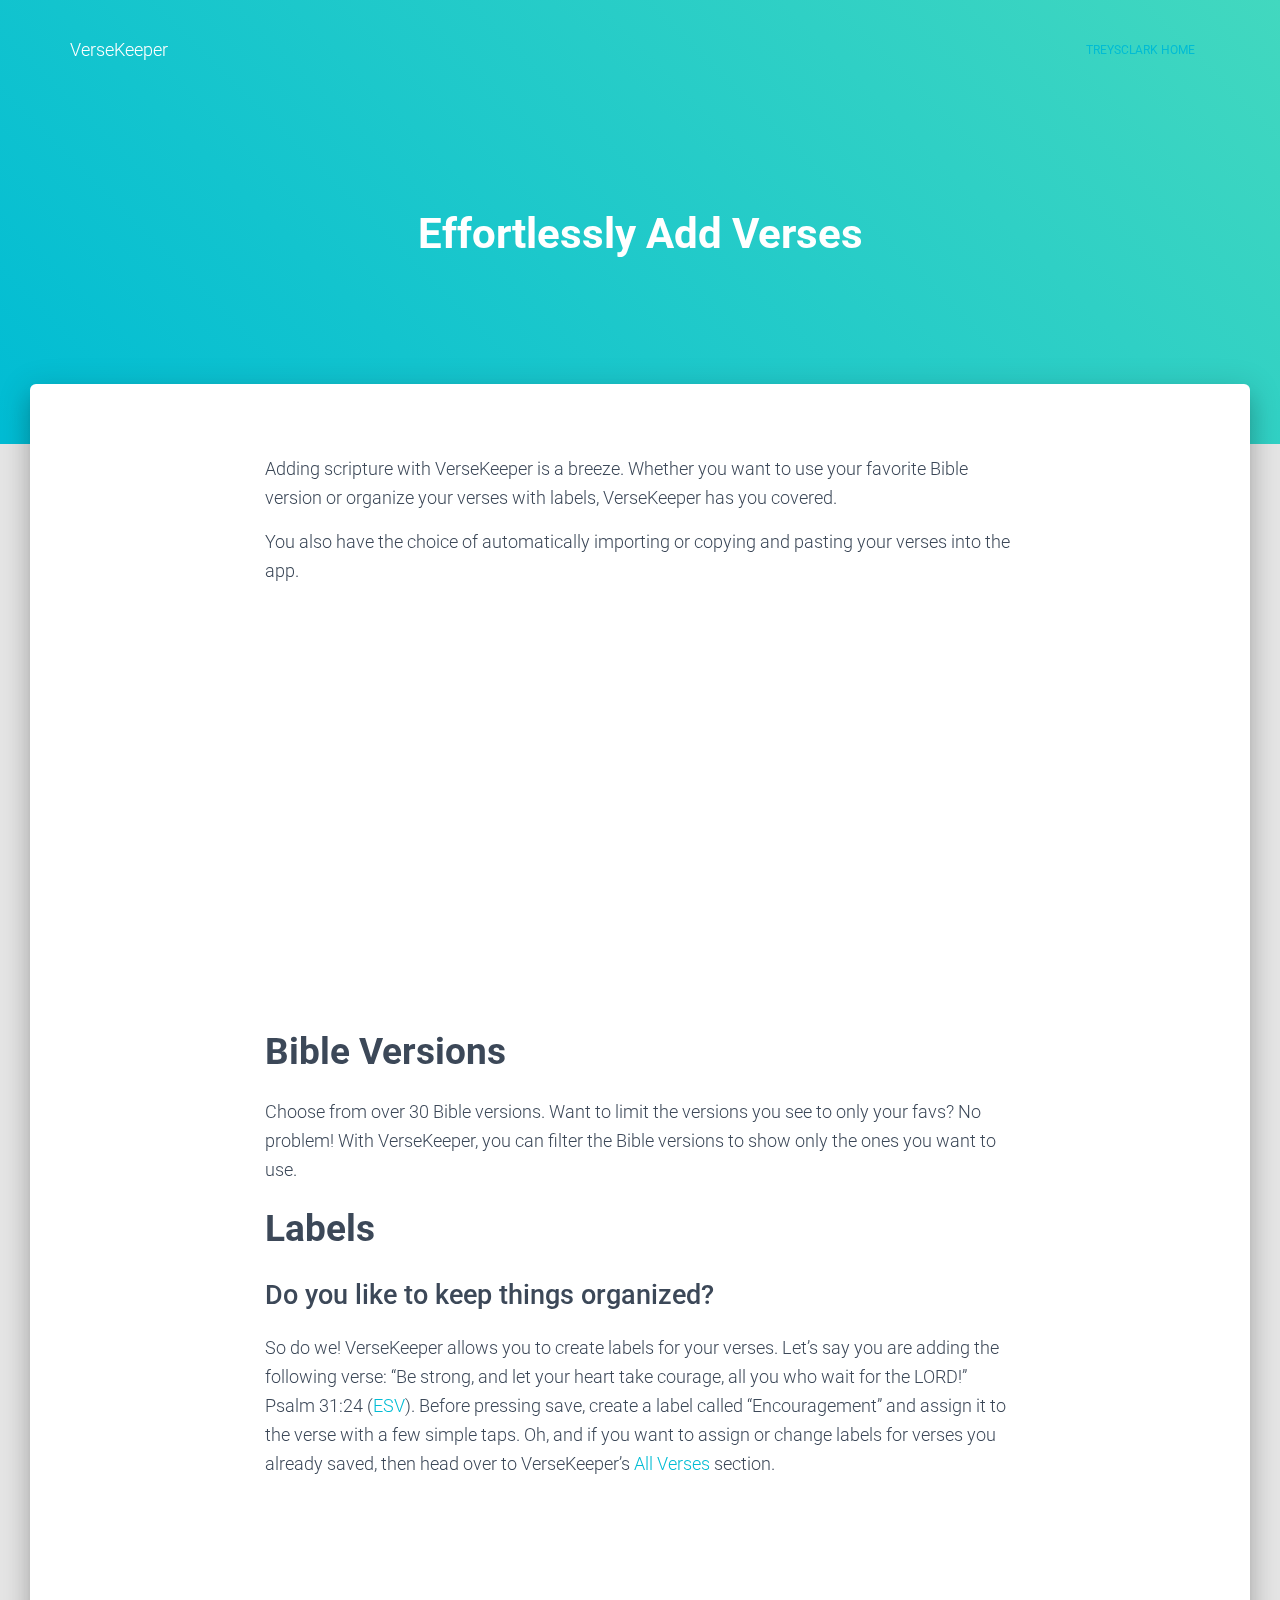
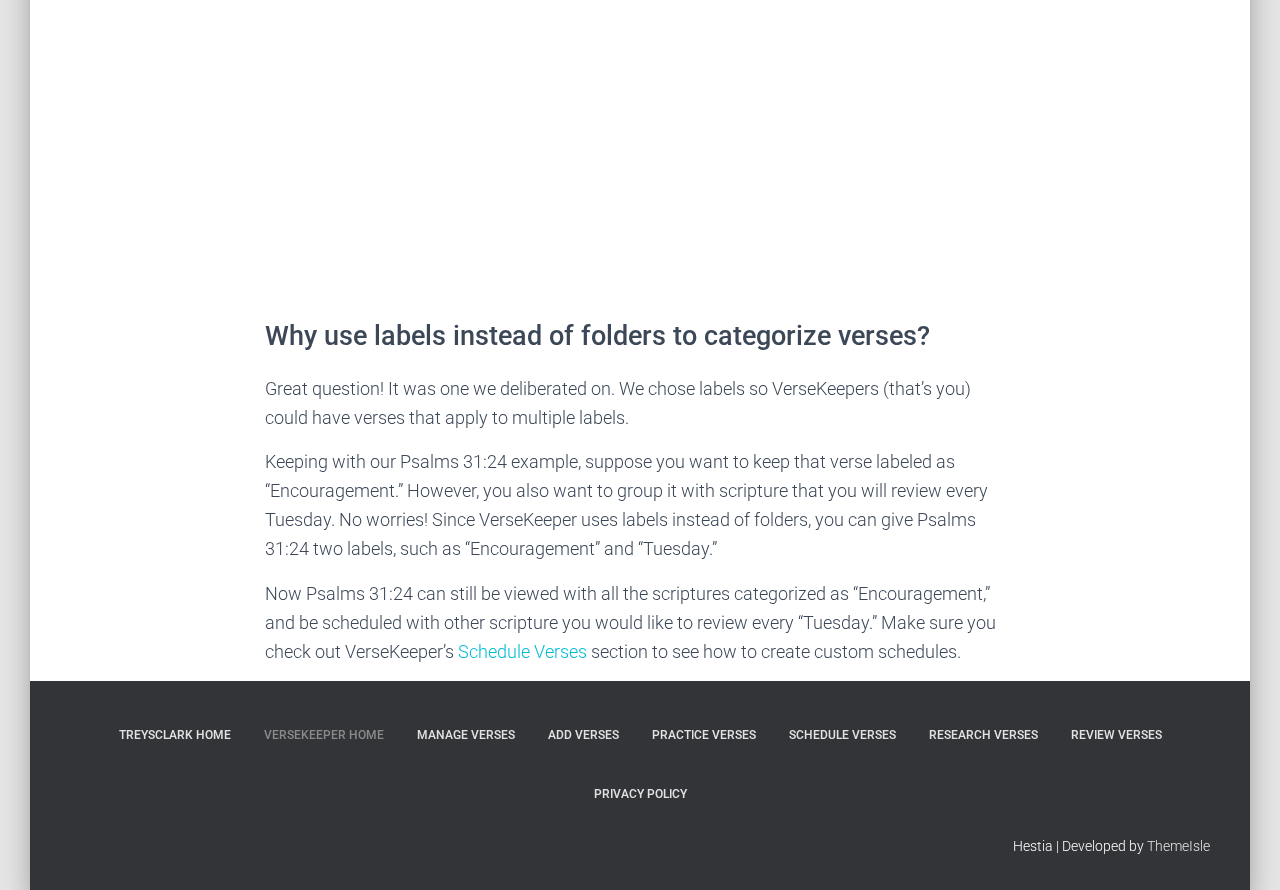
==== versekeeper/add-verses.html @ 7c16a23e "Added VerseKeeper" ====
<!DOCTYPE html>
<html lang="en-US">

<head>
    <meta charset="UTF-8">
    <meta name="viewport" content="width=device-width, initial-scale=1">
    <link rel="profile" href="http://gmpg.org/xfn/11">
    <meta name="robots" content="index, follow, max-image-preview:large, max-snippet:-1, max-video-preview:-1">

    <!-- This site is optimized with the Yoast SEO plugin v19.2 - https://yoast.com/wordpress/plugins/seo/ -->
    <title>Effortlessly Add Verses - VerseKeeper</title>
    <meta name="description"
        content="Whether your importing your favorite Bible version or organizing your verses with labels, adding scripture with VerseKeeper is a breeze.">
    <link rel="canonical" href="./index.html">
    <meta property="og:locale" content="en_US">
    <meta property="og:type" content="article">
    <meta property="og:title" content="Effortlessly Add Verses - VerseKeeper">
    <meta property="og:description"
        content="Whether your importing your favorite Bible version or organizing your verses with labels, adding scripture with VerseKeeper is a breeze.">
    <meta property="og:url" content="./?page_id=76">
    <meta property="og:site_name" content="VerseKeeper">
    <meta property="article:modified_time" content="2021-11-06T21:40:56+00:00">
    <meta name="author" content="VerseKeeper">
    <meta name="twitter:card" content="summary_large_image">
    <meta name="twitter:label1" content="Est. reading time">
    <meta name="twitter:data1" content="2 minutes">
    <script type="application/ld+json"
        class="yoast-schema-graph">{"@context":"https://schema.org","@graph":[{"@type":"WebSite","@id":"./#website","url":"./","name":"VerseKeeper","description":"Treasuring God&#039;s Word in Our Hearts","potentialAction":[{"@type":"SearchAction","target":{"@type":"EntryPoint","urlTemplate":"./?s={search_term_string}"},"query-input":"required name=search_term_string"}],"inLanguage":"en-US"},{"@type":"WebPage","@id":"./?page_id=76#webpage","url":"./?page_id=76","name":"Effortlessly Add Verses - VerseKeeper","isPartOf":{"@id":"./#website"},"datePublished":"2021-10-20T01:27:53+00:00","dateModified":"2021-11-06T21:40:56+00:00","description":"Whether your importing your favorite Bible version or organizing your verses with labels, adding scripture with VerseKeeper is a breeze.","breadcrumb":{"@id":"./?page_id=76#breadcrumb"},"inLanguage":"en-US","potentialAction":[{"@type":"ReadAction","target":["./?page_id=76"]}]},{"@type":"BreadcrumbList","@id":"./?page_id=76#breadcrumb","itemListElement":[{"@type":"ListItem","position":1,"name":"Home","item":"./"},{"@type":"ListItem","position":2,"name":"Effortlessly Add Verses"}]}]}</script>
    <!-- / Yoast SEO plugin. -->


    <link rel="dns-prefetch" href="//fonts.googleapis.com">
    <link rel="dns-prefetch" href="//s.w.org">
    <link rel="dns-prefetch" href="//i0.wp.com">
    <link rel="alternate" type="application/rss+xml" title="VerseKeeper &raquo; Feed" href="./index.html?feed=rss2">
    <link rel="alternate" type="application/rss+xml" title="VerseKeeper &raquo; Comments Feed"
        href="./index.html?feed=comments-rss2">
    <!-- This site uses the Google Analytics by MonsterInsights plugin v8.6.0 - Using Analytics tracking - https://www.monsterinsights.com/ -->
    <!-- Note: MonsterInsights is not currently configured on this site. The site owner needs to authenticate with Google Analytics in the MonsterInsights settings panel. -->
    <!-- No UA code set -->
    <!-- / Google Analytics by MonsterInsights -->
    <script type="text/javascript">
        window._wpemojiSettings = { "baseUrl": "https:\/\/s.w.org\/images\/core\/emoji\/14.0.0\/72x72\/", "ext": ".png", "svgUrl": "https:\/\/s.w.org\/images\/core\/emoji\/14.0.0\/svg\/", "svgExt": ".svg", "source": { "concatemoji": ".\/wp-includes\/js\/wp-emoji-release.min.js?ver=6.0" } };
        /*! This file is auto-generated */
        !function (e, a, t) { var n, r, o, i = a.createElement("canvas"), p = i.getContext && i.getContext("2d"); function s(e, t) { var a = String.fromCharCode, e = (p.clearRect(0, 0, i.width, i.height), p.fillText(a.apply(this, e), 0, 0), i.toDataURL()); return p.clearRect(0, 0, i.width, i.height), p.fillText(a.apply(this, t), 0, 0), e === i.toDataURL() } function c(e) { var t = a.createElement("script"); t.src = e, t.defer = t.type = "text/javascript", a.getElementsByTagName("head")[0].appendChild(t) } for (o = Array("flag", "emoji"), t.supports = { everything: !0, everythingExceptFlag: !0 }, r = 0; r < o.length; r++)t.supports[o[r]] = function (e) { if (!p || !p.fillText) return !1; switch (p.textBaseline = "top", p.font = "600 32px Arial", e) { case "flag": return s([127987, 65039, 8205, 9895, 65039], [127987, 65039, 8203, 9895, 65039]) ? !1 : !s([55356, 56826, 55356, 56819], [55356, 56826, 8203, 55356, 56819]) && !s([55356, 57332, 56128, 56423, 56128, 56418, 56128, 56421, 56128, 56430, 56128, 56423, 56128, 56447], [55356, 57332, 8203, 56128, 56423, 8203, 56128, 56418, 8203, 56128, 56421, 8203, 56128, 56430, 8203, 56128, 56423, 8203, 56128, 56447]); case "emoji": return !s([129777, 127995, 8205, 129778, 127999], [129777, 127995, 8203, 129778, 127999]) }return !1 }(o[r]), t.supports.everything = t.supports.everything && t.supports[o[r]], "flag" !== o[r] && (t.supports.everythingExceptFlag = t.supports.everythingExceptFlag && t.supports[o[r]]); t.supports.everythingExceptFlag = t.supports.everythingExceptFlag && !t.supports.flag, t.DOMReady = !1, t.readyCallback = function () { t.DOMReady = !0 }, t.supports.everything || (n = function () { t.readyCallback() }, a.addEventListener ? (a.addEventListener("DOMContentLoaded", n, !1), e.addEventListener("load", n, !1)) : (e.attachEvent("onload", n), a.attachEvent("onreadystatechange", function () { "complete" === a.readyState && t.readyCallback() })), (e = t.source || {}).concatemoji ? c(e.concatemoji) : e.wpemoji && e.twemoji && (c(e.twemoji), c(e.wpemoji))) }(window, document, window._wpemojiSettings);
    </script>
    <style type="text/css">
        img.wp-smiley,
        img.emoji {
            display: inline !important;
            border: none !important;
            box-shadow: none !important;
            height: 1em !important;
            width: 1em !important;
            margin: 0 0.07em !important;
            vertical-align: -0.1em !important;
            background: none !important;
            padding: 0 !important;
        }
    </style>
    <link rel="stylesheet" id="wp-block-library-css" href="./wp-includes/css/dist/block-library/style.min.css?ver=6.0"
        type="text/css" media="all">
    <style id="wp-block-library-inline-css" type="text/css">
        .has-text-align-justify {
            text-align: justify;
        }
    </style>
    <style id="ce4wp-subscribe-style-inline-css" type="text/css">
        .wp-block-ce4wp-subscribe {
            max-width: 840px;
            margin: 0 auto
        }

        .wp-block-ce4wp-subscribe .title {
            margin-bottom: 0
        }

        .wp-block-ce4wp-subscribe .subTitle {
            margin-top: 0;
            font-size: 0.8em
        }

        .wp-block-ce4wp-subscribe .disclaimer {
            margin-top: 5px;
            font-size: 0.8em
        }

        .wp-block-ce4wp-subscribe .disclaimer .disclaimer-label {
            margin-left: 10px
        }

        .wp-block-ce4wp-subscribe .inputBlock {
            width: 100%;
            margin-bottom: 10px
        }

        .wp-block-ce4wp-subscribe .inputBlock input {
            width: 100%
        }

        .wp-block-ce4wp-subscribe .inputBlock label {
            display: inline-block
        }

        .wp-block-ce4wp-subscribe .submit-button {
            margin-top: 25px;
            display: block
        }

        .wp-block-ce4wp-subscribe .required-text {
            display: inline-block;
            margin: 0;
            padding: 0;
            margin-left: 0.3em
        }

        .wp-block-ce4wp-subscribe .onSubmission {
            height: 0;
            max-width: 840px;
            margin: 0 auto
        }

        .wp-block-ce4wp-subscribe .firstNameSummary .lastNameSummary {
            text-transform: capitalize
        }

        .wp-block-ce4wp-subscribe .ce4wp-inline-notification {
            display: flex;
            flex-direction: row;
            align-items: center;
            padding: 13px 10px;
            width: 100%;
            height: 40px;
            border-style: solid;
            border-color: orange;
            border-width: 1px;
            border-left-width: 4px;
            border-radius: 3px;
            background: rgba(255, 133, 15, 0.1);
            flex: none;
            order: 0;
            flex-grow: 1;
            margin: 0px 0px
        }

        .wp-block-ce4wp-subscribe .ce4wp-inline-warning-text {
            font-style: normal;
            font-weight: normal;
            font-size: 16px;
            line-height: 20px;
            display: flex;
            align-items: center;
            color: #571600;
            margin-left: 9px
        }

        .wp-block-ce4wp-subscribe .ce4wp-inline-warning-icon {
            color: orange
        }

        .wp-block-ce4wp-subscribe .ce4wp-inline-warning-arrow {
            color: #571600;
            margin-left: auto
        }

        .wp-block-ce4wp-subscribe .ce4wp-banner-clickable {
            cursor: pointer
        }

        .ce4wp-link {
            cursor: pointer
        }

        .no-flex {
            display: block
        }

        .sub-header {
            margin-bottom: 1em
        }
    </style>
    <link rel="stylesheet" id="mediaelement-css"
        href="./wp-includes/js/mediaelement/mediaelementplayer-legacy.min.css?ver=4.2.16" type="text/css" media="all">
    <link rel="stylesheet" id="wp-mediaelement-css" href="./wp-includes/js/mediaelement/wp-mediaelement.min.css?ver=6.0"
        type="text/css" media="all">
    <style id="global-styles-inline-css" type="text/css">
        body {
            --wp--preset--color--black: #000000;
            --wp--preset--color--cyan-bluish-gray: #abb8c3;
            --wp--preset--color--white: #ffffff;
            --wp--preset--color--pale-pink: #f78da7;
            --wp--preset--color--vivid-red: #cf2e2e;
            --wp--preset--color--luminous-vivid-orange: #ff6900;
            --wp--preset--color--luminous-vivid-amber: #fcb900;
            --wp--preset--color--light-green-cyan: #7bdcb5;
            --wp--preset--color--vivid-green-cyan: #00d084;
            --wp--preset--color--pale-cyan-blue: #8ed1fc;
            --wp--preset--color--vivid-cyan-blue: #0693e3;
            --wp--preset--color--vivid-purple: #9b51e0;
            --wp--preset--color--accent: #00bcd4;
            --wp--preset--color--background-color: #E5E5E5;
            --wp--preset--color--header-gradient: #00bcd4;
            --wp--preset--gradient--vivid-cyan-blue-to-vivid-purple: linear-gradient(135deg, rgba(6, 147, 227, 1) 0%, rgb(155, 81, 224) 100%);
            --wp--preset--gradient--light-green-cyan-to-vivid-green-cyan: linear-gradient(135deg, rgb(122, 220, 180) 0%, rgb(0, 208, 130) 100%);
            --wp--preset--gradient--luminous-vivid-amber-to-luminous-vivid-orange: linear-gradient(135deg, rgba(252, 185, 0, 1) 0%, rgba(255, 105, 0, 1) 100%);
            --wp--preset--gradient--luminous-vivid-orange-to-vivid-red: linear-gradient(135deg, rgba(255, 105, 0, 1) 0%, rgb(207, 46, 46) 100%);
            --wp--preset--gradient--very-light-gray-to-cyan-bluish-gray: linear-gradient(135deg, rgb(238, 238, 238) 0%, rgb(169, 184, 195) 100%);
            --wp--preset--gradient--cool-to-warm-spectrum: linear-gradient(135deg, rgb(74, 234, 220) 0%, rgb(151, 120, 209) 20%, rgb(207, 42, 186) 40%, rgb(238, 44, 130) 60%, rgb(251, 105, 98) 80%, rgb(254, 248, 76) 100%);
            --wp--preset--gradient--blush-light-purple: linear-gradient(135deg, rgb(255, 206, 236) 0%, rgb(152, 150, 240) 100%);
            --wp--preset--gradient--blush-bordeaux: linear-gradient(135deg, rgb(254, 205, 165) 0%, rgb(254, 45, 45) 50%, rgb(107, 0, 62) 100%);
            --wp--preset--gradient--luminous-dusk: linear-gradient(135deg, rgb(255, 203, 112) 0%, rgb(199, 81, 192) 50%, rgb(65, 88, 208) 100%);
            --wp--preset--gradient--pale-ocean: linear-gradient(135deg, rgb(255, 245, 203) 0%, rgb(182, 227, 212) 50%, rgb(51, 167, 181) 100%);
            --wp--preset--gradient--electric-grass: linear-gradient(135deg, rgb(202, 248, 128) 0%, rgb(113, 206, 126) 100%);
            --wp--preset--gradient--midnight: linear-gradient(135deg, rgb(2, 3, 129) 0%, rgb(40, 116, 252) 100%);
            --wp--preset--duotone--dark-grayscale: url('#wp-duotone-dark-grayscale');
            --wp--preset--duotone--grayscale: url('#wp-duotone-grayscale');
            --wp--preset--duotone--purple-yellow: url('#wp-duotone-purple-yellow');
            --wp--preset--duotone--blue-red: url('#wp-duotone-blue-red');
            --wp--preset--duotone--midnight: url('#wp-duotone-midnight');
            --wp--preset--duotone--magenta-yellow: url('#wp-duotone-magenta-yellow');
            --wp--preset--duotone--purple-green: url('#wp-duotone-purple-green');
            --wp--preset--duotone--blue-orange: url('#wp-duotone-blue-orange');
            --wp--preset--font-size--small: 13px;
            --wp--preset--font-size--medium: 20px;
            --wp--preset--font-size--large: 36px;
            --wp--preset--font-size--x-large: 42px;
        }

        .has-black-color {
            color: var(--wp--preset--color--black) !important;
        }

        .has-cyan-bluish-gray-color {
            color: var(--wp--preset--color--cyan-bluish-gray) !important;
        }

        .has-white-color {
            color: var(--wp--preset--color--white) !important;
        }

        .has-pale-pink-color {
            color: var(--wp--preset--color--pale-pink) !important;
        }

        .has-vivid-red-color {
            color: var(--wp--preset--color--vivid-red) !important;
        }

        .has-luminous-vivid-orange-color {
            color: var(--wp--preset--color--luminous-vivid-orange) !important;
        }

        .has-luminous-vivid-amber-color {
            color: var(--wp--preset--color--luminous-vivid-amber) !important;
        }

        .has-light-green-cyan-color {
            color: var(--wp--preset--color--light-green-cyan) !important;
        }

        .has-vivid-green-cyan-color {
            color: var(--wp--preset--color--vivid-green-cyan) !important;
        }

        .has-pale-cyan-blue-color {
            color: var(--wp--preset--color--pale-cyan-blue) !important;
        }

        .has-vivid-cyan-blue-color {
            color: var(--wp--preset--color--vivid-cyan-blue) !important;
        }

        .has-vivid-purple-color {
            color: var(--wp--preset--color--vivid-purple) !important;
        }

        .has-black-background-color {
            background-color: var(--wp--preset--color--black) !important;
        }

        .has-cyan-bluish-gray-background-color {
            background-color: var(--wp--preset--color--cyan-bluish-gray) !important;
        }

        .has-white-background-color {
            background-color: var(--wp--preset--color--white) !important;
        }

        .has-pale-pink-background-color {
            background-color: var(--wp--preset--color--pale-pink) !important;
        }

        .has-vivid-red-background-color {
            background-color: var(--wp--preset--color--vivid-red) !important;
        }

        .has-luminous-vivid-orange-background-color {
            background-color: var(--wp--preset--color--luminous-vivid-orange) !important;
        }

        .has-luminous-vivid-amber-background-color {
            background-color: var(--wp--preset--color--luminous-vivid-amber) !important;
        }

        .has-light-green-cyan-background-color {
            background-color: var(--wp--preset--color--light-green-cyan) !important;
        }

        .has-vivid-green-cyan-background-color {
            background-color: var(--wp--preset--color--vivid-green-cyan) !important;
        }

        .has-pale-cyan-blue-background-color {
            background-color: var(--wp--preset--color--pale-cyan-blue) !important;
        }

        .has-vivid-cyan-blue-background-color {
            background-color: var(--wp--preset--color--vivid-cyan-blue) !important;
        }

        .has-vivid-purple-background-color {
            background-color: var(--wp--preset--color--vivid-purple) !important;
        }

        .has-black-border-color {
            border-color: var(--wp--preset--color--black) !important;
        }

        .has-cyan-bluish-gray-border-color {
            border-color: var(--wp--preset--color--cyan-bluish-gray) !important;
        }

        .has-white-border-color {
            border-color: var(--wp--preset--color--white) !important;
        }

        .has-pale-pink-border-color {
            border-color: var(--wp--preset--color--pale-pink) !important;
        }

        .has-vivid-red-border-color {
            border-color: var(--wp--preset--color--vivid-red) !important;
        }

        .has-luminous-vivid-orange-border-color {
            border-color: var(--wp--preset--color--luminous-vivid-orange) !important;
        }

        .has-luminous-vivid-amber-border-color {
            border-color: var(--wp--preset--color--luminous-vivid-amber) !important;
        }

        .has-light-green-cyan-border-color {
            border-color: var(--wp--preset--color--light-green-cyan) !important;
        }

        .has-vivid-green-cyan-border-color {
            border-color: var(--wp--preset--color--vivid-green-cyan) !important;
        }

        .has-pale-cyan-blue-border-color {
            border-color: var(--wp--preset--color--pale-cyan-blue) !important;
        }

        .has-vivid-cyan-blue-border-color {
            border-color: var(--wp--preset--color--vivid-cyan-blue) !important;
        }

        .has-vivid-purple-border-color {
            border-color: var(--wp--preset--color--vivid-purple) !important;
        }

        .has-vivid-cyan-blue-to-vivid-purple-gradient-background {
            background: var(--wp--preset--gradient--vivid-cyan-blue-to-vivid-purple) !important;
        }

        .has-light-green-cyan-to-vivid-green-cyan-gradient-background {
            background: var(--wp--preset--gradient--light-green-cyan-to-vivid-green-cyan) !important;
        }

        .has-luminous-vivid-amber-to-luminous-vivid-orange-gradient-background {
            background: var(--wp--preset--gradient--luminous-vivid-amber-to-luminous-vivid-orange) !important;
        }

        .has-luminous-vivid-orange-to-vivid-red-gradient-background {
            background: var(--wp--preset--gradient--luminous-vivid-orange-to-vivid-red) !important;
        }

        .has-very-light-gray-to-cyan-bluish-gray-gradient-background {
            background: var(--wp--preset--gradient--very-light-gray-to-cyan-bluish-gray) !important;
        }

        .has-cool-to-warm-spectrum-gradient-background {
            background: var(--wp--preset--gradient--cool-to-warm-spectrum) !important;
        }

        .has-blush-light-purple-gradient-background {
            background: var(--wp--preset--gradient--blush-light-purple) !important;
        }

        .has-blush-bordeaux-gradient-background {
            background: var(--wp--preset--gradient--blush-bordeaux) !important;
        }

        .has-luminous-dusk-gradient-background {
            background: var(--wp--preset--gradient--luminous-dusk) !important;
        }

        .has-pale-ocean-gradient-background {
            background: var(--wp--preset--gradient--pale-ocean) !important;
        }

        .has-electric-grass-gradient-background {
            background: var(--wp--preset--gradient--electric-grass) !important;
        }

        .has-midnight-gradient-background {
            background: var(--wp--preset--gradient--midnight) !important;
        }

        .has-small-font-size {
            font-size: var(--wp--preset--font-size--small) !important;
        }

        .has-medium-font-size {
            font-size: var(--wp--preset--font-size--medium) !important;
        }

        .has-large-font-size {
            font-size: var(--wp--preset--font-size--large) !important;
        }

        .has-x-large-font-size {
            font-size: var(--wp--preset--font-size--x-large) !important;
        }
    </style>
    <link rel="stylesheet" id="hestia-clients-bar-css"
        href="./wp-content/plugins/themeisle-companion/obfx_modules/companion-legacy/assets/css/hestia/clients-bar.css?ver=6.0"
        type="text/css" media="all">
    <link rel="stylesheet" id="bootstrap-css"
        href="./wp-content/themes/hestia/assets/bootstrap/css/bootstrap.min.css?ver=1.0.2" type="text/css" media="all">
    <link rel="stylesheet" id="hestia-font-sizes-css"
        href="./wp-content/themes/hestia/assets/css/font-sizes.min.css?ver=3.0.23" type="text/css" media="all">
    <link rel="stylesheet" id="hestia_style-css" href="./wp-content/themes/hestia/style.min.css?ver=3.0.23"
        type="text/css" media="all">
    <style id="hestia_style-inline-css" type="text/css">
        div.wpforms-container-full .wpforms-form div.wpforms-field input.wpforms-error {
            border: none;
        }

        div.wpforms-container .wpforms-form input[type=date],
        div.wpforms-container .wpforms-form input[type=datetime],
        div.wpforms-container .wpforms-form input[type=datetime-local],
        div.wpforms-container .wpforms-form input[type=email],
        div.wpforms-container .wpforms-form input[type=month],
        div.wpforms-container .wpforms-form input[type=number],
        div.wpforms-container .wpforms-form input[type=password],
        div.wpforms-container .wpforms-form input[type=range],
        div.wpforms-container .wpforms-form input[type=search],
        div.wpforms-container .wpforms-form input[type=tel],
        div.wpforms-container .wpforms-form input[type=text],
        div.wpforms-container .wpforms-form input[type=time],
        div.wpforms-container .wpforms-form input[type=url],
        div.wpforms-container .wpforms-form input[type=week],
        div.wpforms-container .wpforms-form select,
        div.wpforms-container .wpforms-form textarea,
        .nf-form-cont input:not([type=button]),
        div.wpforms-container .wpforms-form .form-group.is-focused .form-control {
            box-shadow: none;
        }

        div.wpforms-container .wpforms-form input[type=date],
        div.wpforms-container .wpforms-form input[type=datetime],
        div.wpforms-container .wpforms-form input[type=datetime-local],
        div.wpforms-container .wpforms-form input[type=email],
        div.wpforms-container .wpforms-form input[type=month],
        div.wpforms-container .wpforms-form input[type=number],
        div.wpforms-container .wpforms-form input[type=password],
        div.wpforms-container .wpforms-form input[type=range],
        div.wpforms-container .wpforms-form input[type=search],
        div.wpforms-container .wpforms-form input[type=tel],
        div.wpforms-container .wpforms-form input[type=text],
        div.wpforms-container .wpforms-form input[type=time],
        div.wpforms-container .wpforms-form input[type=url],
        div.wpforms-container .wpforms-form input[type=week],
        div.wpforms-container .wpforms-form select,
        div.wpforms-container .wpforms-form textarea,
        .nf-form-cont input:not([type=button]) {
            background-image: linear-gradient(#9c27b0, #9c27b0), linear-gradient(#d2d2d2, #d2d2d2);
            float: none;
            border: 0;
            border-radius: 0;
            background-color: transparent;
            background-repeat: no-repeat;
            background-position: center bottom, center calc(100% - 1px);
            background-size: 0 2px, 100% 1px;
            font-weight: 400;
            transition: background 0s ease-out;
        }

        div.wpforms-container .wpforms-form .form-group.is-focused .form-control {
            outline: none;
            background-size: 100% 2px, 100% 1px;
            transition-duration: 0.3s;
        }

        /* Compatibility with WPForms */
        div.wpforms-container .wpforms-form input[type=date].form-control,
        div.wpforms-container .wpforms-form input[type=datetime].form-control,
        div.wpforms-container .wpforms-form input[type=datetime-local].form-control,
        div.wpforms-container .wpforms-form input[type=email].form-control,
        div.wpforms-container .wpforms-form input[type=month].form-control,
        div.wpforms-container .wpforms-form input[type=number].form-control,
        div.wpforms-container .wpforms-form input[type=password].form-control,
        div.wpforms-container .wpforms-form input[type=range].form-control,
        div.wpforms-container .wpforms-form input[type=search].form-control,
        div.wpforms-container .wpforms-form input[type=tel].form-control,
        div.wpforms-container .wpforms-form input[type=text].form-control,
        div.wpforms-container .wpforms-form input[type=time].form-control,
        div.wpforms-container .wpforms-form input[type=url].form-control,
        div.wpforms-container .wpforms-form input[type=week].form-control,
        div.wpforms-container .wpforms-form select.form-control,
        div.wpforms-container .wpforms-form textarea.form-control {
            border: none;
            padding: 7px 0;
            font-size: 14px;
        }

        div.wpforms-container .wpforms-form .wpforms-field-select select {
            border-radius: 3px;
        }

        div.wpforms-container .wpforms-form .wpforms-field-number input[type=number] {
            background-image: none;
            border-radius: 3px;
        }

        div.wpforms-container .wpforms-form button[type=submit].wpforms-submit,
        div.wpforms-container .wpforms-form button[type=submit].wpforms-submit:hover {
            color: #ffffff;
            border: none;
        }

        .home div.wpforms-container-full .wpforms-form {
            margin-left: 15px;
            margin-right: 15px;
        }

        div.wpforms-container-full .wpforms-form .wpforms-field {
            padding: 0 0 24px 0 !important;
        }

        div.wpforms-container-full .wpforms-form .wpforms-submit-container {
            text-align: right;
        }

        div.wpforms-container-full .wpforms-form .wpforms-submit-container button {
            text-transform: uppercase;
        }

        div.wpforms-container-full .wpforms-form textarea {
            border: none !important;
        }

        div.wpforms-container-full .wpforms-form textarea:focus {
            border-width: 0 0 0 0 !important;
        }

        .home div.wpforms-container .wpforms-form textarea {
            background-image: linear-gradient(#9c27b0, #9c27b0), linear-gradient(#d2d2d2, #d2d2d2);
            background-color: transparent;
            background-repeat: no-repeat;
            background-position: center bottom, center calc(100% - 1px);
            background-size: 0 2px, 100% 1px;
        }

        /* WPForms media queries for front page and mobile*/
        @media only screen and (max-width: 768px) {

            .wpforms-container-full .wpforms-form .wpforms-one-half,
            .wpforms-container-full .wpforms-form button {
                width: 100% !important;
                margin-left: 0 !important;
            }

            .wpforms-container-full .wpforms-form .wpforms-submit-container {
                text-align: center;
            }
        }

        div.wpforms-container .wpforms-form input:focus,
        div.wpforms-container .wpforms-form select:focus {
            border: none;
        }

        .hestia-top-bar,
        .hestia-top-bar .widget.widget_shopping_cart .cart_list {
            background-color: #363537
        }

        .hestia-top-bar .widget .label-floating input[type=search]:-webkit-autofill {
            -webkit-box-shadow: inset 0 0 0px 9999px #363537;
            box-shadow: inset 0 0 0px 9999px #363537
        }

        .hestia-top-bar,
        .hestia-top-bar .widget .label-floating input[type=search],
        .hestia-top-bar .widget.widget_search form.form-group:before,
        .hestia-top-bar .widget.widget_product_search form.form-group:before,
        .hestia-top-bar .widget.widget_shopping_cart:before {
            color: #ffffff
        }

        .hestia-top-bar .widget .label-floating input[type=search] {
            -webkit-text-fill-color: #ffffff !important
        }

        .hestia-top-bar div.widget.widget_shopping_cart:before,
        .hestia-top-bar .widget.widget_product_search form.form-group:before,
        .hestia-top-bar .widget.widget_search form.form-group:before {
            background-color: #ffffff
        }

        .hestia-top-bar a,
        .hestia-top-bar .top-bar-nav li a {
            color: #ffffff
        }

        .hestia-top-bar ul li a[href*="mailto:"]:before,
        .hestia-top-bar ul li a[href*="tel:"]:before {
            background-color: #ffffff
        }

        .hestia-top-bar a:hover,
        .hestia-top-bar .top-bar-nav li a:hover {
            color: #eeeeee
        }

        .hestia-top-bar ul li:hover a[href*="mailto:"]:before,
        .hestia-top-bar ul li:hover a[href*="tel:"]:before {
            background-color: #eeeeee
        }


        a,
        .navbar .dropdown-menu li:hover>a,
        .navbar .dropdown-menu li:focus>a,
        .navbar .dropdown-menu li:active>a,
        .navbar .navbar-nav>li .dropdown-menu li:hover>a,
        body:not(.home) .navbar-default .navbar-nav>.active:not(.btn)>a,
        body:not(.home) .navbar-default .navbar-nav>.active:not(.btn)>a:hover,
        body:not(.home) .navbar-default .navbar-nav>.active:not(.btn)>a:focus,
        a:hover,
        .card-blog a.moretag:hover,
        .card-blog a.more-link:hover,
        .widget a:hover,
        .has-text-color.has-accent-color,
        p.has-text-color a {
            color: #00bcd4;
        }

        .svg-text-color {
            fill: #00bcd4;
        }

        .pagination span.current,
        .pagination span.current:focus,
        .pagination span.current:hover {
            border-color: #00bcd4
        }

        button,
        button:hover,
        .woocommerce .track_order button[type="submit"],
        .woocommerce .track_order button[type="submit"]:hover,
        div.wpforms-container .wpforms-form button[type=submit].wpforms-submit,
        div.wpforms-container .wpforms-form button[type=submit].wpforms-submit:hover,
        input[type="button"],
        input[type="button"]:hover,
        input[type="submit"],
        input[type="submit"]:hover,
        input#searchsubmit,
        .pagination span.current,
        .pagination span.current:focus,
        .pagination span.current:hover,
        .btn.btn-primary,
        .btn.btn-primary:link,
        .btn.btn-primary:hover,
        .btn.btn-primary:focus,
        .btn.btn-primary:active,
        .btn.btn-primary.active,
        .btn.btn-primary.active:focus,
        .btn.btn-primary.active:hover,
        .btn.btn-primary:active:hover,
        .btn.btn-primary:active:focus,
        .btn.btn-primary:active:hover,
        .hestia-sidebar-open.btn.btn-rose,
        .hestia-sidebar-close.btn.btn-rose,
        .hestia-sidebar-open.btn.btn-rose:hover,
        .hestia-sidebar-close.btn.btn-rose:hover,
        .hestia-sidebar-open.btn.btn-rose:focus,
        .hestia-sidebar-close.btn.btn-rose:focus,
        .label.label-primary,
        .hestia-work .portfolio-item:nth-child(6n+1) .label,
        .nav-cart .nav-cart-content .widget .buttons .button,
        .has-accent-background-color[class*="has-background"] {
            background-color: #00bcd4;
        }

        @media (max-width: 768px) {

            .navbar-default .navbar-nav>li>a:hover,
            .navbar-default .navbar-nav>li>a:focus,
            .navbar .navbar-nav .dropdown .dropdown-menu li a:hover,
            .navbar .navbar-nav .dropdown .dropdown-menu li a:focus,
            .navbar button.navbar-toggle:hover,
            .navbar .navbar-nav li:hover>a i {
                color: #00bcd4;
            }
        }

        body:not(.woocommerce-page) button:not([class^="fl-"]):not(.hestia-scroll-to-top):not(.navbar-toggle):not(.close),
        body:not(.woocommerce-page) .button:not([class^="fl-"]):not(hestia-scroll-to-top):not(.navbar-toggle):not(.add_to_cart_button):not(.product_type_grouped):not(.product_type_external),
        div.wpforms-container .wpforms-form button[type=submit].wpforms-submit,
        input[type="submit"],
        input[type="button"],
        .btn.btn-primary,
        .widget_product_search button[type="submit"],
        .hestia-sidebar-open.btn.btn-rose,
        .hestia-sidebar-close.btn.btn-rose,
        .everest-forms button[type=submit].everest-forms-submit-button {
            -webkit-box-shadow: 0 2px 2px 0 rgba(0, 188, 212, 0.14), 0 3px 1px -2px rgba(0, 188, 212, 0.2), 0 1px 5px 0 rgba(0, 188, 212, 0.12);
            box-shadow: 0 2px 2px 0 rgba(0, 188, 212, 0.14), 0 3px 1px -2px rgba(0, 188, 212, 0.2), 0 1px 5px 0 rgba(0, 188, 212, 0.12);
        }

        .card .header-primary,
        .card .content-primary,
        .everest-forms button[type=submit].everest-forms-submit-button {
            background: #00bcd4;
        }

        body:not(.woocommerce-page) .button:not([class^="fl-"]):not(.hestia-scroll-to-top):not(.navbar-toggle):not(.add_to_cart_button):hover,
        body:not(.woocommerce-page) button:not([class^="fl-"]):not(.hestia-scroll-to-top):not(.navbar-toggle):not(.close):hover,
        div.wpforms-container .wpforms-form button[type=submit].wpforms-submit:hover,
        input[type="submit"]:hover,
        input[type="button"]:hover,
        input#searchsubmit:hover,
        .widget_product_search button[type="submit"]:hover,
        .pagination span.current,
        .btn.btn-primary:hover,
        .btn.btn-primary:focus,
        .btn.btn-primary:active,
        .btn.btn-primary.active,
        .btn.btn-primary:active:focus,
        .btn.btn-primary:active:hover,
        .hestia-sidebar-open.btn.btn-rose:hover,
        .hestia-sidebar-close.btn.btn-rose:hover,
        .pagination span.current:hover,
        .everest-forms button[type=submit].everest-forms-submit-button:hover,
        .everest-forms button[type=submit].everest-forms-submit-button:focus,
        .everest-forms button[type=submit].everest-forms-submit-button:active {
            -webkit-box-shadow: 0 14px 26px -12px rgba(0, 188, 212, 0.42), 0 4px 23px 0 rgba(0, 0, 0, 0.12), 0 8px 10px -5px rgba(0, 188, 212, 0.2);
            box-shadow: 0 14px 26px -12px rgba(0, 188, 212, 0.42), 0 4px 23px 0 rgba(0, 0, 0, 0.12), 0 8px 10px -5px rgba(0, 188, 212, 0.2);
            color: #fff;
        }

        .form-group.is-focused .form-control {
            background-image: -webkit-gradient(linear, left top, left bottom, from(#00bcd4), to(#00bcd4)), -webkit-gradient(linear, left top, left bottom, from(#d2d2d2), to(#d2d2d2));
            background-image: -webkit-linear-gradient(linear, left top, left bottom, from(#00bcd4), to(#00bcd4)), -webkit-linear-gradient(linear, left top, left bottom, from(#d2d2d2), to(#d2d2d2));
            background-image: linear-gradient(linear, left top, left bottom, from(#00bcd4), to(#00bcd4)), linear-gradient(linear, left top, left bottom, from(#d2d2d2), to(#d2d2d2));
        }

        .navbar:not(.navbar-transparent) li:not(.btn):hover>a,
        .navbar li.on-section:not(.btn)>a,
        .navbar.full-screen-menu.navbar-transparent li:not(.btn):hover>a,
        .navbar.full-screen-menu .navbar-toggle:hover,
        .navbar:not(.navbar-transparent) .nav-cart:hover,
        .navbar:not(.navbar-transparent) .hestia-toggle-search:hover {
            color: #00bcd4
        }

        .header-filter-gradient {
            background: linear-gradient(45deg, rgba(0, 188, 212, 1) 0%, rgb(66, 216, 191) 100%);
        }

        .has-text-color.has-header-gradient-color {
            color: #00bcd4;
        }

        .has-header-gradient-background-color[class*="has-background"] {
            background-color: #00bcd4;
        }

        .has-text-color.has-background-color-color {
            color: #E5E5E5;
        }

        .has-background-color-background-color[class*="has-background"] {
            background-color: #E5E5E5;
        }

        .btn.btn-primary:not(.colored-button):not(.btn-left):not(.btn-right):not(.btn-just-icon):not(.menu-item),
        input[type="submit"]:not(.search-submit),
        body:not(.woocommerce-account) .woocommerce .button.woocommerce-Button,
        .woocommerce .product button.button,
        .woocommerce .product button.button.alt,
        .woocommerce .product #respond input#submit,
        .woocommerce-cart .blog-post .woocommerce .cart-collaterals .cart_totals .checkout-button,
        .woocommerce-checkout #payment #place_order,
        .woocommerce-account.woocommerce-page button.button,
        .woocommerce .track_order button[type="submit"],
        .nav-cart .nav-cart-content .widget .buttons .button,
        .woocommerce a.button.wc-backward,
        body.woocommerce .wccm-catalog-item a.button,
        body.woocommerce a.wccm-button.button,
        form.woocommerce-form-coupon button.button,
        div.wpforms-container .wpforms-form button[type=submit].wpforms-submit,
        div.woocommerce a.button.alt,
        div.woocommerce table.my_account_orders .button,
        .btn.colored-button,
        .btn.btn-left,
        .btn.btn-right,
        .btn:not(.colored-button):not(.btn-left):not(.btn-right):not(.btn-just-icon):not(.menu-item):not(.hestia-sidebar-open):not(.hestia-sidebar-close) {
            padding-top: 15px;
            padding-bottom: 15px;
            padding-left: 33px;
            padding-right: 33px;
        }

        .btn.btn-primary:not(.colored-button):not(.btn-left):not(.btn-right):not(.btn-just-icon):not(.menu-item),
        input[type="submit"]:not(.search-submit),
        body:not(.woocommerce-account) .woocommerce .button.woocommerce-Button,
        .woocommerce .product button.button,
        .woocommerce .product button.button.alt,
        .woocommerce .product #respond input#submit,
        .woocommerce-cart .blog-post .woocommerce .cart-collaterals .cart_totals .checkout-button,
        .woocommerce-checkout #payment #place_order,
        .woocommerce-account.woocommerce-page button.button,
        .woocommerce .track_order button[type="submit"],
        .nav-cart .nav-cart-content .widget .buttons .button,
        .woocommerce a.button.wc-backward,
        body.woocommerce .wccm-catalog-item a.button,
        body.woocommerce a.wccm-button.button,
        form.woocommerce-form-coupon button.button,
        div.wpforms-container .wpforms-form button[type=submit].wpforms-submit,
        div.woocommerce a.button.alt,
        div.woocommerce table.my_account_orders .button,
        input[type="submit"].search-submit,
        .hestia-view-cart-wrapper .added_to_cart.wc-forward,
        .woocommerce-product-search button,
        .woocommerce-cart .actions .button,
        #secondary div[id^=woocommerce_price_filter] .button,
        .woocommerce div[id^=woocommerce_widget_cart].widget .buttons .button,
        .searchform input[type=submit],
        .searchform button,
        .search-form:not(.media-toolbar-primary) input[type=submit],
        .search-form:not(.media-toolbar-primary) button,
        .woocommerce-product-search input[type=submit],
        .btn.colored-button,
        .btn.btn-left,
        .btn.btn-right,
        .btn:not(.colored-button):not(.btn-left):not(.btn-right):not(.btn-just-icon):not(.menu-item):not(.hestia-sidebar-open):not(.hestia-sidebar-close) {
            border-radius: 3px;
        }

        @media (min-width: 769px) {

            .page-header.header-small .hestia-title,
            .page-header.header-small .title,
            h1.hestia-title.title-in-content,
            .main article.section .has-title-font-size {
                font-size: 42px;
            }
        }
    </style>
    <link rel="stylesheet" id="hestia_fonts-css"
        href="https://fonts.googleapis.com/css?family=Roboto%3A300%2C400%2C500%2C700%7CRoboto+Slab%3A400%2C700&#038;subset=latin%2Clatin-ext&#038;ver=3.0.23"
        type="text/css" media="all">
    <link rel="stylesheet" id="jetpack_css-css" href="./wp-content/plugins/jetpack/css/jetpack.css?ver=11.0"
        type="text/css" media="all">
    <script type="text/javascript" src="./wp-includes/js/jquery/jquery.min.js?ver=3.6.0" id="jquery-core-js"></script>
    <script type="text/javascript" src="./wp-includes/js/jquery/jquery-migrate.min.js?ver=3.3.2"
        id="jquery-migrate-js"></script>
    <link rel="https://api.w.org/" href="./index.php?rest_route=/">
    <link rel="alternate" type="application/json" href="./index.php?rest_route=/wp/v2/pages/76">
    <link rel="EditURI" type="application/rsd+xml" title="RSD" href="./xmlrpc.php?rsd">
    <link rel="wlwmanifest" type="application/wlwmanifest+xml" href="./wp-includes/wlwmanifest.xml">
    <meta name="generator" content="WordPress 6.0">
    <link rel="shortlink" href="./index.html?p=76">
    <link rel="alternate" type="application/json+oembed"
        href="./index.php?rest_route=%2Foembed%2F1.0%2Fembed&#038;url=https%3A%2F%2F%2F%3Fpage_id%3D76">
    <link rel="alternate" type="text/xml+oembed"
        href="./index.php?rest_route=%2Foembed%2F1.0%2Fembed&#038;url=https%3A%2F%2F%2F%3Fpage_id%3D76&#038;format=xml">
    <!-- Enter your scripts here -->
    <style>
        img#wpstats {
            display: none
        }
    </style>
    <link rel="icon"
        href="https://i0.wp.com/versekeeper.com/wp-content/uploads/2022/04/cropped-android-chrome-512x512-1.png?fit=32%2C32&#038;ssl=1"
        sizes="32x32">
    <link rel="icon"
        href="https://i0.wp.com/versekeeper.com/wp-content/uploads/2022/04/cropped-android-chrome-512x512-1.png?fit=192%2C192&#038;ssl=1"
        sizes="192x192">
    <link rel="apple-touch-icon"
        href="https://i0.wp.com/versekeeper.com/wp-content/uploads/2022/04/cropped-android-chrome-512x512-1.png?fit=180%2C180&#038;ssl=1">
    <meta name="msapplication-TileImage"
        content="https://i0.wp.com/versekeeper.com/wp-content/uploads/2022/04/cropped-android-chrome-512x512-1.png?fit=270%2C270&#038;ssl=1">
</head>

<body class="page-template-default page page-id-76 blog-post header-layout-default">
    <svg xmlns="http://www.w3.org/2000/svg" viewbox="0 0 0 0" width="0" height="0" focusable="false" role="none"
        style="visibility: hidden; position: absolute; left: -9999px; overflow: hidden;">
        <defs>
            <filter id="wp-duotone-dark-grayscale">
                <fecolormatrix color-interpolation-filters="sRGB" type="matrix"
                    values=" .299 .587 .114 0 0 .299 .587 .114 0 0 .299 .587 .114 0 0 .299 .587 .114 0 0 ">
                </fecolormatrix>
                <fecomponenttransfer color-interpolation-filters="sRGB">
                    <fefuncr type="table" tablevalues="0 0.49803921568627"></fefuncr>
                    <fefuncg type="table" tablevalues="0 0.49803921568627"></fefuncg>
                    <fefuncb type="table" tablevalues="0 0.49803921568627"></fefuncb>
                    <fefunca type="table" tablevalues="1 1"></fefunca>
                </fecomponenttransfer>
                <fecomposite in2="SourceGraphic" operator="in"></fecomposite>
            </filter>
        </defs>
    </svg><svg xmlns="http://www.w3.org/2000/svg" viewbox="0 0 0 0" width="0" height="0" focusable="false" role="none"
        style="visibility: hidden; position: absolute; left: -9999px; overflow: hidden;">
        <defs>
            <filter id="wp-duotone-grayscale">
                <fecolormatrix color-interpolation-filters="sRGB" type="matrix"
                    values=" .299 .587 .114 0 0 .299 .587 .114 0 0 .299 .587 .114 0 0 .299 .587 .114 0 0 ">
                </fecolormatrix>
                <fecomponenttransfer color-interpolation-filters="sRGB">
                    <fefuncr type="table" tablevalues="0 1"></fefuncr>
                    <fefuncg type="table" tablevalues="0 1"></fefuncg>
                    <fefuncb type="table" tablevalues="0 1"></fefuncb>
                    <fefunca type="table" tablevalues="1 1"></fefunca>
                </fecomponenttransfer>
                <fecomposite in2="SourceGraphic" operator="in"></fecomposite>
            </filter>
        </defs>
    </svg><svg xmlns="http://www.w3.org/2000/svg" viewbox="0 0 0 0" width="0" height="0" focusable="false" role="none"
        style="visibility: hidden; position: absolute; left: -9999px; overflow: hidden;">
        <defs>
            <filter id="wp-duotone-purple-yellow">
                <fecolormatrix color-interpolation-filters="sRGB" type="matrix"
                    values=" .299 .587 .114 0 0 .299 .587 .114 0 0 .299 .587 .114 0 0 .299 .587 .114 0 0 ">
                </fecolormatrix>
                <fecomponenttransfer color-interpolation-filters="sRGB">
                    <fefuncr type="table" tablevalues="0.54901960784314 0.98823529411765"></fefuncr>
                    <fefuncg type="table" tablevalues="0 1"></fefuncg>
                    <fefuncb type="table" tablevalues="0.71764705882353 0.25490196078431"></fefuncb>
                    <fefunca type="table" tablevalues="1 1"></fefunca>
                </fecomponenttransfer>
                <fecomposite in2="SourceGraphic" operator="in"></fecomposite>
            </filter>
        </defs>
    </svg><svg xmlns="http://www.w3.org/2000/svg" viewbox="0 0 0 0" width="0" height="0" focusable="false" role="none"
        style="visibility: hidden; position: absolute; left: -9999px; overflow: hidden;">
        <defs>
            <filter id="wp-duotone-blue-red">
                <fecolormatrix color-interpolation-filters="sRGB" type="matrix"
                    values=" .299 .587 .114 0 0 .299 .587 .114 0 0 .299 .587 .114 0 0 .299 .587 .114 0 0 ">
                </fecolormatrix>
                <fecomponenttransfer color-interpolation-filters="sRGB">
                    <fefuncr type="table" tablevalues="0 1"></fefuncr>
                    <fefuncg type="table" tablevalues="0 0.27843137254902"></fefuncg>
                    <fefuncb type="table" tablevalues="0.5921568627451 0.27843137254902"></fefuncb>
                    <fefunca type="table" tablevalues="1 1"></fefunca>
                </fecomponenttransfer>
                <fecomposite in2="SourceGraphic" operator="in"></fecomposite>
            </filter>
        </defs>
    </svg><svg xmlns="http://www.w3.org/2000/svg" viewbox="0 0 0 0" width="0" height="0" focusable="false" role="none"
        style="visibility: hidden; position: absolute; left: -9999px; overflow: hidden;">
        <defs>
            <filter id="wp-duotone-midnight">
                <fecolormatrix color-interpolation-filters="sRGB" type="matrix"
                    values=" .299 .587 .114 0 0 .299 .587 .114 0 0 .299 .587 .114 0 0 .299 .587 .114 0 0 ">
                </fecolormatrix>
                <fecomponenttransfer color-interpolation-filters="sRGB">
                    <fefuncr type="table" tablevalues="0 0"></fefuncr>
                    <fefuncg type="table" tablevalues="0 0.64705882352941"></fefuncg>
                    <fefuncb type="table" tablevalues="0 1"></fefuncb>
                    <fefunca type="table" tablevalues="1 1"></fefunca>
                </fecomponenttransfer>
                <fecomposite in2="SourceGraphic" operator="in"></fecomposite>
            </filter>
        </defs>
    </svg><svg xmlns="http://www.w3.org/2000/svg" viewbox="0 0 0 0" width="0" height="0" focusable="false" role="none"
        style="visibility: hidden; position: absolute; left: -9999px; overflow: hidden;">
        <defs>
            <filter id="wp-duotone-magenta-yellow">
                <fecolormatrix color-interpolation-filters="sRGB" type="matrix"
                    values=" .299 .587 .114 0 0 .299 .587 .114 0 0 .299 .587 .114 0 0 .299 .587 .114 0 0 ">
                </fecolormatrix>
                <fecomponenttransfer color-interpolation-filters="sRGB">
                    <fefuncr type="table" tablevalues="0.78039215686275 1"></fefuncr>
                    <fefuncg type="table" tablevalues="0 0.94901960784314"></fefuncg>
                    <fefuncb type="table" tablevalues="0.35294117647059 0.47058823529412"></fefuncb>
                    <fefunca type="table" tablevalues="1 1"></fefunca>
                </fecomponenttransfer>
                <fecomposite in2="SourceGraphic" operator="in"></fecomposite>
            </filter>
        </defs>
    </svg><svg xmlns="http://www.w3.org/2000/svg" viewbox="0 0 0 0" width="0" height="0" focusable="false" role="none"
        style="visibility: hidden; position: absolute; left: -9999px; overflow: hidden;">
        <defs>
            <filter id="wp-duotone-purple-green">
                <fecolormatrix color-interpolation-filters="sRGB" type="matrix"
                    values=" .299 .587 .114 0 0 .299 .587 .114 0 0 .299 .587 .114 0 0 .299 .587 .114 0 0 ">
                </fecolormatrix>
                <fecomponenttransfer color-interpolation-filters="sRGB">
                    <fefuncr type="table" tablevalues="0.65098039215686 0.40392156862745"></fefuncr>
                    <fefuncg type="table" tablevalues="0 1"></fefuncg>
                    <fefuncb type="table" tablevalues="0.44705882352941 0.4"></fefuncb>
                    <fefunca type="table" tablevalues="1 1"></fefunca>
                </fecomponenttransfer>
                <fecomposite in2="SourceGraphic" operator="in"></fecomposite>
            </filter>
        </defs>
    </svg><svg xmlns="http://www.w3.org/2000/svg" viewbox="0 0 0 0" width="0" height="0" focusable="false" role="none"
        style="visibility: hidden; position: absolute; left: -9999px; overflow: hidden;">
        <defs>
            <filter id="wp-duotone-blue-orange">
                <fecolormatrix color-interpolation-filters="sRGB" type="matrix"
                    values=" .299 .587 .114 0 0 .299 .587 .114 0 0 .299 .587 .114 0 0 .299 .587 .114 0 0 ">
                </fecolormatrix>
                <fecomponenttransfer color-interpolation-filters="sRGB">
                    <fefuncr type="table" tablevalues="0.098039215686275 1"></fefuncr>
                    <fefuncg type="table" tablevalues="0 0.66274509803922"></fefuncg>
                    <fefuncb type="table" tablevalues="0.84705882352941 0.41960784313725"></fefuncb>
                    <fefunca type="table" tablevalues="1 1"></fefunca>
                </fecomponenttransfer>
                <fecomposite in2="SourceGraphic" operator="in"></fecomposite>
            </filter>
        </defs>
    </svg>
    <div class="wrapper  default ">
        <header class="header ">
            <div style="display: none"></div>
			<nav class="navbar navbar-default navbar-fixed-top  navbar-color-on-scroll navbar-transparent hestia_left">
				<div class="container">
					<div class="navbar-header">
						<div class="title-logo-wrapper">
							<a class="navbar-brand" href="./versekeeper.html" title="VerseKeeper">
								<p>VerseKeeper</p>
							</a>
						</div>
						<div class="navbar-toggle-wrapper">
							<button type="button" class="navbar-toggle" data-toggle="collapse"
								data-target="#main-navigation">
								<span class="icon-bar"></span>
								<span class="icon-bar"></span>
								<span class="icon-bar"></span>
								<span class="sr-only">Toggle Navigation</span>
							</button>
						</div>
					</div>
					<div id="main-navigation" class="collapse navbar-collapse">
						<ul id="menu-primary-menu" class="nav navbar-nav">
							<li id="menu-item-46"
								class="menu-item menu-item-type-post_type menu-item-object-page menu-item-home current-menu-item page_item page-item-29 current_page_item menu-item-46 active">
								<a title="Home" href="../index.html">TreySClark Home</a>
							</li>
						</ul>
					</div>
				</div>
			</nav>
        </header>
        <div id="primary" class="boxed-layout-header page-header header-small" data-parallax="active">
            <div class="container">
                <div class="row">
                    <div class="col-md-10 col-md-offset-1 text-center">
                        <h1 class="hestia-title ">Effortlessly Add Verses</h1>
                    </div>
                </div>
            </div>
            <div class="header-filter header-filter-gradient"></div>
        </div>
        <div class="main  main-raised ">
            <div class="blog-post ">
                <div class="container">


                    <article id="post-76" class="section section-text">
                        <div class="row">
                            <div class="col-md-8 page-content-wrap  col-md-offset-2">

                                <p>Adding scripture with VerseKeeper is a breeze. Whether you want to use your favorite
                                    Bible version or organize your verses with labels, VerseKeeper has you covered.</p>



                                <p>You also have the choice of automatically importing or copying and pasting your
                                    verses into the app.&nbsp;</p>



                                <figure
                                    class="wp-block-embed is-type-video is-provider-youtube wp-block-embed-youtube wp-embed-aspect-16-9 wp-has-aspect-ratio">
                                    <div class="wp-block-embed__wrapper">
                                        <iframe title="VerseKeeper&#039;s Add Verses: Import Verses" width="750"
                                            height="422" src="https://www.youtube.com/embed/ixHI5OQ3ytU?feature=oembed"
                                            frameborder="0"
                                            allow="accelerometer; autoplay; clipboard-write; encrypted-media; gyroscope; picture-in-picture"
                                            allowfullscreen></iframe>
                                    </div>
                                </figure>



                                <h2><strong>Bible Versions</strong></h2>



                                <p>Choose from over 30 Bible versions. Want to limit the versions you see to only your
                                    favs? No problem! With VerseKeeper, you can filter the Bible versions to show only
                                    the ones you want to use.</p>



                                <h2 id="add-labels"><strong>Labels</strong></h2>



                                <h4>Do you like to keep things organized?</h4>



                                <p>So do we! VerseKeeper allows you to create labels for your verses. Let’s say you are
                                    adding the following verse: “Be strong, and let your heart take courage, all you who
                                    wait for the LORD!” Psalm 31:24 (<a href="https://www.esv.org/Ps31.24/"
                                        target="_blank" rel="noreferrer noopener">ESV</a>). Before pressing save, create
                                    a label called “Encouragement” and assign it to the verse with a few simple taps.
                                    Oh, and if you want to assign or change labels for verses you already saved, then
                                    head over to VerseKeeper’s <a href="./index.html?page_id=78">All Verses</a> section.
                                </p>



                                <figure
                                    class="wp-block-embed is-type-video is-provider-youtube wp-block-embed-youtube wp-embed-aspect-16-9 wp-has-aspect-ratio">
                                    <div class="wp-block-embed__wrapper">
                                        <iframe loading="lazy" title="VerseKeeper&#039;s Add Verses: Adding Labels"
                                            width="750" height="422"
                                            src="https://www.youtube.com/embed/G7Z6jnxqlA8?feature=oembed"
                                            frameborder="0"
                                            allow="accelerometer; autoplay; clipboard-write; encrypted-media; gyroscope; picture-in-picture"
                                            allowfullscreen></iframe>
                                    </div>
                                </figure>



                                <h4>Why use labels instead of folders to categorize verses?</h4>



                                <p>Great question! It was one we deliberated on. We chose labels so VerseKeepers (that’s
                                    you) could have verses that apply to multiple labels.&nbsp;</p>



                                <p>Keeping with our Psalms 31:24 example, suppose you want to keep that verse labeled as
                                    “Encouragement.” However, you also want to group it with scripture that you will
                                    review every Tuesday. No worries! Since VerseKeeper uses labels instead of folders,
                                    you can give Psalms 31:24 two labels, such as “Encouragement” and “Tuesday.”&nbsp;
                                </p>



                                <p>Now Psalms 31:24 can still be viewed with all the scriptures categorized as
                                    “Encouragement,” and be scheduled with other scripture you would like to review
                                    every “Tuesday.” Make sure you check out VerseKeeper’s <a
                                        href="./index.html?page_id=107">Schedule Verses</a> section to see how to create
                                    custom schedules.</p>
                            </div>
                        </div>
                    </article>
                </div>
            </div>
            <footer class="footer footer-black footer-big">
                <div class="container">
                    <div class="hestia-bottom-footer-content">
						<ul class="footer-menu pull-left">
							<li class="page_item page-item-29 current_page_item"><a href="../index.html" aria-current="page">TreySClark Home</a></li>
							<li class="page_item page-item-29 current_page_item"><a href="./versekeeper.html" title="VerseKeeper"><p>VerseKeeper Home</p></a></li>
							<li class="page_item page-item-78"><a href="review-verses.html">Manage Verses</a></li>
							<li class="page_item page-item-76"><a href="add-verses.html">Add Verses</a></li>
							<li class="page_item page-item-86"><a href="practice-verses.html">Practice Verses</a></li>
							<li class="page_item page-item-107"><a href="schedule-verses.html">Schedule Verses</a></li>
							<li class="page_item page-item-136"><a href="research-verses.html">Research Verses</a></li>
							<li class="page_item page-item-101"><a href="review-verses.html">Review Verses</a></li>
							<li class="page_item page-item-3"><a href="privacy-policy.html">Privacy Policy</a></li>
						</ul>
                        <div class="copyright pull-right">Hestia | Developed by <a href="https://themeisle.com/"
                                rel="nofollow">ThemeIsle</a>
                        </div>
                    </div>
                </div>
            </footer>
        </div>
    </div>
    <!-- Enter your scripts here -->
    <button class="hestia-scroll-to-top">
        <svg xmlns="http://www.w3.org/2000/svg" viewbox="0 0 320 512" width="12.5px" height="20px">
            <path
                d="M177 255.7l136 136c9.4 9.4 9.4 24.6 0 33.9l-22.6 22.6c-9.4 9.4-24.6 9.4-33.9 0L160 351.9l-96.4 96.4c-9.4 9.4-24.6 9.4-33.9 0L7 425.7c-9.4-9.4-9.4-24.6 0-33.9l136-136c9.4-9.5 24.6-9.5 34-.1zm-34-192L7 199.7c-9.4 9.4-9.4 24.6 0 33.9l22.6 22.6c9.4 9.4 24.6 9.4 33.9 0l96.4-96.4 96.4 96.4c9.4 9.4 24.6 9.4 33.9 0l22.6-22.6c9.4-9.4 9.4-24.6 0-33.9l-136-136c-9.2-9.4-24.4-9.4-33.8 0z">
            </path>
        </svg>
    </button>
    <script type="text/javascript" id="ce4wp_form_submit-js-extra">
        /* <![CDATA[ */
        var ce4wp_form_submit_data = { "siteUrl": ".", "url": ".\/wp-admin\/admin-ajax.php", "nonce": "2e10ae75d4", "listNonce": "32057303c9", "activatedNonce": "45f586d7f7" };
/* ]]> */
    </script>
    <script type="text/javascript"
        src="./wp-content/plugins/creative-mail-by-constant-contact/assets/js/block/submit.js?ver=1652470328"
        id="ce4wp_form_submit-js"></script>
    <script type="text/javascript" src="./wp-content/plugins/jetpack/_inc/build/photon/photon.min.js?ver=20191001"
        id="jetpack-photon-js"></script>
    <script type="text/javascript" src="./wp-includes/js/comment-reply.min.js?ver=6.0" id="comment-reply-js"></script>
    <script type="text/javascript" src="./wp-content/themes/hestia/assets/bootstrap/js/bootstrap.min.js?ver=1.0.2"
        id="jquery-bootstrap-js"></script>
    <script type="text/javascript" src="./wp-includes/js/jquery/ui/core.min.js?ver=1.13.1"
        id="jquery-ui-core-js"></script>
    <script type="text/javascript" id="hestia_scripts-js-extra">
        /* <![CDATA[ */
        var requestpost = { "ajaxurl": ".\/wp-admin\/admin-ajax.php", "disable_autoslide": "", "masonry": "" };
/* ]]> */
    </script>
    <script type="text/javascript" src="./wp-content/themes/hestia/assets/js/script.min.js?ver=3.0.23"
        id="hestia_scripts-js"></script>
    <script src="https://stats.wp.com/e-202226.js" defer></script>
    <script>
        _stq = window._stq || [];
        _stq.push(['view', { v: 'ext', j: '1:11.0', blog: '198707715', post: '76', tz: '0', srv: 'versekeeper.com' }]);
        _stq.push(['clickTrackerInit', '198707715', '76']);
    </script>
</body>

</html>
---- versekeeper/wp-includes/js/mediaelement/mediaelementplayer-legacy.min.css ----
.mejs-offscreen{border:0;clip:rect(1px,1px,1px,1px);-webkit-clip-path:inset(50%);clip-path:inset(50%);height:1px;margin:-1px;overflow:hidden;padding:0;position:absolute;width:1px;word-wrap:normal}.mejs-container{background:#000;font-family:Helvetica,Arial,serif;position:relative;text-align:left;text-indent:0;vertical-align:top}.mejs-container,.mejs-container *{box-sizing:border-box}.mejs-container video::-webkit-media-controls,.mejs-container video::-webkit-media-controls-panel,.mejs-container video::-webkit-media-controls-panel-container,.mejs-container video::-webkit-media-controls-start-playback-button{-webkit-appearance:none;display:none!important}.mejs-fill-container,.mejs-fill-container .mejs-container{height:100%;width:100%}.mejs-fill-container{background:transparent;margin:0 auto;overflow:hidden;position:relative}.mejs-container:focus{outline:none}.mejs-iframe-overlay{height:100%;position:absolute;width:100%}.mejs-embed,.mejs-embed body{background:#000;height:100%;margin:0;overflow:hidden;padding:0;width:100%}.mejs-fullscreen{overflow:hidden!important}.mejs-container-fullscreen{bottom:0;left:0;overflow:hidden;position:fixed;right:0;top:0;z-index:1000}.mejs-container-fullscreen .mejs-mediaelement,.mejs-container-fullscreen video{height:100%!important;width:100%!important}.mejs-background,.mejs-mediaelement{left:0;position:absolute;top:0}.mejs-mediaelement{height:100%;width:100%;z-index:0}.mejs-poster{background-position:50% 50%;background-repeat:no-repeat;background-size:cover;left:0;position:absolute;top:0;z-index:1}:root .mejs-poster-img{display:none}.mejs-poster-img{border:0;padding:0}.mejs-overlay{-webkit-box-align:center;-webkit-align-items:center;-ms-flex-align:center;align-items:center;display:-webkit-box;display:-webkit-flex;display:-ms-flexbox;display:flex;-webkit-box-pack:center;-webkit-justify-content:center;-ms-flex-pack:center;justify-content:center;left:0;position:absolute;top:0}.mejs-layer{z-index:1}.mejs-overlay-play{cursor:pointer}.mejs-overlay-button{background:url(./mejs-controls.svg) no-repeat;background-position:0 -39px;height:80px;width:80px}.mejs-overlay:hover>.mejs-overlay-button{background-position:-80px -39px}.mejs-overlay-loading{height:80px;width:80px}.mejs-overlay-loading-bg-img{-webkit-animation:a 1s linear infinite;animation:a 1s linear infinite;background:transparent url(./mejs-controls.svg) -160px -40px no-repeat;display:block;height:80px;width:80px;z-index:1}@-webkit-keyframes a{to{-webkit-transform:rotate(1turn);transform:rotate(1turn)}}@keyframes a{to{-webkit-transform:rotate(1turn);transform:rotate(1turn)}}.mejs-controls{bottom:0;display:-webkit-box;display:-webkit-flex;display:-ms-flexbox;display:flex;height:40px;left:0;list-style-type:none;margin:0;padding:0 10px;position:absolute;width:100%;z-index:3}.mejs-controls:not([style*="display: none"]){background:rgba(255,0,0,.7);background:-webkit-linear-gradient(transparent,rgba(0,0,0,.35));background:linear-gradient(transparent,rgba(0,0,0,.35))}.mejs-button,.mejs-time,.mejs-time-rail{font-size:10px;height:40px;line-height:10px;margin:0;width:32px}.mejs-button>button{background:transparent url(./mejs-controls.svg);border:0;cursor:pointer;display:block;font-size:0;height:20px;line-height:0;margin:10px 6px;overflow:hidden;padding:0;position:absolute;text-decoration:none;width:20px}.mejs-button>button:focus{outline:1px dotted #999}.mejs-container-keyboard-inactive [role=slider],.mejs-container-keyboard-inactive [role=slider]:focus,.mejs-container-keyboard-inactive a,.mejs-container-keyboard-inactive a:focus,.mejs-container-keyboard-inactive button,.mejs-container-keyboard-inactive button:focus{outline:0}.mejs-time{box-sizing:content-box;color:#fff;font-size:11px;font-weight:700;height:24px;overflow:hidden;padding:16px 6px 0;text-align:center;width:auto}.mejs-play>button{background-position:0 0}.mejs-pause>button{background-position:-20px 0}.mejs-replay>button{background-position:-160px 0}.mejs-time-rail{direction:ltr;-webkit-box-flex:1;-webkit-flex-grow:1;-ms-flex-positive:1;flex-grow:1;height:40px;margin:0 10px;padding-top:10px;position:relative}.mejs-time-buffering,.mejs-time-current,.mejs-time-float,.mejs-time-float-corner,.mejs-time-float-current,.mejs-time-hovered,.mejs-time-loaded,.mejs-time-marker,.mejs-time-total{border-radius:2px;cursor:pointer;display:block;height:10px;position:absolute}.mejs-time-total{background:hsla(0,0%,100%,.3);margin:5px 0 0;width:100%}.mejs-time-buffering{-webkit-animation:b 2s linear infinite;animation:b 2s linear infinite;background:-webkit-linear-gradient(135deg,hsla(0,0%,100%,.4) 25%,transparent 0,transparent 50%,hsla(0,0%,100%,.4) 0,hsla(0,0%,100%,.4) 75%,transparent 0,transparent);background:linear-gradient(-45deg,hsla(0,0%,100%,.4) 25%,transparent 0,transparent 50%,hsla(0,0%,100%,.4) 0,hsla(0,0%,100%,.4) 75%,transparent 0,transparent);background-size:15px 15px;width:100%}@-webkit-keyframes b{0%{background-position:0 0}to{background-position:30px 0}}@keyframes b{0%{background-position:0 0}to{background-position:30px 0}}.mejs-time-loaded{background:hsla(0,0%,100%,.3)}.mejs-time-current,.mejs-time-handle-content{background:hsla(0,0%,100%,.9)}.mejs-time-hovered{background:hsla(0,0%,100%,.5);z-index:10}.mejs-time-hovered.negative{background:rgba(0,0,0,.2)}.mejs-time-buffering,.mejs-time-current,.mejs-time-hovered,.mejs-time-loaded{left:0;-webkit-transform:scaleX(0);-ms-transform:scaleX(0);transform:scaleX(0);-webkit-transform-origin:0 0;-ms-transform-origin:0 0;transform-origin:0 0;-webkit-transition:all .15s ease-in;transition:all .15s ease-in;width:100%}.mejs-time-buffering{-webkit-transform:scaleX(1);-ms-transform:scaleX(1);transform:scaleX(1)}.mejs-time-hovered{-webkit-transition:height .1s cubic-bezier(.44,0,1,1);transition:height .1s cubic-bezier(.44,0,1,1)}.mejs-time-hovered.no-hover{-webkit-transform:scaleX(0)!important;-ms-transform:scaleX(0)!important;transform:scaleX(0)!important}.mejs-time-handle,.mejs-time-handle-content{border:4px solid transparent;cursor:pointer;left:0;position:absolute;-webkit-transform:translateX(0);-ms-transform:translateX(0);transform:translateX(0);z-index:11}.mejs-time-handle-content{border:4px solid hsla(0,0%,100%,.9);border-radius:50%;height:10px;left:-7px;top:-4px;-webkit-transform:scale(0);-ms-transform:scale(0);transform:scale(0);width:10px}.mejs-time-rail .mejs-time-handle-content:active,.mejs-time-rail .mejs-time-handle-content:focus,.mejs-time-rail:hover .mejs-time-handle-content{-webkit-transform:scale(1);-ms-transform:scale(1);transform:scale(1)}.mejs-time-float{background:#eee;border:1px solid #333;bottom:100%;color:#111;display:none;height:17px;margin-bottom:9px;position:absolute;text-align:center;-webkit-transform:translateX(-50%);-ms-transform:translateX(-50%);transform:translateX(-50%);width:36px}.mejs-time-float-current{display:block;left:0;margin:2px;text-align:center;width:30px}.mejs-time-float-corner{border:5px solid #eee;border-color:#eee transparent transparent;border-radius:0;display:block;height:0;left:50%;line-height:0;position:absolute;top:100%;-webkit-transform:translateX(-50%);-ms-transform:translateX(-50%);transform:translateX(-50%);width:0}.mejs-long-video .mejs-time-float{margin-left:-23px;width:64px}.mejs-long-video .mejs-time-float-current{width:60px}.mejs-broadcast{color:#fff;height:10px;position:absolute;top:15px;width:100%}.mejs-fullscreen-button>button{background-position:-80px 0}.mejs-unfullscreen>button{background-position:-100px 0}.mejs-mute>button{background-position:-60px 0}.mejs-unmute>button{background-position:-40px 0}.mejs-volume-button{position:relative}.mejs-volume-button>.mejs-volume-slider{-webkit-backface-visibility:hidden;background:rgba(50,50,50,.7);border-radius:0;bottom:100%;display:none;height:115px;left:50%;margin:0;position:absolute;-webkit-transform:translateX(-50%);-ms-transform:translateX(-50%);transform:translateX(-50%);width:25px;z-index:1}.mejs-volume-button:hover{border-radius:0 0 4px 4px}.mejs-volume-total{background:hsla(0,0%,100%,.5);height:100px;left:50%;margin:0;position:absolute;top:8px;-webkit-transform:translateX(-50%);-ms-transform:translateX(-50%);transform:translateX(-50%);width:2px}.mejs-volume-current{left:0;margin:0;width:100%}.mejs-volume-current,.mejs-volume-handle{background:hsla(0,0%,100%,.9);position:absolute}.mejs-volume-handle{border-radius:1px;cursor:ns-resize;height:6px;left:50%;-webkit-transform:translateX(-50%);-ms-transform:translateX(-50%);transform:translateX(-50%);width:16px}.mejs-horizontal-volume-slider{display:block;height:36px;position:relative;vertical-align:middle;width:56px}.mejs-horizontal-volume-total{background:rgba(50,50,50,.8);height:8px;top:16px;width:50px}.mejs-horizontal-volume-current,.mejs-horizontal-volume-total{border-radius:2px;font-size:1px;left:0;margin:0;padding:0;position:absolute}.mejs-horizontal-volume-current{background:hsla(0,0%,100%,.8);height:100%;top:0;width:100%}.mejs-horizontal-volume-handle{display:none}.mejs-captions-button,.mejs-chapters-button{position:relative}.mejs-captions-button>button{background-position:-140px 0}.mejs-chapters-button>button{background-position:-180px 0}.mejs-captions-button>.mejs-captions-selector,.mejs-chapters-button>.mejs-chapters-selector{background:rgba(50,50,50,.7);border:1px solid transparent;border-radius:0;bottom:100%;margin-right:-43px;overflow:hidden;padding:0;position:absolute;right:50%;visibility:visible;width:86px}.mejs-chapters-button>.mejs-chapters-selector{margin-right:-55px;width:110px}.mejs-captions-selector-list,.mejs-chapters-selector-list{list-style-type:none!important;margin:0;overflow:hidden;padding:0}.mejs-captions-selector-list-item,.mejs-chapters-selector-list-item{color:#fff;cursor:pointer;display:block;list-style-type:none!important;margin:0 0 6px;overflow:hidden;padding:0}.mejs-captions-selector-list-item:hover,.mejs-chapters-selector-list-item:hover{background-color:#c8c8c8!important;background-color:hsla(0,0%,100%,.4)!important}.mejs-captions-selector-input,.mejs-chapters-selector-input{clear:both;float:left;left:-1000px;margin:3px 3px 0 5px;position:absolute}.mejs-captions-selector-label,.mejs-chapters-selector-label{cursor:pointer;float:left;font-size:10px;line-height:15px;padding:4px 10px 0;width:100%}.mejs-captions-selected,.mejs-chapters-selected{color:#21f8f8}.mejs-captions-translations{font-size:10px;margin:0 0 5px}.mejs-captions-layer{bottom:0;color:#fff;font-size:16px;left:0;line-height:20px;position:absolute;text-align:center}.mejs-captions-layer a{color:#fff;text-decoration:underline}.mejs-captions-layer[lang=ar]{font-size:20px;font-weight:400}.mejs-captions-position{bottom:15px;left:0;position:absolute;width:100%}.mejs-captions-position-hover{bottom:35px}.mejs-captions-text,.mejs-captions-text *{background:hsla(0,0%,8%,.5);box-shadow:5px 0 0 hsla(0,0%,8%,.5),-5px 0 0 hsla(0,0%,8%,.5);padding:0;white-space:pre-wrap}.mejs-container.mejs-hide-cues video::-webkit-media-text-track-container{display:none}.mejs-overlay-error{position:relative}.mejs-overlay-error>img{left:0;max-width:100%;position:absolute;top:0;z-index:-1}.mejs-cannotplay,.mejs-cannotplay a{color:#fff;font-size:.8em}.mejs-cannotplay{position:relative}.mejs-cannotplay a,.mejs-cannotplay p{display:inline-block;padding:0 15px;width:100%}
---- versekeeper/wp-includes/js/mediaelement/wp-mediaelement.min.css ----
.mejs-container{clear:both;max-width:100%}.mejs-container *{font-family:Helvetica,Arial}.mejs-container,.mejs-container .mejs-controls,.mejs-embed,.mejs-embed body{background:#222}.mejs-time{font-weight:400;word-wrap:normal}.mejs-controls a.mejs-horizontal-volume-slider{display:table}.mejs-controls .mejs-horizontal-volume-slider .mejs-horizontal-volume-current,.mejs-controls .mejs-time-rail .mejs-time-loaded{background:#fff}.mejs-controls .mejs-time-rail .mejs-time-current{background:#0073aa}.mejs-controls .mejs-horizontal-volume-slider .mejs-horizontal-volume-total,.mejs-controls .mejs-time-rail .mejs-time-total{background:rgba(255,255,255,.33)}.mejs-controls .mejs-horizontal-volume-slider .mejs-horizontal-volume-current,.mejs-controls .mejs-horizontal-volume-slider .mejs-horizontal-volume-total,.mejs-controls .mejs-time-rail span{border-radius:0}.mejs-overlay-loading{background:0 0}.mejs-controls button:hover{border:none;-webkit-box-shadow:none;box-shadow:none}.me-cannotplay{width:auto!important}.media-embed-details .wp-audio-shortcode{display:inline-block;max-width:400px}.audio-details .embed-media-settings{overflow:visible}.media-embed-details .embed-media-settings .setting span:not(.button-group){max-width:400px;width:auto}.media-embed-details .embed-media-settings .checkbox-setting span{display:inline-block}.media-embed-details .embed-media-settings{padding-top:0;top:28px}.media-embed-details .instructions{padding:16px 0;max-width:600px}.media-embed-details .setting .remove-setting,.media-embed-details .setting p{color:#a00;font-size:10px;text-transform:uppercase}.media-embed-details .setting .remove-setting{padding:5px 0}.media-embed-details .setting a:hover{color:#dc3232}.media-embed-details .embed-media-settings .checkbox-setting{float:none;margin:0 0 10px}.wp-video{max-width:100%;height:auto}.wp_attachment_holder .wp-audio-shortcode,.wp_attachment_holder .wp-video{margin-top:18px}.wp-video-shortcode video,video.wp-video-shortcode{max-width:100%;display:inline-block}.video-details .wp-video-holder{width:100%;max-width:640px}.wp-playlist{border:1px solid #ccc;padding:10px;margin:12px 0 18px;font-size:14px;line-height:1.5}.wp-admin .wp-playlist{margin:0 0 18px}.wp-playlist video{display:inline-block;max-width:100%}.wp-playlist audio{display:none;max-width:100%;width:400px}.wp-playlist .mejs-container{margin:0;max-width:100%}.wp-playlist .mejs-controls .mejs-button button{outline:0}.wp-playlist-light{background:#fff;color:#000}.wp-playlist-dark{color:#fff;background:#000}.wp-playlist-caption{display:block;max-width:88%;overflow:hidden;text-overflow:ellipsis;white-space:nowrap;font-size:14px;line-height:1.5}.wp-playlist-item .wp-playlist-caption{text-decoration:none;color:#000;max-width:-webkit-calc(100% - 40px);max-width:calc(100% - 40px)}.wp-playlist-item-meta{display:block;font-size:14px;line-height:1.5}.wp-playlist-item-title{font-size:14px;line-height:1.5}.wp-playlist-item-album{font-style:italic;overflow:hidden;text-overflow:ellipsis;white-space:nowrap}.wp-playlist-item-artist{font-size:12px;text-transform:uppercase}.wp-playlist-item-length{position:absolute;right:3px;top:0;font-size:14px;line-height:1.5}.rtl .wp-playlist-item-length{left:3px;right:auto}.wp-playlist-tracks{margin-top:10px}.wp-playlist-item{position:relative;cursor:pointer;padding:0 3px;border-bottom:1px solid #ccc}.wp-playlist-item:last-child{border-bottom:0}.wp-playlist-light .wp-playlist-caption{color:#333}.wp-playlist-dark .wp-playlist-caption{color:#ddd}.wp-playlist-playing{font-weight:700;background:#f7f7f7}.wp-playlist-light .wp-playlist-playing{background:#fff;color:#000}.wp-playlist-dark .wp-playlist-playing{background:#000;color:#fff}.wp-playlist-current-item{overflow:hidden;margin-bottom:10px;height:60px}.wp-playlist .wp-playlist-current-item img{float:left;max-width:60px;height:auto;margin-right:10px;padding:0;border:0}.rtl .wp-playlist .wp-playlist-current-item img{float:right;margin-left:10px;margin-right:0}.wp-playlist-current-item .wp-playlist-item-artist,.wp-playlist-current-item .wp-playlist-item-title{overflow:hidden;text-overflow:ellipsis;white-space:nowrap}.wp-audio-playlist .me-cannotplay span{padding:5px 15px}
---- versekeeper/wp-content/plugins/themeisle-companion/obfx_modules/companion-legacy/assets/css/hestia/clients-bar.css ----
.hestia-clients-bar {
    padding: 70px 0;
}
.hestia-clients-bar .clients-bar-wrapper {
    list-style-type: none;
    margin: 0;
    padding: 0;
}
.hestia-clients-bar .clients-bar-wrapper li {
    display: inline-block;
    margin: 25px;
    vertical-align: middle;
}
.hestia-clients-bar .clients-bar-wrapper li a {
    display: block;
    padding: 5px;
}
.hestia-clients-bar .clients-bar-wrapper li img {
    max-width: 100%;
    height: auto;
}

.hestia-clients-bar .row > div {
    padding: 30px;
}
---- versekeeper/wp-content/themes/hestia/assets/css/font-sizes.min.css ----
.carousel .hestia-title{font-size:67px}.carousel span.sub-title{font-size:18px}@media (max-width:768px){.carousel .hestia-title,h1.hestia-title{font-size:36px}.page-header.header-small .hestia-title,.page-header.header-small .title{font-size:26px}}h2.hestia-title,h2.title{font-size:37px}@media (max-width:768px){h2.hestia-title,h2.title{font-size:24px}}.woocommerce .exclusive-products h2,.woocommerce .related.products h2,.woocommerce div.product .product_title{font-size:32px}@media (max-width:768px){.woocommerce .exclusive-products h2,.woocommerce .related.products h2,.woocommerce div.product .product_title{font-size:24px}}#comments .hestia-title,.subscribe-line h3.hestia-title,.woocommerce .comment-reply-title,.woocommerce-cart .blog-post h1.hestia-title,.woocommerce-checkout .blog-post h1.hestia-title{font-size:27px}h5.description,h5.subscribe-description{font-size:18px}.subscribe-line .description{font-size:14px}.woocommerce-cart .blog-post h1.hestia-title,.woocommerce-checkout .blog-post h1.hestia-title{font-size:27px}.hestia-work .card-title,.woocommerce .cart-collaterals h2,.woocommerce .cross-sells h2,.woocommerce-checkout .blog-post .section form.woocommerce-checkout h3:not(#ship-to-different-address),.woocommerce.single-product .summary .price{font-size:23px}.footer .widget h5,.hestia-info h4.info-title,h4.card-title,section.contactus h4.hestia-title{font-size:18px}.archive .card-blog .card-title,.blog .card-blog .card-title,.blog .hestia-blog-featured-card .card-title{font-size:25px}h6.category{font-size:12px}.card-description,.woocommerce .product .card-product .card-description p,.woocommerce.single-product .woocommerce-product-details__short-description,section.pricing p.text-gray{font-size:14px}.hestia-features .hestia-info p{font-size:16px}.hestia-title.title-in-content,.page-content-wrap h1,.single-post-wrap h1,h1{font-size:42px}@media (max-width:768px){.hestia-title.title-in-content{font-size:36px}}.page-content-wrap h2,.single-post-wrap h2,h2{font-size:37px}.page-content-wrap h3,.single-post-wrap h3,h3{font-size:32px}.page-content-wrap h4,.single-post-wrap h4,h4{font-size:27px}.page-content-wrap h5,.single-post-wrap h5,h5{font-size:23px}.page-content-wrap h6,.single-post-wrap h6,h6{font-size:18px}@media (max-width:768px){.page-content-wrap h1,.page-template-template-fullwidth article h1,.single-post-wrap h1,h1{font-size:30px}.page-content-wrap h2,.page-template-template-fullwidth article h2,.single-post-wrap h2,h2{font-size:28px}.page-content-wrap h3,.page-template-template-fullwidth article h3,.single-post-wrap h3,h3{font-size:24px}.page-content-wrap h4,.page-template-template-fullwidth article h4,.single-post-wrap h4,h4{font-size:22px}.page-content-wrap h5,.page-template-template-fullwidth article h5,.single-post-wrap h5,h5{font-size:20px}.page-content-wrap h6,.page-template-template-fullwidth article h6,.single-post-wrap h6,h6{font-size:18px}}.page-content-wrap,.page-content-wrap dl,.page-content-wrap ol,.page-content-wrap table,.page-content-wrap ul,.page-template-template-fullwidth article,.page-template-template-fullwidth article dl,.page-template-template-fullwidth article ol,.page-template-template-fullwidth article table,.page-template-template-fullwidth article ul,.single-post-wrap,.single-post-wrap dl,.single-post-wrap ol,.single-post-wrap table,.single-post-wrap ul{font-size:18px}@media (max-width:768px){.page-content-wrap,.page-content-wrap dl,.page-content-wrap ol,.page-content-wrap table,.page-content-wrap ul,.page-template-template-fullwidth article,.page-template-template-fullwidth article dl,.page-template-template-fullwidth article ol,.page-template-template-fullwidth article table,.page-template-template-fullwidth article ul,.single-post-wrap,.single-post-wrap dl,.single-post-wrap ol,.single-post-wrap table,.single-post-wrap ul{font-size:16px}}body{font-size:14px}.navbar a{font-size:12px}
---- versekeeper/wp-content/themes/hestia/style.min.css ----
.authors-on-blog .footer a,.btn.btn-border,.card-background:after,.form-group.label-floating label.control-label,.form-group.label-placeholder label.control-label,.form-group.label-static label.control-label,.hestia-top-bar .widget.widget_product_search form:not(.form-group),.hestia-top-bar .widget.widget_search form:not(.form-group),.pagination a,.pagination span,a{-webkit-transition:all .3s ease;-moz-transition:all .3s ease;-ms-transition:all .3s ease;-o-transition:all .3s ease;transition:all .3s ease}.btn,button,input[type=button],input[type=submit]{-webkit-transition:background-color .2s cubic-bezier(.4,0,.2,1),-webkit-box-shadow .2s cubic-bezier(.4,0,1,1);transition:background-color .2s cubic-bezier(.4,0,.2,1),-webkit-box-shadow .2s cubic-bezier(.4,0,1,1);transition:box-shadow .2s cubic-bezier(.4,0,1,1),background-color .2s cubic-bezier(.4,0,.2,1);transition:box-shadow .2s cubic-bezier(.4,0,1,1),background-color .2s cubic-bezier(.4,0,.2,1),-webkit-box-shadow .2s cubic-bezier(.4,0,1,1)}.btn.active:disabled,.btn.active[disabled],.btn.btn-behance.btn-simple,.btn.btn-border,.btn.btn-border:focus,.btn.btn-border:hover,.btn.btn-default.btn-simple,.btn.btn-deviantart.btn-simple,.btn.btn-dribbble.btn-simple,.btn.btn-facebook.btn-simple,.btn.btn-github.btn-simple,.btn.btn-google.btn-simple,.btn.btn-instagram.btn-simple,.btn.btn-linkedin.btn-simple,.btn.btn-pinterest.btn-simple,.btn.btn-primary.btn-simple,.btn.btn-reddit.btn-simple,.btn.btn-simple,.btn.btn-snapchat.btn-simple,.btn.btn-tumblr.btn-simple,.btn.btn-twitter.btn-simple,.btn.btn-vimeo.btn-simple,.btn.btn-white.btn-simple,.btn.btn-youtube.btn-simple,.btn.disabled,.btn.disabled.active,.btn.disabled.focus,.btn.disabled:active,.btn.disabled:focus,.btn.disabled:hover,.btn.focus:disabled,.btn.focus[disabled],.btn:disabled,.btn:disabled:active,.btn:disabled:focus,.btn:disabled:hover,.btn[disabled],.btn[disabled]:active,.btn[disabled]:focus,.btn[disabled]:hover,.form-control,.form-group .form-control,.form-group.has-error .form-control,.form-group.has-info .form-control,.form-group.has-success .form-control,.form-group.has-warning .form-control,.form-group.is-focused .form-control,.form-group.is-focused select.form-control,.navbar .navbar-nav>li>a.btn.btn-behance.btn-simple,.navbar .navbar-nav>li>a.btn.btn-deviantart.btn-simple,.navbar .navbar-nav>li>a.btn.btn-dribbble.btn-simple,.navbar .navbar-nav>li>a.btn.btn-facebook.btn-simple,.navbar .navbar-nav>li>a.btn.btn-github.btn-simple,.navbar .navbar-nav>li>a.btn.btn-google.btn-simple,.navbar .navbar-nav>li>a.btn.btn-instagram.btn-simple,.navbar .navbar-nav>li>a.btn.btn-linkedin.btn-simple,.navbar .navbar-nav>li>a.btn.btn-pinterest.btn-simple,.navbar .navbar-nav>li>a.btn.btn-reddit.btn-simple,.navbar .navbar-nav>li>a.btn.btn-snapchat.btn-simple,.navbar .navbar-nav>li>a.btn.btn-tumblr.btn-simple,.navbar .navbar-nav>li>a.btn.btn-twitter.btn-simple,.navbar .navbar-nav>li>a.btn.btn-vimeo.btn-simple,.navbar .navbar-nav>li>a.btn.btn-youtube.btn-simple,.navbar button.navbar-toggle,.navbar button.navbar-toggle:hover,.woocommerce form .form-row input.input-text,.woocommerce form .form-row textarea,fieldset[disabled] .btn,fieldset[disabled] .btn.active,fieldset[disabled] .btn.focus,fieldset[disabled] .btn:active,fieldset[disabled] .btn:focus,fieldset[disabled] .btn:hover,select.form-control{-webkit-box-shadow:none;-moz-box-shadow:none;box-shadow:none}.form-control,.form-group .form-control,.woocommerce form .form-row input.input-text,.woocommerce form .form-row textarea{background-image:-webkit-gradient(linear,left top,left bottom,from(#9c27b0),to(#9c27b0)),-webkit-gradient(linear,left top,left bottom,from(#d2d2d2),to(#d2d2d2));background-image:-webkit-linear-gradient(#9c27b0,#9c27b0),-webkit-linear-gradient(#d2d2d2,#d2d2d2);background-image:linear-gradient(#9c27b0,#9c27b0),linear-gradient(#d2d2d2,#d2d2d2);float:none;border:0;border-radius:0;background-color:transparent;background-repeat:no-repeat;background-position:center bottom,center -webkit-calc(100% - 1px);background-position:center bottom,center calc(100% - 1px);background-size:0 2px,100% 1px;font-weight:400;-webkit-transition:background 0s ease-out;transition:background 0s ease-out}.form-group.is-focused .form-control{background-image:-webkit-gradient(linear,left top,left bottom,from(#9c27b0),to(#9c27b0)),-webkit-gradient(linear,left top,left bottom,from(#d2d2d2),to(#d2d2d2));background-image:-webkit-linear-gradient(#9c27b0,#9c27b0),-webkit-linear-gradient(#d2d2d2,#d2d2d2);background-image:linear-gradient(#9c27b0,#9c27b0),linear-gradient(#d2d2d2,#d2d2d2);outline:0;background-size:100% 2px,100% 1px;-webkit-transition-duration:.3s;transition-duration:.3s}.blog-sidebar .widget h5,.card-product .price,.card-product .price h4,.carousel .sub-title,.hestia-about p,.media .media-heading,.navbar .navbar-brand,.shop-sidebar .widget h5,.woocommerce #reviews #comments ol.commentlist li .comment-text p.meta,blockquote,h4.author{font-size:18px}a:not(.btn){transition:.3s ease}a:not(.btn):not(.button):not(.added_to_cart):hover{opacity:.75}.media p,h3#ship-to-different-address{font-size:16px}.btn,.form-control,.woocommerce #reviews #comments label,body{font-size:14px}.footer .footer-menu a,.hestia-top-bar,.label,.media-footer a,.navbar,.navbar a{font-size:12px}body{-webkit-font-smoothing:antialiased;-moz-osx-font-smoothing:grayscale;font-weight:300;line-height:1.618}.blog-post .section-text p,ol,output,ul{line-height:1.618}h1,h2,h3,h4,h5,h6{font-weight:500;line-height:1.618}.card-product .price h4,h4.author,h5.description,h5.subscribe-description{font-weight:300}h6.category{font-weight:500}.card-title,.footer-big h4,.footer-big h5,.footer-brand,.hestia-title,.info-title,.media .media-heading,.title,.woocommerce ul.products[class*=columns-] li.product-category h2{font-weight:700}.hestia-title{word-break:break-word}.btn,button,input[type=button],input[type=submit]{font-size:12px;font-weight:400}.btn:not(.btn-just-icon):not(.btn-fab) i{font-size:18px}.btn.btn-just-icon{font-size:20px;line-height:20px}.btn.btn-just-icon.btn-lg{font-size:22px}.btn i{font-size:17px}legend{font-size:21px}output{font-size:14px}button,input,select,textarea{font-size:inherit;line-height:inherit}.form-control{font-size:14px;line-height:1.42857}.checkbox label,.form-control:-ms-input-placeholder,.form-control::-moz-placeholder,.form-control::-webkit-input-placeholder,.form-group .checkbox label,.form-group .form-control:-ms-input-placeholder,.form-group .form-control::-moz-placeholder,.form-group .form-control::-webkit-input-placeholder,.form-group .radio label,.form-group label,.radio label,label{font-size:14px;font-weight:400;line-height:1.42857}.form-control:-ms-input-placeholder,.form-control::-moz-placeholder,.form-control::-webkit-input-placeholder,.form-group .form-control:-ms-input-placeholder,.form-group .form-control::-moz-placeholder,.form-group .form-control::-webkit-input-placeholder{font-weight:400}.form-group label.control-label{font-size:11px;font-weight:400;line-height:1.07143}.form-group.label-floating label.control-label,.form-group.label-placeholder label.control-label{font-size:14px;line-height:1.42857}.form-group.label-floating.is-focused label.control-label,.form-group.label-floating:not(.is-empty) label.control-label,.form-group.label-static label.control-label{font-size:11px;line-height:1.07143}label.control-label{font-size:11px;font-weight:400;line-height:1.07143}label.subscribe-label{font-weight:300}table>thead>tr>th{font-size:17px;font-weight:300}.help-block{font-size:11px}.hestia-info .icon>i,.info .icon>i{font-size:61.6px}.info-horizontal .icon>i{font-size:36.4px}.media .media-heading{font-size:18.2px}.media p{font-size:16px}.wp-caption-text{font-size:14px;font-weight:700}.blog-post .comment-reply-link{font-size:12px;font-weight:400}.blog-post .section-blog-info .card-profile .description{font-size:14px}.carousel .carousel-control i{font-size:50px}.card .footer .stats{line-height:30px}.card .footer .stats i{font-size:18px}.card .category i{line-height:0}.card-product .footer h4{line-height:1.2}.card-product .category,.card-title{line-height:1.4}.card-pricing .card-title{font-size:60px;line-height:35px}.card-pricing .card-title small{font-size:18px}.card-pricing .card-title small:first-child{font-size:26px}.navbar .navbar-brand{line-height:30px}.navbar .navbar-nav>li>a{font-weight:400}.navbar .navbar-nav>li>a i{font-size:20px}.navbar .dropdown-menu li>a{font-size:13px}.navbar .dropdown-menu li>a>i{font-size:20px}.navbar .dropdown-menu li>a i{font-size:20px}.navbar .hestia-mm-heading>span{font-size:14px;font-weight:600}.hestia-mm-description{font-size:12px;font-weight:400}.hestia-top-bar{line-height:40px}.hestia-top-bar .widget,.hestia-top-bar .widget .textwidget,.hestia-top-bar .widget h5{line-height:inherit}.hestia-top-bar .widget.widget_product_search .label-floating,.hestia-top-bar .widget.widget_search .label-floating{font-size:inherit}.hestia-top-bar .widget.widget_product_search .label-floating.is-empty,.hestia-top-bar .widget.widget_search .label-floating.is-empty{font-size:inherit;font-weight:300}.hestia-top-bar .widget.widget_product_search .label-floating.is-focused .control-label,.hestia-top-bar .widget.widget_search .label-floating.is-focused .control-label{font-size:inherit;line-height:20px}.hestia-top-bar .widget.widget_product_search form.form-group input[type=search],.hestia-top-bar .widget.widget_search form.form-group input[type=search]{font-size:inherit;font-weight:300}.hestia-top-bar .widget.widget_product_search form.form-group:before,.hestia-top-bar .widget.widget_search form.form-group:before{font-size:18px}.hestia-top-bar ul{line-height:inherit}.hestia-top-bar ul li a{font-size:inherit;line-height:inherit}.hestia-top-bar ul li a:before{font-size:16px}.pagination a,.pagination span{font-size:12px;font-weight:400;line-height:30px}.footer .widget h5{line-height:1.4}.footer-big .footer-menu li a[href*="mailto:"],.footer-big .footer-menu li a[href*="tel:"]{font-size:0}.footer-big .footer-menu li a[href*="mailto:"]:before,.footer-big .footer-menu li a[href*="tel:"]:before{font-size:16px}.footer-big ul li a{font-weight:500}h5.description{line-height:1.5}.hestia-about{font-weight:300}.hestia-about h1,.hestia-about h2,.hestia-about h3,.hestia-about h4,.hestia-about h5{font-weight:700}.widget h5{font-weight:700}.search-form:after,.searchform:after,.woocommerce-product-search:after{font-size:18px}.header-widgets-wrapper .widget,.header-widgets-wrapper .widget .textwidget,.header-widgets-wrapper .widget h5{line-height:inherit}.header-widgets-wrapper ul{line-height:inherit}.header-widgets-wrapper ul li a{font-size:inherit;line-height:inherit}.header-widgets-wrapper ul li a:before{font-size:16px}aside .widget a{font-weight:500}.star-rating{line-height:1;font-size:12px}.woocommerce-cart .shop_table .actions .coupon .input-text{font-size:14px}.woocommerce-cart table.shop_table th{font-size:13px;font-weight:300}.woocommerce-cart table.shop_table .product-name a{font-size:16px;font-weight:500;line-height:30px}.woocommerce-cart table.shop_table td.actions button[type=submit],.woocommerce-cart table.shop_table td.actions input[type=submit]{font-size:14px}.woocommerce-cart p.units-info{line-height:1.5;font-size:14px}.woocommerce-cart .wc-gzd-additional-wrapper p{font-size:14px;font-weight:700}.woocommerce-checkout .form-row label{font-weight:300}.woocommerce-checkout .woocommerce-checkout-payment .form-row .woocommerce-form__label-for-checkbox,.woocommerce-checkout .woocommerce-checkout-payment li>label{font-weight:400}.woocommerce-checkout .woocommerce-shipping-fields h3 label{line-height:1}.woocommerce-checkout .woocommerce-shipping-fields h3 label span{font-weight:300}.woocommerce-checkout .col-md-12 #customer_details label{font-weight:500}.woocommerce-checkout .shop_table tr td p.units-info{font-size:12px}.woocommerce-checkout .shop_table .wc-gzd-additional-info{font-size:14px}#add_payment_method .wc-proceed-to-checkout a.checkout-button,.woocommerce-cart .wc-proceed-to-checkout a.checkout-button,.woocommerce-checkout .wc-proceed-to-checkout a.checkout-button{font-size:12px;font-weight:400}.woocommerce-account .woocommerce-Button,.woocommerce-account .woocommerce-button,.woocommerce-account a.button{line-height:20px!important}.woocommerce-account .woocommerce-MyAccount-content h2{font-weight:600}.added_to_cart.wc-forward{font-weight:400;font-size:10px;line-height:30px}.variations tr .label{font-size:14px}.woocommerce-error,.woocommerce-info,.woocommerce-message{line-height:20px}.woocommerce-error li,.woocommerce-info li,.woocommerce-message li{line-height:1.5}.woocommerce-error>a.button,.woocommerce-info>a.button,.woocommerce-message>a.button{font-size:12px;font-weight:700}.woocommerce-info a{font-weight:700}.woocommerce-message a:not(.button){font-weight:800}@media (max-width:991px){.woocommerce-account input.woocommerce-Button.button{font-size:11px}.woocommerce-breadcrumb{line-height:33px}}@media (min-width:769px){.navbar.full-screen-menu .navbar-nav>li a{font-size:17px}}@media (max-width:768px){h4.author{font-size:16px}.woocommerce-cart table.shop_table dl.variation dd,.woocommerce-cart table.shop_table dl.variation dt{font-size:16px;line-height:30px}.woocommerce-cart table.shop_table dl.variation dd p{font-size:16px}.woocommerce-cart table.shop_table td.product-name{line-height:30px}.woocommerce-checkout td.product-name dl.variation dd,.woocommerce-checkout td.product-name dl.variation dt{font-size:16px}.woocommerce-checkout td.product-name dl.variation dd p{font-size:16px}.navbar .navbar-nav li>a i,.navbar .navbar-nav li>a>i{font-size:22px}.navbar .navbar-nav li .caret{font-size:20px}.navbar .navbar-nav li .dropdown i,.navbar .navbar-nav li .dropdown>i{font-size:20px}.navbar .navbar-nav .dropdown .dropdown-menu li a{line-height:20px}.navbar .navbar-nav .dropdown .dropdown-menu li a .caret{line-height:1}}@media (max-width:480px){.woocommerce .woocommerce-ordering select,.woocommerce-page .woocommerce-ordering select{font-size:12px}}body{direction:ltr;color:#3c4858;font-family:Roboto,Helvetica,Arial,sans-serif}h1,h2,h3,h4,h5,h6{font-family:Roboto,Helvetica,Arial,sans-serif}a{color:#9c27b0}a:focus,a:hover{color:#89229b;text-decoration:none}blockquote p{font-style:italic}h3{margin:20px 0 10px}h5{margin-bottom:15px}h6.category{text-transform:uppercase}.card-title,.footer-big h4,.footer-big h5,.footer-brand,.hestia-title,.info-title,.media .media-heading,.title,.woocommerce ul.products[class*=columns-] li.product-category h2{font-family:"Roboto Slab","Times New Roman",serif}.card-title,.card-title a,.card-title a:hover,.footer-big h4,.footer-big h4 a,.footer-big h4 a:hover,.footer-big h5,.footer-big h5 a,.footer-big h5 a:hover,.footer-brand,.footer-brand a,.footer-brand a:hover,.hestia-title,.hestia-title a,.hestia-title a:hover,.info-title,.info-title a,.info-title a:hover,.media .media-heading,.media .media-heading a,.media .media-heading a:hover,.title,.title a,.title a:hover,.woocommerce ul.products[class*=columns-] li.product-category h2,.woocommerce ul.products[class*=columns-] li.product-category h2 a,.woocommerce ul.products[class*=columns-] li.product-category h2 a:hover{color:#3c4858;text-decoration:none;word-wrap:break-word}.page-header .hestia-title{line-height:1.4}.title-in-content{line-height:1.3}.contactus h2.hestia-title,.contactus h2.title,.pricing h2.hestia-title,.pricing h2.title,h1.hestia-title,h1.title{margin-bottom:30px}h2.hestia-title,h2.title{margin-bottom:10px}.carousel h1.hestia-title,.carousel h2.title{font-family:Roboto,Helvetica,Arial,sans-serif}.carousel span.sub-title{display:block;margin:10px 0 0;font-family:"Roboto Slab","Times New Roman",serif}.carousel .buttons{margin-top:60px}.card-description,.description,.footer-big{color:#999}.card-description.entry-content{color:#3c4858}.subscribe-line-image .subscribe-description{color:#efefef}.text-warning{color:#ff9800}.text-primary{color:#9c27b0}.text-danger{color:#f44336}.text-success{color:#4caf50}.text-info{color:#00bcd4}.text-rose{color:#e91e63}.text-gray{color:#999}.has-black-color{color:#000}.has-white-color{color:#fff}.has-background.has-black-background-color{background-color:#000}.has-background.has-white-background-color{background-color:#fff}.page:not(.woocommerce-page) .blog-post .section-text h1,.page:not(.woocommerce-page) .blog-post .section-text h2,.page:not(.woocommerce-page) .blog-post .section-text h3,.page:not(.woocommerce-page) .blog-post .section-text h4,.page:not(.woocommerce-page) .blog-post .section-text h5,.page:not(.woocommerce-page) .blog-post .section-text h6,.page:not(.woocommerce-page) .blog-post .section-text p,.single-post .blog-post .section-text h1,.single-post .blog-post .section-text h2,.single-post .blog-post .section-text h3,.single-post .blog-post .section-text h4,.single-post .blog-post .section-text h5,.single-post .blog-post .section-text h6,.single-post .blog-post .section-text p{margin:0 0 15px}.page:not(.woocommerce-page) .blog-post .section-text h1.form-submit,.page:not(.woocommerce-page) .blog-post .section-text h2.form-submit,.page:not(.woocommerce-page) .blog-post .section-text h3.form-submit,.page:not(.woocommerce-page) .blog-post .section-text h4.form-submit,.page:not(.woocommerce-page) .blog-post .section-text h5.form-submit,.page:not(.woocommerce-page) .blog-post .section-text h6.form-submit,.page:not(.woocommerce-page) .blog-post .section-text p.form-submit,.single-post .blog-post .section-text h1.form-submit,.single-post .blog-post .section-text h2.form-submit,.single-post .blog-post .section-text h3.form-submit,.single-post .blog-post .section-text h4.form-submit,.single-post .blog-post .section-text h5.form-submit,.single-post .blog-post .section-text h6.form-submit,.single-post .blog-post .section-text p.form-submit{margin:0 0 10px}.tooltip{opacity:0;-webkit-transition:opacity,-webkit-transform .2s ease;transition:opacity,-webkit-transform .2s ease;transition:opacity,transform .2s ease;transition:opacity,transform .2s ease,-webkit-transform .2s ease;-webkit-transform:translate3d(0,5px,0);-ms-transform:translate3d(0,5px,0);transform:translate3d(0,5px,0)}.tooltip.in{opacity:1;-webkit-transform:translate3d(0,0,0);-ms-transform:translate3d(0,0,0);transform:translate3d(0,0,0)}.tooltip.left .tooltip-arrow{border-left-color:#fff}.tooltip.right .tooltip-arrow{border-right-color:#fff}.tooltip.top .tooltip-arrow{border-top-color:#fff}.tooltip.bottom .tooltip-arrow{border-bottom-color:#fff}.tooltip-inner{min-width:130px;padding:10px 15px;border:none;border-radius:3px;color:#555;background:#fff;-webkit-box-shadow:0 8px 10px 1px rgba(0,0,0,.14),0 3px 14px 2px rgba(0,0,0,.12),0 5px 5px -3px rgba(0,0,0,.2);box-shadow:0 8px 10px 1px rgba(0,0,0,.14),0 3px 14px 2px rgba(0,0,0,.12),0 5px 5px -3px rgba(0,0,0,.2);font-size:12px;line-height:1.5;text-transform:none}.screen-reader-text{clip:rect(1px,1px,1px,1px);position:absolute!important;height:1px;width:1px;overflow:hidden}.screen-reader-text:focus{background-color:#f1f1f1;border-radius:3px;-webkit-box-shadow:0 0 2px 2px rgba(0,0,0,.6);box-shadow:0 0 2px 2px rgba(0,0,0,.6);clip:auto!important;color:#21759b;display:block;font-size:14px;font-weight:700;height:auto;left:5px;line-height:normal;padding:15px 23px 14px;text-decoration:none;top:5px;width:auto;z-index:100000}.container{max-width:100%}@media (min-width:749px){.container{max-width:748px}}@media (min-width:768px){.container{max-width:750px}}@media (min-width:992px){.container{max-width:970px}}@media (min-width:1200px){.container{max-width:2000px}}body{direction:ltr;background-color:#e5e5e5;overflow-x:hidden}*{-webkit-tap-highlight-color:rgba(255,255,255,0);-webkit-tap-highlight-color:transparent}.wp-caption,button,embed,iframe,img,input,object,select,textarea,video{max-width:100%}img{height:auto}ol,ul{margin-bottom:30px}legend{border-bottom:0}.container{max-width:100%}.margin-left-auto{margin-left:auto}.margin-right-auto{margin-right:auto}.animation-transition-fast,.navbar,.panel .panel-heading i,.section-cards .card{-webkit-transition:all 150ms ease;transition:all 150ms ease}.thumbnail{padding:0;border:0 none;border-radius:0}.default-link,.default-link:hover,.hestia-title .default-link,.section-image .default-link,.section-image .description .default-link,.title .default-link{color:#fff}.description .default-link{color:#999}body.menu-open{overflow:hidden}@media (min-width:992px){.row.hestia-like-table{display:table;width:calc(100% + 15px)}.row.hestia-like-table>div{display:table-cell;vertical-align:middle;float:none}}@media (max-width:991px){.hestia-xs-text-center{text-align:center}}.hestia-blogs article:nth-of-type(6n) .category a,.related-posts div:nth-of-type(6n) .category a,.related.products ul li:nth-of-type(6n) .category a,.shop-item:nth-of-type(6n) .category a,.woocommerce .products li:nth-of-type(6n) .category a,.woocommerce.archive .blog-post .products li:nth-of-type(6n) .category a{color:#4caf50}.hestia-blogs article:nth-of-type(6n+1) .category a,.related-posts div:nth-of-type(6n+1) .category a,.related.products ul li:nth-of-type(6n+1) .category a,.shop-item:nth-of-type(6n+1) .category a,.woocommerce .products li:nth-of-type(6n+1) .category a,.woocommerce.archive .blog-post .products li:nth-of-type(6n+1) .category a{color:#89229b}.hestia-blogs article:nth-of-type(6n+2) .category a,.related-posts div:nth-of-type(6n+2) .category a,.related.products ul li:nth-of-type(6n+2) .category a,.shop-item:nth-of-type(6n+2) .category a,.woocommerce .products li:nth-of-type(6n+2) .category a,.woocommerce.archive .blog-post .products li:nth-of-type(6n+2) .category a{color:#00bcd4}.hestia-blogs article:nth-of-type(6n+3) .category a,.related-posts div:nth-of-type(6n+3) .category a,.related.products ul li:nth-of-type(6n+3) .category a,.shop-item:nth-of-type(6n+3) .category a,.woocommerce .products li:nth-of-type(6n+3) .category a,.woocommerce.archive .blog-post .products li:nth-of-type(6n+3) .category a{color:#f44336}.hestia-blogs article:nth-of-type(6n+4) .category a,.related-posts div:nth-of-type(6n+4) .category a,.related.products ul li:nth-of-type(6n+4) .category a,.shop-item:nth-of-type(6n+4) .category a,.woocommerce .products li:nth-of-type(6n+4) .category a,.woocommerce.archive .blog-post .products li:nth-of-type(6n+4) .category a{color:#ff9800}.hestia-blogs article:nth-of-type(6n+5) .category a,.related-posts div:nth-of-type(6n+5) .category a,.related.products ul li:nth-of-type(6n+5) .category a,.shop-item:nth-of-type(6n+5) .category a,.woocommerce .products li:nth-of-type(6n+5) .category a,.woocommerce.archive .blog-post .products li:nth-of-type(6n+5) .category a{color:#e91e63}.hestia-blogs article:nth-of-type(6n) .card-body .btn{background-color:#4caf50}.hestia-blogs article:nth-of-type(6n+1) .card-body .btn{background-color:#89229b}.hestia-blogs article:nth-of-type(6n+2) .card-body .btn{background-color:#00bcd4}.hestia-blogs article:nth-of-type(6n+3) .card-body .btn{background-color:#f44336}.hestia-blogs article:nth-of-type(6n+4) .card-body .btn{background-color:#ff9800}.hestia-blogs article:nth-of-type(6n+5) .card-body .btn{background-color:#e91e63}.wp-audio-shortcode{margin-bottom:20px}.wp-video-shortcode{margin-bottom:20px}input[type=checkbox]+label,input[type=radio]+label{font-weight:400}blockquote.has-text-align-right{border-left:0;border-right:5px solid #eee}blockquote cite{font-size:.8em;color:#777;font-style:normal;font-weight:400}::-moz-focus-inner,:active,:focus{outline:0!important}.btn::-moz-focus-inner,button,input[type=button]::-moz-focus-inner,input[type=submit]::-moz-focus-inner{border:0}button,input,select,textarea{font-family:inherit;padding:7px}button:focus,input:focus,select:focus,textarea:focus{outline:0!important}.btn,button,input[type=button],input[type=submit]{position:relative;margin:10px 1px;padding:12px 30px;border:none;border-radius:3px;white-space:normal;letter-spacing:0;text-transform:uppercase}input[type=number]{padding:0}.btn,.btn.btn-default,button,input[type=button],input[type=submit]{-webkit-box-shadow:0 2px 2px 0 rgba(153,153,153,.14),0 3px 1px -2px rgba(153,153,153,.2),0 1px 5px 0 rgba(153,153,153,.12);-moz-box-shadow:0 2px 2px 0 rgba(153,153,153,.14),0 3px 1px -2px rgba(153,153,153,.2),0 1px 5px 0 rgba(153,153,153,.12);box-shadow:0 2px 2px 0 rgba(153,153,153,.14),0 3px 1px -2px rgba(153,153,153,.2),0 1px 5px 0 rgba(153,153,153,.12)}.btn.btn-default:active,.btn.btn-default:focus,.btn.btn-default:hover,.btn:active,.btn:focus,.btn:hover,button:active,button:focus,button:hover,input[type=button]:active,input[type=button]:focus,input[type=button]:hover,input[type=submit]:active,input[type=submit]:focus,input[type=submit]:hover{-webkit-box-shadow:0 14px 26px -12px rgba(153,153,153,.42),0 4px 23px 0 rgba(0,0,0,.12),0 8px 10px -5px rgba(153,153,153,.2);-moz-box-shadow:0 14px 26px -12px rgba(153,153,153,.42),0 4px 23px 0 rgba(0,0,0,.12),0 8px 10px -5px rgba(153,153,153,.2);box-shadow:0 14px 26px -12px rgba(153,153,153,.42),0 4px 23px 0 rgba(0,0,0,.12),0 8px 10px -5px rgba(153,153,153,.2)}.btn,.btn.active,.btn.active:focus,.btn.active:hover,.btn.btn-default,.btn.btn-default.active,.btn.btn-default.active:focus,.btn.btn-default.active:hover,.btn.btn-default:active,.btn.btn-default:active:focus,.btn.btn-default:active:hover,.btn.btn-default:focus,.btn.btn-default:hover,.btn:active,.btn:active:focus,.btn:active:hover,.btn:focus,.btn:hover,.open>.btn.btn-default.dropdown-toggle,.open>.btn.btn-default.dropdown-toggle:focus,.open>.btn.btn-default.dropdown-toggle:hover,.open>.btn.dropdown-toggle,.open>.btn.dropdown-toggle:focus,.open>.btn.dropdown-toggle:hover,button:focus,button:hover,input[type=button]:active,input[type=button]:focus,input[type=button]:hover,input[type=submit]:active,input[type=submit]:focus,input[type=submit]:hover{color:#fff;background-color:#999;outline:0}.btn:active>a,.btn:focus>a,.btn:hover>a,.btn>a:active,.btn>a:focus,.btn>a:hover{color:#fff}.btn.btn-default.btn-simple,.btn.btn-default.btn-simple:active,.btn.btn-default.btn-simple:focus,.btn.btn-default.btn-simple:hover,.btn.btn-simple,.btn.btn-simple:active,.btn.btn-simple:focus,.btn.btn-simple:hover{color:#999;background-color:transparent}.btn.btn-primary,button,input[type=button],input[type=submit]{-webkit-box-shadow:0 2px 2px 0 rgba(156,39,176,.14),0 3px 1px -2px rgba(156,39,176,.2),0 1px 5px 0 rgba(156,39,176,.12);-moz-box-shadow:0 2px 2px 0 rgba(156,39,176,.14),0 3px 1px -2px rgba(156,39,176,.2),0 1px 5px 0 rgba(156,39,176,.12);box-shadow:0 2px 2px 0 rgba(156,39,176,.14),0 3px 1px -2px rgba(156,39,176,.2),0 1px 5px 0 rgba(156,39,176,.12)}.btn.btn-primary:active,.btn.btn-primary:focus,.btn.btn-primary:hover,button:active,button:focus,button:hover,input[type=button]:active,input[type=button]:focus,input[type=button]:hover,input[type=submit]:active,input[type=submit]:focus,input[type=submit]:hover{-webkit-box-shadow:0 14px 26px -12px rgba(156,39,176,.42),0 4px 23px 0 rgba(0,0,0,.12),0 8px 10px -5px rgba(156,39,176,.2);-moz-box-shadow:0 14px 26px -12px rgba(156,39,176,.42),0 4px 23px 0 rgba(0,0,0,.12),0 8px 10px -5px rgba(156,39,176,.2);box-shadow:0 14px 26px -12px rgba(156,39,176,.42),0 4px 23px 0 rgba(0,0,0,.12),0 8px 10px -5px rgba(156,39,176,.2)}.btn.btn-primary.btn-simple,.btn.btn-primary.btn-simple:active,.btn.btn-primary.btn-simple:focus,.btn.btn-primary.btn-simple:hover{color:#9c27b0;background-color:transparent}.btn.btn-primary,.btn.btn-primary.active,.btn.btn-primary.active:focus,.btn.btn-primary.active:hover,.btn.btn-primary:active,.btn.btn-primary:active:focus,.btn.btn-primary:active:hover,.btn.btn-primary:focus,.btn.btn-primary:hover,.open>.btn.btn-primary.dropdown-toggle,.open>.btn.btn-primary.dropdown-toggle:focus,.open>.btn.btn-primary.dropdown-toggle:hover,button,button:hover,input#searchsubmit,input[type=button],input[type=button]:hover,input[type=submit],input[type=submit]:hover{color:#fff;background-color:#9c27b0}.btn.btn-white{box-shadow:0 2px 2px 0 rgba(153,153,153,.14),0 3px 1px -2px rgba(153,153,153,.2),0 1px 5px 0 rgba(153,153,153,.12);color:#999;background-color:#fff}.btn.btn-white.btn-white:focus,.btn.btn-white.btn-white:hover{color:#fff;background-color:rgba(153,153,153,.6)}.btn.btn-white.btn-simple{color:#fff;background:0 0}.btn.btn-round{border-radius:30px}.btn:not(.btn-just-icon):not(.btn-fab) i{position:relative}.btn.btn-just-icon{padding:12px}.btn.btn-just-icon:hover{box-shadow:none}.btn.btn-just-icon i{width:20px}.btn.btn-just-icon.btn-lg{padding:13px 18px}.btn.btn-border{background:0 0;border:1px solid #d2d2d2;color:#999}.btn.btn-border:focus,.btn.btn-border:hover{background:0 0;color:#3c4858}.btn i{position:relative;top:-1px;vertical-align:middle}.navbar button.navbar-toggle,.navbar button.navbar-toggle:hover{color:#555}.navbar .button:hover{box-shadow:none!important;color:#e91e63}.navbar .dropdown-menu li.btn:active>a,.navbar .dropdown-menu li.btn:focus>a,.navbar .dropdown-menu li.btn:hover>a{color:#fff!important}.btn.btn-facebook,.btn.btn-facebook:active,.btn.btn-facebook:focus,.btn.btn-facebook:hover,.navbar .navbar-nav>li>a.btn.btn-facebook,.navbar .navbar-nav>li>a.btn.btn-facebook:active,.navbar .navbar-nav>li>a.btn.btn-facebook:focus,.navbar .navbar-nav>li>a.btn.btn-facebook:hover{color:#fff;background-color:#3b5998}.btn.btn-facebook,.navbar .navbar-nav>li>a.btn.btn-facebook{-webkit-box-shadow:0 2px 2px 0 rgba(59,89,152,.14),0 3px 1px -2px rgba(59,89,152,.2),0 1px 5px 0 rgba(59,89,152,.12);-moz-box-shadow:0 2px 2px 0 rgba(59,89,152,.14),0 3px 1px -2px rgba(59,89,152,.2),0 1px 5px 0 rgba(59,89,152,.12);box-shadow:0 2px 2px 0 rgba(59,89,152,.14),0 3px 1px -2px rgba(59,89,152,.2),0 1px 5px 0 rgba(59,89,152,.12)}.btn.btn-facebook:active,.btn.btn-facebook:focus,.btn.btn-facebook:hover,.navbar .navbar-nav>li>a.btn.btn-facebook:active,.navbar .navbar-nav>li>a.btn.btn-facebook:focus,.navbar .navbar-nav>li>a.btn.btn-facebook:hover{-webkit-box-shadow:0 14px 26px -12px rgba(59,89,152,.42),0 4px 23px 0 rgba(0,0,0,.12),0 8px 10px -5px rgba(59,89,152,.2);-moz-box-shadow:0 14px 26px -12px rgba(59,89,152,.42),0 4px 23px 0 rgba(0,0,0,.12),0 8px 10px -5px rgba(59,89,152,.2);box-shadow:0 14px 26px -12px rgba(59,89,152,.42),0 4px 23px 0 rgba(0,0,0,.12),0 8px 10px -5px rgba(59,89,152,.2)}.btn.btn-facebook.btn-simple,.navbar .navbar-nav>li>a.btn.btn-facebook.btn-simple{color:#3b5998;background-color:transparent}.btn.btn-twitter,.btn.btn-twitter:active,.btn.btn-twitter:focus,.btn.btn-twitter:hover,.navbar .navbar-nav>li>a.btn.btn-twitter,.navbar .navbar-nav>li>a.btn.btn-twitter:active,.navbar .navbar-nav>li>a.btn.btn-twitter:focus,.navbar .navbar-nav>li>a.btn.btn-twitter:hover{color:#fff;background-color:#55acee}.btn.btn-twitter,.navbar .navbar-nav>li>a.btn.btn-twitter{-webkit-box-shadow:0 2px 2px 0 rgba(85,172,238,.14),0 3px 1px -2px rgba(85,172,238,.2),0 1px 5px 0 rgba(85,172,238,.12);-moz-box-shadow:0 2px 2px 0 rgba(85,172,238,.14),0 3px 1px -2px rgba(85,172,238,.2),0 1px 5px 0 rgba(85,172,238,.12);box-shadow:0 2px 2px 0 rgba(85,172,238,.14),0 3px 1px -2px rgba(85,172,238,.2),0 1px 5px 0 rgba(85,172,238,.12)}.btn.btn-twitter:active,.btn.btn-twitter:focus,.btn.btn-twitter:hover,.navbar .navbar-nav>li>a.btn.btn-twitter:active,.navbar .navbar-nav>li>a.btn.btn-twitter:focus,.navbar .navbar-nav>li>a.btn.btn-twitter:hover{-webkit-box-shadow:0 14px 26px -12px rgba(85,172,238,.42),0 4px 23px 0 rgba(0,0,0,.12),0 8px 10px -5px rgba(85,172,238,.2);-moz-box-shadow:0 14px 26px -12px rgba(85,172,238,.42),0 4px 23px 0 rgba(0,0,0,.12),0 8px 10px -5px rgba(85,172,238,.2);box-shadow:0 14px 26px -12px rgba(85,172,238,.42),0 4px 23px 0 rgba(0,0,0,.12),0 8px 10px -5px rgba(85,172,238,.2)}.btn.btn-twitter.btn-simple,.navbar .navbar-nav>li>a.btn.btn-twitter.btn-simple{color:#55acee;background-color:transparent}.btn.btn-pinterest,.btn.btn-pinterest:active,.btn.btn-pinterest:focus,.btn.btn-pinterest:hover,.navbar .navbar-nav>li>a.btn.btn-pinterest,.navbar .navbar-nav>li>a.btn.btn-pinterest:active,.navbar .navbar-nav>li>a.btn.btn-pinterest:focus,.navbar .navbar-nav>li>a.btn.btn-pinterest:hover{color:#fff;background-color:#cc2127}.btn.btn-pinterest,.navbar .navbar-nav>li>a.btn.btn-pinterest{-webkit-box-shadow:0 2px 2px 0 rgba(204,33,39,.14),0 3px 1px -2px rgba(204,33,39,.2),0 1px 5px 0 rgba(204,33,39,.12);-moz-box-shadow:0 2px 2px 0 rgba(204,33,39,.14),0 3px 1px -2px rgba(204,33,39,.2),0 1px 5px 0 rgba(204,33,39,.12);box-shadow:0 2px 2px 0 rgba(204,33,39,.14),0 3px 1px -2px rgba(204,33,39,.2),0 1px 5px 0 rgba(204,33,39,.12)}.btn.btn-pinterest:active,.btn.btn-pinterest:focus,.btn.btn-pinterest:hover,.navbar .navbar-nav>li>a.btn.btn-pinterest:active,.navbar .navbar-nav>li>a.btn.btn-pinterest:focus,.navbar .navbar-nav>li>a.btn.btn-pinterest:hover{-webkit-box-shadow:0 14px 26px -12px rgba(204,33,39,.42),0 4px 23px 0 rgba(0,0,0,.12),0 8px 10px -5px rgba(204,33,39,.2);-moz-box-shadow:0 14px 26px -12px rgba(204,33,39,.42),0 4px 23px 0 rgba(0,0,0,.12),0 8px 10px -5px rgba(204,33,39,.2);box-shadow:0 14px 26px -12px rgba(204,33,39,.42),0 4px 23px 0 rgba(0,0,0,.12),0 8px 10px -5px rgba(204,33,39,.2)}.btn.btn-pinterest.btn-simple,.navbar .navbar-nav>li>a.btn.btn-pinterest.btn-simple{color:#cc2127;background-color:transparent}.btn.btn-google,.btn.btn-google:active,.btn.btn-google:focus,.btn.btn-google:hover,.navbar .navbar-nav>li>a.btn.btn-google,.navbar .navbar-nav>li>a.btn.btn-google:active,.navbar .navbar-nav>li>a.btn.btn-google:focus,.navbar .navbar-nav>li>a.btn.btn-google:hover{color:#fff;background-color:#dd4b39}.btn.btn-google,.navbar .navbar-nav>li>a.btn.btn-google{-webkit-box-shadow:0 2px 2px 0 rgba(221,75,57,.14),0 3px 1px -2px rgba(221,75,57,.2),0 1px 5px 0 rgba(221,75,57,.12);-moz-box-shadow:0 2px 2px 0 rgba(221,75,57,.14),0 3px 1px -2px rgba(221,75,57,.2),0 1px 5px 0 rgba(221,75,57,.12);box-shadow:0 2px 2px 0 rgba(221,75,57,.14),0 3px 1px -2px rgba(221,75,57,.2),0 1px 5px 0 rgba(221,75,57,.12)}.btn.btn-google:active,.btn.btn-google:focus,.btn.btn-google:hover,.navbar .navbar-nav>li>a.btn.btn-google:active,.navbar .navbar-nav>li>a.btn.btn-google:focus,.navbar .navbar-nav>li>a.btn.btn-google:hover{-webkit-box-shadow:0 14px 26px -12px rgba(221,75,57,.42),0 4px 23px 0 rgba(0,0,0,.12),0 8px 10px -5px rgba(221,75,57,.2);-moz-box-shadow:0 14px 26px -12px rgba(221,75,57,.42),0 4px 23px 0 rgba(0,0,0,.12),0 8px 10px -5px rgba(221,75,57,.2);box-shadow:0 14px 26px -12px rgba(221,75,57,.42),0 4px 23px 0 rgba(0,0,0,.12),0 8px 10px -5px rgba(221,75,57,.2)}.btn.btn-google.btn-simple,.navbar .navbar-nav>li>a.btn.btn-google.btn-simple{color:#dd4b39;background-color:transparent}.btn.btn-linkedin,.btn.btn-linkedin:active,.btn.btn-linkedin:focus,.btn.btn-linkedin:hover,.navbar .navbar-nav>li>a.btn.btn-linkedin,.navbar .navbar-nav>li>a.btn.btn-linkedin:active,.navbar .navbar-nav>li>a.btn.btn-linkedin:focus,.navbar .navbar-nav>li>a.btn.btn-linkedin:hover{color:#fff;background-color:#0976b4}.btn.btn-linkedin,.navbar .navbar-nav>li>a.btn.btn-linkedin{-webkit-box-shadow:0 2px 2px 0 rgba(9,118,180,.14),0 3px 1px -2px rgba(9,118,180,.2),0 1px 5px 0 rgba(9,118,180,.12);-moz-box-shadow:0 2px 2px 0 rgba(9,118,180,.14),0 3px 1px -2px rgba(9,118,180,.2),0 1px 5px 0 rgba(9,118,180,.12);box-shadow:0 2px 2px 0 rgba(9,118,180,.14),0 3px 1px -2px rgba(9,118,180,.2),0 1px 5px 0 rgba(9,118,180,.12)}.btn.btn-linkedin:active,.btn.btn-linkedin:focus,.btn.btn-linkedin:hover,.navbar .navbar-nav>li>a.btn.btn-linkedin:active,.navbar .navbar-nav>li>a.btn.btn-linkedin:focus,.navbar .navbar-nav>li>a.btn.btn-linkedin:hover{-webkit-box-shadow:0 14px 26px -12px rgba(9,118,180,.42),0 4px 23px 0 rgba(0,0,0,.12),0 8px 10px -5px rgba(9,118,180,.2);-moz-box-shadow:0 14px 26px -12px rgba(9,118,180,.42),0 4px 23px 0 rgba(0,0,0,.12),0 8px 10px -5px rgba(9,118,180,.2);box-shadow:0 14px 26px -12px rgba(9,118,180,.42),0 4px 23px 0 rgba(0,0,0,.12),0 8px 10px -5px rgba(9,118,180,.2)}.btn.btn-linkedin.btn-simple,.navbar .navbar-nav>li>a.btn.btn-linkedin.btn-simple{color:#0976b4;background-color:transparent}.btn.btn-dribbble,.btn.btn-dribbble:active,.btn.btn-dribbble:focus,.btn.btn-dribbble:hover,.navbar .navbar-nav>li>a.btn.btn-dribbble,.navbar .navbar-nav>li>a.btn.btn-dribbble:active,.navbar .navbar-nav>li>a.btn.btn-dribbble:focus,.navbar .navbar-nav>li>a.btn.btn-dribbble:hover{color:#fff;background-color:#ea4c89}.btn.btn-dribbble,.navbar .navbar-nav>li>a.btn.btn-dribbble{-webkit-box-shadow:0 2px 2px 0 rgba(234,76,137,.14),0 3px 1px -2px rgba(234,76,137,.2),0 1px 5px 0 rgba(234,76,137,.12);-moz-box-shadow:0 2px 2px 0 rgba(234,76,137,.14),0 3px 1px -2px rgba(234,76,137,.2),0 1px 5px 0 rgba(234,76,137,.12);box-shadow:0 2px 2px 0 rgba(234,76,137,.14),0 3px 1px -2px rgba(234,76,137,.2),0 1px 5px 0 rgba(234,76,137,.12)}.btn.btn-dribbble:active,.btn.btn-dribbble:focus,.btn.btn-dribbble:hover,.navbar .navbar-nav>li>a.btn.btn-dribbble:active,.navbar .navbar-nav>li>a.btn.btn-dribbble:focus,.navbar .navbar-nav>li>a.btn.btn-dribbble:hover{-webkit-box-shadow:0 14px 26px -12px rgba(234,76,137,.42),0 4px 23px 0 rgba(0,0,0,.12),0 8px 10px -5px rgba(234,76,137,.2);-moz-box-shadow:0 14px 26px -12px rgba(234,76,137,.42),0 4px 23px 0 rgba(0,0,0,.12),0 8px 10px -5px rgba(234,76,137,.2);box-shadow:0 14px 26px -12px rgba(234,76,137,.42),0 4px 23px 0 rgba(0,0,0,.12),0 8px 10px -5px rgba(234,76,137,.2)}.btn.btn-dribbble.btn-simple,.navbar .navbar-nav>li>a.btn.btn-dribbble.btn-simple{color:#ea4c89;background-color:transparent}.btn.btn-github,.btn.btn-github:active,.btn.btn-github:focus,.btn.btn-github:hover,.navbar .navbar-nav>li>a.btn.btn-github,.navbar .navbar-nav>li>a.btn.btn-github:active,.navbar .navbar-nav>li>a.btn.btn-github:focus,.navbar .navbar-nav>li>a.btn.btn-github:hover{color:#fff;background-color:#000}.btn.btn-github,.navbar .navbar-nav>li>a.btn.btn-github{-webkit-box-shadow:0 2px 2px 0 rgba(0,0,0,.14),0 3px 1px -2px rgba(0,0,0,.2),0 1px 5px 0 rgba(0,0,0,.12);-moz-box-shadow:0 2px 2px 0 rgba(0,0,0,.14),0 3px 1px -2px rgba(0,0,0,.2),0 1px 5px 0 rgba(0,0,0,.12);box-shadow:0 2px 2px 0 rgba(0,0,0,.14),0 3px 1px -2px rgba(0,0,0,.2),0 1px 5px 0 rgba(0,0,0,.12)}.btn.btn-github:active,.btn.btn-github:focus,.btn.btn-github:hover,.navbar .navbar-nav>li>a.btn.btn-github:active,.navbar .navbar-nav>li>a.btn.btn-github:focus,.navbar .navbar-nav>li>a.btn.btn-github:hover{-webkit-box-shadow:0 14px 26px -12px rgba(0,0,0,.42),0 4px 23px 0 rgba(0,0,0,.12),0 8px 10px -5px rgba(0,0,0,.2);-moz-box-shadow:0 14px 26px -12px rgba(0,0,0,.42),0 4px 23px 0 rgba(0,0,0,.12),0 8px 10px -5px rgba(0,0,0,.2);box-shadow:0 14px 26px -12px rgba(0,0,0,.42),0 4px 23px 0 rgba(0,0,0,.12),0 8px 10px -5px rgba(0,0,0,.2)}.btn.btn-github.btn-simple,.navbar .navbar-nav>li>a.btn.btn-github.btn-simple{color:#000;background-color:transparent}.btn.btn-youtube,.btn.btn-youtube:active,.btn.btn-youtube:focus,.btn.btn-youtube:hover,.navbar .navbar-nav>li>a.btn.btn-youtube,.navbar .navbar-nav>li>a.btn.btn-youtube:active,.navbar .navbar-nav>li>a.btn.btn-youtube:focus,.navbar .navbar-nav>li>a.btn.btn-youtube:hover{color:#fff;background-color:#e52d27}.btn.btn-youtube,.navbar .navbar-nav>li>a.btn.btn-youtube{-webkit-box-shadow:0 2px 2px 0 rgba(229,45,39,.14),0 3px 1px -2px rgba(229,45,39,.2),0 1px 5px 0 rgba(229,45,39,.12);-moz-box-shadow:0 2px 2px 0 rgba(229,45,39,.14),0 3px 1px -2px rgba(229,45,39,.2),0 1px 5px 0 rgba(229,45,39,.12);box-shadow:0 2px 2px 0 rgba(229,45,39,.14),0 3px 1px -2px rgba(229,45,39,.2),0 1px 5px 0 rgba(229,45,39,.12)}.btn.btn-youtube:active,.btn.btn-youtube:focus,.btn.btn-youtube:hover,.navbar .navbar-nav>li>a.btn.btn-youtube:active,.navbar .navbar-nav>li>a.btn.btn-youtube:focus,.navbar .navbar-nav>li>a.btn.btn-youtube:hover{-webkit-box-shadow:0 14px 26px -12px rgba(229,45,39,.42),0 4px 23px 0 rgba(0,0,0,.12),0 8px 10px -5px rgba(229,45,39,.2);-moz-box-shadow:0 14px 26px -12px rgba(229,45,39,.42),0 4px 23px 0 rgba(0,0,0,.12),0 8px 10px -5px rgba(229,45,39,.2);box-shadow:0 14px 26px -12px rgba(229,45,39,.42),0 4px 23px 0 rgba(0,0,0,.12),0 8px 10px -5px rgba(229,45,39,.2)}.btn.btn-youtube.btn-simple,.navbar .navbar-nav>li>a.btn.btn-youtube.btn-simple{color:#e52d27;background-color:transparent}.btn.btn-instagram,.btn.btn-instagram:active,.btn.btn-instagram:focus,.btn.btn-instagram:hover,.navbar .navbar-nav>li>a.btn.btn-instagram,.navbar .navbar-nav>li>a.btn.btn-instagram:active,.navbar .navbar-nav>li>a.btn.btn-instagram:focus,.navbar .navbar-nav>li>a.btn.btn-instagram:hover{color:#fff;background-color:#125688}.btn.btn-instagram,.navbar .navbar-nav>li>a.btn.btn-instagram{-webkit-box-shadow:0 2px 2px 0 rgba(18,86,136,.14),0 3px 1px -2px rgba(18,86,136,.2),0 1px 5px 0 rgba(18,86,136,.12);-moz-box-shadow:0 2px 2px 0 rgba(18,86,136,.14),0 3px 1px -2px rgba(18,86,136,.2),0 1px 5px 0 rgba(18,86,136,.12);box-shadow:0 2px 2px 0 rgba(18,86,136,.14),0 3px 1px -2px rgba(18,86,136,.2),0 1px 5px 0 rgba(18,86,136,.12)}.btn.btn-instagram:active,.btn.btn-instagram:focus,.btn.btn-instagram:hover,.navbar .navbar-nav>li>a.btn.btn-instagram:active,.navbar .navbar-nav>li>a.btn.btn-instagram:focus,.navbar .navbar-nav>li>a.btn.btn-instagram:hover{-webkit-box-shadow:0 14px 26px -12px rgba(18,86,136,.42),0 4px 23px 0 rgba(0,0,0,.12),0 8px 10px -5px rgba(18,86,136,.2);-moz-box-shadow:0 14px 26px -12px rgba(18,86,136,.42),0 4px 23px 0 rgba(0,0,0,.12),0 8px 10px -5px rgba(18,86,136,.2);box-shadow:0 14px 26px -12px rgba(18,86,136,.42),0 4px 23px 0 rgba(0,0,0,.12),0 8px 10px -5px rgba(18,86,136,.2)}.btn.btn-instagram.btn-simple,.navbar .navbar-nav>li>a.btn.btn-instagram.btn-simple{color:#125688;background-color:transparent}.btn.btn-reddit,.btn.btn-reddit:active,.btn.btn-reddit:focus,.btn.btn-reddit:hover,.navbar .navbar-nav>li>a.btn.btn-reddit,.navbar .navbar-nav>li>a.btn.btn-reddit:active,.navbar .navbar-nav>li>a.btn.btn-reddit:focus,.navbar .navbar-nav>li>a.btn.btn-reddit:hover{color:#fff;background-color:#ff4500}.btn.btn-reddit,.navbar .navbar-nav>li>a.btn.btn-reddit{-webkit-box-shadow:0 2px 2px 0 rgba(255,69,0,.14),0 3px 1px -2px rgba(255,69,0,.2),0 1px 5px 0 rgba(255,69,0,.12);-moz-box-shadow:0 2px 2px 0 rgba(255,69,0,.14),0 3px 1px -2px rgba(255,69,0,.2),0 1px 5px 0 rgba(255,69,0,.12);box-shadow:0 2px 2px 0 rgba(255,69,0,.14),0 3px 1px -2px rgba(255,69,0,.2),0 1px 5px 0 rgba(255,69,0,.12)}.btn.btn-reddit:active,.btn.btn-reddit:focus,.btn.btn-reddit:hover,.navbar .navbar-nav>li>a.btn.btn-reddit:active,.navbar .navbar-nav>li>a.btn.btn-reddit:focus,.navbar .navbar-nav>li>a.btn.btn-reddit:hover{-webkit-box-shadow:0 14px 26px -12px rgba(255,69,0,.42),0 4px 23px 0 rgba(0,0,0,.12),0 8px 10px -5px rgba(255,69,0,.2);-moz-box-shadow:0 14px 26px -12px rgba(255,69,0,.42),0 4px 23px 0 rgba(0,0,0,.12),0 8px 10px -5px rgba(255,69,0,.2);box-shadow:0 14px 26px -12px rgba(255,69,0,.42),0 4px 23px 0 rgba(0,0,0,.12),0 8px 10px -5px rgba(255,69,0,.2)}.btn.btn-reddit.btn-simple,.navbar .navbar-nav>li>a.btn.btn-reddit.btn-simple{color:#ff4500;background-color:transparent}.btn.btn-tumblr,.btn.btn-tumblr:active,.btn.btn-tumblr:focus,.btn.btn-tumblr:hover,.navbar .navbar-nav>li>a.btn.btn-tumblr,.navbar .navbar-nav>li>a.btn.btn-tumblr:active,.navbar .navbar-nav>li>a.btn.btn-tumblr:focus,.navbar .navbar-nav>li>a.btn.btn-tumblr:hover{color:#fff;background-color:#35465c}.btn.btn-tumblr,.navbar .navbar-nav>li>a.btn.btn-tumblr{-webkit-box-shadow:0 2px 2px 0 rgba(53,70,92,.14),0 3px 1px -2px rgba(53,70,92,.2),0 1px 5px 0 rgba(53,70,92,.12);-moz-box-shadow:0 2px 2px 0 rgba(53,70,92,.14),0 3px 1px -2px rgba(53,70,92,.2),0 1px 5px 0 rgba(53,70,92,.12);box-shadow:0 2px 2px 0 rgba(53,70,92,.14),0 3px 1px -2px rgba(53,70,92,.2),0 1px 5px 0 rgba(53,70,92,.12)}.btn.btn-tumblr:active,.btn.btn-tumblr:focus,.btn.btn-tumblr:hover,.navbar .navbar-nav>li>a.btn.btn-tumblr:active,.navbar .navbar-nav>li>a.btn.btn-tumblr:focus,.navbar .navbar-nav>li>a.btn.btn-tumblr:hover{-webkit-box-shadow:0 14px 26px -12px rgba(53,70,92,.42),0 4px 23px 0 rgba(0,0,0,.12),0 8px 10px -5px rgba(53,70,92,.2);-moz-box-shadow:0 14px 26px -12px rgba(53,70,92,.42),0 4px 23px 0 rgba(0,0,0,.12),0 8px 10px -5px rgba(53,70,92,.2);box-shadow:0 14px 26px -12px rgba(53,70,92,.42),0 4px 23px 0 rgba(0,0,0,.12),0 8px 10px -5px rgba(53,70,92,.2)}.btn.btn-tumblr.btn-simple,.navbar .navbar-nav>li>a.btn.btn-tumblr.btn-simple{color:#35465c;background-color:transparent}.btn.btn-behance,.btn.btn-behance:active,.btn.btn-behance:focus,.btn.btn-behance:hover,.navbar .navbar-nav>li>a.btn.btn-behance,.navbar .navbar-nav>li>a.btn.btn-behance:active,.navbar .navbar-nav>li>a.btn.btn-behance:focus,.navbar .navbar-nav>li>a.btn.btn-behance:hover{color:#fff;background-color:#1769ff}.btn.btn-behance,.navbar .navbar-nav>li>a.btn.btn-behance{-webkit-box-shadow:0 2px 2px 0 rgba(23,105,255,.14),0 3px 1px -2px rgba(23,105,255,.2),0 1px 5px 0 rgba(23,105,255,.12);-moz-box-shadow:0 2px 2px 0 rgba(23,105,255,.14),0 3px 1px -2px rgba(23,105,255,.2),0 1px 5px 0 rgba(23,105,255,.12);box-shadow:0 2px 2px 0 rgba(23,105,255,.14),0 3px 1px -2px rgba(23,105,255,.2),0 1px 5px 0 rgba(23,105,255,.12)}.btn.btn-behance:active,.btn.btn-behance:focus,.btn.btn-behance:hover,.navbar .navbar-nav>li>a.btn.btn-behance:active,.navbar .navbar-nav>li>a.btn.btn-behance:focus,.navbar .navbar-nav>li>a.btn.btn-behance:hover{-webkit-box-shadow:0 14px 26px -12px rgba(23,105,255,.42),0 4px 23px 0 rgba(0,0,0,.12),0 8px 10px -5px rgba(23,105,255,.2);-moz-box-shadow:0 14px 26px -12px rgba(23,105,255,.42),0 4px 23px 0 rgba(0,0,0,.12),0 8px 10px -5px rgba(23,105,255,.2);box-shadow:0 14px 26px -12px rgba(23,105,255,.42),0 4px 23px 0 rgba(0,0,0,.12),0 8px 10px -5px rgba(23,105,255,.2)}.btn.btn-behance.btn-simple,.navbar .navbar-nav>li>a.btn.btn-behance.btn-simple{color:#1769ff;background-color:transparent}.btn.btn-snapchat,.btn.btn-snapchat:active,.btn.btn-snapchat:focus,.btn.btn-snapchat:hover,.navbar .navbar-nav>li>a.btn.btn-snapchat,.navbar .navbar-nav>li>a.btn.btn-snapchat:active,.navbar .navbar-nav>li>a.btn.btn-snapchat:focus,.navbar .navbar-nav>li>a.btn.btn-snapchat:hover{color:#fff;background-color:#fffc00}.btn.btn-snapchat,.navbar .navbar-nav>li>a.btn.btn-snapchat{-webkit-box-shadow:0 2px 2px 0 rgba(255,252,0,.14),0 3px 1px -2px rgba(255,252,0,.2),0 1px 5px 0 rgba(255,252,0,.12);-moz-box-shadow:0 2px 2px 0 rgba(255,252,0,.14),0 3px 1px -2px rgba(255,252,0,.2),0 1px 5px 0 rgba(255,252,0,.12);box-shadow:0 2px 2px 0 rgba(255,252,0,.14),0 3px 1px -2px rgba(255,252,0,.2),0 1px 5px 0 rgba(255,252,0,.12)}.btn.btn-snapchat:active,.btn.btn-snapchat:focus,.btn.btn-snapchat:hover,.navbar .navbar-nav>li>a.btn.btn-snapchat:active,.navbar .navbar-nav>li>a.btn.btn-snapchat:focus,.navbar .navbar-nav>li>a.btn.btn-snapchat:hover{-webkit-box-shadow:0 14px 26px -12px rgba(255,252,0,.42),0 4px 23px 0 rgba(0,0,0,.12),0 8px 10px -5px rgba(255,252,0,.2);-moz-box-shadow:0 14px 26px -12px rgba(255,252,0,.42),0 4px 23px 0 rgba(0,0,0,.12),0 8px 10px -5px rgba(255,252,0,.2);box-shadow:0 14px 26px -12px rgba(255,252,0,.42),0 4px 23px 0 rgba(0,0,0,.12),0 8px 10px -5px rgba(255,252,0,.2)}.btn.btn-snapchat.btn-simple,.navbar .navbar-nav>li>a.btn.btn-snapchat.btn-simple{color:#fffc00;background-color:transparent}.btn.btn-deviantart,.btn.btn-deviantart:active,.btn.btn-deviantart:focus,.btn.btn-deviantart:hover,.navbar .navbar-nav>li>a.btn.btn-deviantart,.navbar .navbar-nav>li>a.btn.btn-deviantart:active,.navbar .navbar-nav>li>a.btn.btn-deviantart:focus,.navbar .navbar-nav>li>a.btn.btn-deviantart:hover{color:#fff;background-color:#05cc47}.btn.btn-deviantart,.navbar .navbar-nav>li>a.btn.btn-deviantart{-webkit-box-shadow:0 2px 2px 0 rgba(5,204,71,.14),0 3px 1px -2px rgba(5,204,71,.2),0 1px 5px 0 rgba(5,204,71,.12);-moz-box-shadow:0 2px 2px 0 rgba(5,204,71,.14),0 3px 1px -2px rgba(5,204,71,.2),0 1px 5px 0 rgba(5,204,71,.12);box-shadow:0 2px 2px 0 rgba(5,204,71,.14),0 3px 1px -2px rgba(5,204,71,.2),0 1px 5px 0 rgba(5,204,71,.12)}.btn.btn-deviantart:active,.btn.btn-deviantart:focus,.btn.btn-deviantart:hover,.navbar .navbar-nav>li>a.btn.btn-deviantart:active,.navbar .navbar-nav>li>a.btn.btn-deviantart:focus,.navbar .navbar-nav>li>a.btn.btn-deviantart:hover{-webkit-box-shadow:0 14px 26px -12px rgba(5,204,71,.42),0 4px 23px 0 rgba(0,0,0,.12),0 8px 10px -5px rgba(5,204,71,.2);-moz-box-shadow:0 14px 26px -12px rgba(5,204,71,.42),0 4px 23px 0 rgba(0,0,0,.12),0 8px 10px -5px rgba(5,204,71,.2);box-shadow:0 14px 26px -12px rgba(5,204,71,.42),0 4px 23px 0 rgba(0,0,0,.12),0 8px 10px -5px rgba(5,204,71,.2)}.btn.btn-deviantart.btn-simple,.navbar .navbar-nav>li>a.btn.btn-deviantart.btn-simple{color:#05cc47;background-color:transparent}.btn.btn-vimeo,.btn.btn-vimeo:active,.btn.btn-vimeo:focus,.btn.btn-vimeo:hover,.navbar .navbar-nav>li>a.btn.btn-vimeo,.navbar .navbar-nav>li>a.btn.btn-vimeo:active,.navbar .navbar-nav>li>a.btn.btn-vimeo:focus,.navbar .navbar-nav>li>a.btn.btn-vimeo:hover{color:#fff;background-color:#1ab7ea}.btn.btn-vimeo,.navbar .navbar-nav>li>a.btn.btn-vimeo{-webkit-box-shadow:0 2px 2px 0 rgba(26,183,234,.14),0 3px 1px -2px rgba(26,183,234,.2),0 1px 5px 0 rgba(26,183,234,.12);-moz-box-shadow:0 2px 2px 0 rgba(26,183,234,.14),0 3px 1px -2px rgba(26,183,234,.2),0 1px 5px 0 rgba(26,183,234,.12);box-shadow:0 2px 2px 0 rgba(26,183,234,.14),0 3px 1px -2px rgba(26,183,234,.2),0 1px 5px 0 rgba(26,183,234,.12)}.btn.btn-vimeo:active,.btn.btn-vimeo:focus,.btn.btn-vimeo:hover,.navbar .navbar-nav>li>a.btn.btn-vimeo:active,.navbar .navbar-nav>li>a.btn.btn-vimeo:focus,.navbar .navbar-nav>li>a.btn.btn-vimeo:hover{-webkit-box-shadow:0 14px 26px -12px rgba(26,183,234,.42),0 4px 23px 0 rgba(0,0,0,.12),0 8px 10px -5px rgba(26,183,234,.2);-moz-box-shadow:0 14px 26px -12px rgba(26,183,234,.42),0 4px 23px 0 rgba(0,0,0,.12),0 8px 10px -5px rgba(26,183,234,.2);box-shadow:0 14px 26px -12px rgba(26,183,234,.42),0 4px 23px 0 rgba(0,0,0,.12),0 8px 10px -5px rgba(26,183,234,.2)}.btn.btn-vimeo.btn-simple,.navbar .navbar-nav>li>a.btn.btn-vimeo.btn-simple{color:#1ab7ea;background-color:transparent}body [class*=fl-builder] button,body [class*=fl-builder] button:hover,button.customize-partial-edit-shortcut-button,button.customize-partial-edit-shortcut-button:hover{box-shadow:none!important}legend{margin-bottom:20px}output{padding-top:8px}.checkbox label,.radio label{min-height:20px}select{-webkit-appearance:none;-moz-appearance:none;appearance:none}.label{background-color:#fff;border-radius:2px}.label.label-default{background-color:#fff}.label.label-primary{background-color:#9c27b0}.label.label-success{background-color:#4caf50}.label.label-danger{background-color:#f44336}.label.label-rose{background-color:#e91e63}.form-control{height:36px;padding:7px 0;vertical-align:middle}.form-control-static{min-height:34px;padding-top:8px;padding-bottom:8px}.form-control:-ms-input-placeholder,.form-control::-moz-placeholder,.form-control::-webkit-input-placeholder,.form-group .form-control:-ms-input-placeholder,.form-group .form-control::-moz-placeholder,.form-group .form-control::-webkit-input-placeholder{color:#aaa}.form-control[disabled],.form-control[readonly],.form-group .form-control[disabled],.form-group .form-control[readonly],fieldset[disabled] .form-control,fieldset[disabled] .form-group .form-control{background-color:transparent}.form-control[disabled],.form-group .form-control[disabled],fieldset[disabled] .form-control,fieldset[disabled] .form-group .form-control{border-bottom:1px dotted #d2d2d2;background-image:none}.form-control{margin-bottom:7px}.checkbox label,.form-control:-ms-input-placeholder,.form-control::-moz-placeholder,.form-control::-webkit-input-placeholder,.form-group .checkbox label,.form-group .form-control:-ms-input-placeholder,.form-group .form-control::-moz-placeholder,.form-group .form-control::-webkit-input-placeholder,.form-group .radio label,.form-group label,.radio label,label{color:#aaa}label.control-label{margin:16px 0 0;color:#aaa}.help-block{margin-top:0}.form-group{padding-bottom:7px;position:relative}.form-group .form-control{margin-bottom:7px}.form-group label.control-label{margin:16px 0 0;color:#aaa}.form-group input[type=file]{position:relative;z-index:100;top:0;right:0;bottom:0;left:0;width:100%;height:100%;opacity:1}.form-group textarea{resize:none}.form-group textarea~.form-control-highlight{margin-top:-11px}.form-group .help-block{margin-top:0;display:none;position:absolute}.form-group.label-floating label.control-label,.form-group.label-placeholder label.control-label,.form-group.label-static label.control-label{position:absolute;pointer-events:none}.form-group.label-floating label.control-label{will-change:left,top,contents}.form-group.label-placeholder:not(.is-empty) label.control-label{display:none}.form-group.label-floating label.control-label,.form-group.label-placeholder label.control-label{top:-7px;left:0}.form-group.label-floating.is-focused label.control-label,.form-group.label-floating:not(.is-empty) label.control-label,.form-group.label-static label.control-label{top:-28px;left:0}.form-group.is-focused .form-control .material-input:after{background-color:#9c27b0}.form-group.is-focused.label-placeholder label,.form-group.is-focused.label-placeholder label.control-label{color:#aaa}.form-group.is-focused select.form-control{border-color:#d2d2d2}.form-group.has-warning.is-focused .form-control{background-image:-webkit-gradient(linear,left top,left bottom,from(#ff9800),to(#ff9800)),-webkit-gradient(linear,left top,left bottom,from(#d2d2d2),to(#d2d2d2));background-image:-webkit-linear-gradient(#ff9800,#ff9800),-webkit-linear-gradient(#d2d2d2,#d2d2d2);background-image:linear-gradient(#ff9800,#ff9800),linear-gradient(#d2d2d2,#d2d2d2)}.form-group.has-warning label.control-label{color:#ff9800}.form-group.has-error.is-focused .form-control{background-image:-webkit-gradient(linear,left top,left bottom,from(#f44336),to(#f44336)),-webkit-gradient(linear,left top,left bottom,from(#d2d2d2),to(#d2d2d2));background-image:-webkit-linear-gradient(#f44336,#f44336),-webkit-linear-gradient(#d2d2d2,#d2d2d2);background-image:linear-gradient(#f44336,#f44336),linear-gradient(#d2d2d2,#d2d2d2)}.form-group.has-error label.control-label{color:#f44336}.form-group.has-success.is-focused .form-control{background-image:-webkit-gradient(linear,left top,left bottom,from(#4caf50),to(#4caf50)),-webkit-gradient(linear,left top,left bottom,from(#d2d2d2),to(#d2d2d2));background-image:-webkit-linear-gradient(#4caf50,#4caf50),-webkit-linear-gradient(#d2d2d2,#d2d2d2);background-image:linear-gradient(#4caf50,#4caf50),linear-gradient(#d2d2d2,#d2d2d2)}.form-group.has-success label.control-label{color:#4caf50}.form-group.has-info.is-focused .form-control{background-image:-webkit-gradient(linear,left top,left bottom,from(#00bcd4),to(#00bcd4)),-webkit-gradient(linear,left top,left bottom,from(#d2d2d2),to(#d2d2d2));background-image:-webkit-linear-gradient(#00bcd4,#00bcd4),-webkit-linear-gradient(#d2d2d2,#d2d2d2);background-image:linear-gradient(#00bcd4,#00bcd4),linear-gradient(#d2d2d2,#d2d2d2)}.form-group.has-info .help-block,.form-group.has-info label.control-label{color:#00bcd4}select.form-control{border:0;border-radius:0}select .form-group.is-focused select.form-control[multiple],select.form-control[multiple]{height:85px}.input-group-btn .btn{margin:0 0 7px}.input-group .input-group-btn{padding:0 12px}.input-group .input-group-addon{padding:6px 15px 0;border:0;background:0 0}.form-control-feedback{opacity:0}.has-success .form-control-feedback{opacity:1;color:#4caf50}.has-error .form-control-feedback{opacity:1;color:#f44336}.search-form label,.searchform label{display:table-cell;vertical-align:top;padding-right:25px;width:100%}.search-form:not(.media-toolbar-primary),.searchform:not(.media-toolbar-primary),.woocommerce-product-search{display:table;position:relative}.search-form:not(.media-toolbar-primary) button,.search-form:not(.media-toolbar-primary) input[type=submit],.searchform:not(.media-toolbar-primary) button,.searchform:not(.media-toolbar-primary) input[type=submit],.woocommerce-product-search button,.woocommerce-product-search input[type=submit]{display:table-cell;vertical-align:top;padding-left:0;padding-right:0;text-align:center;text-indent:-9999px;top:-19px;width:45px;background-image:url([data-uri]);background-repeat:no-repeat;background-position:center;background-size:18px 29px}.search-form:not(.media-toolbar-primary) input[type=search],.searchform:not(.media-toolbar-primary) input[type=search],.woocommerce-product-search input[type=search]{height:36px}.blog-sidebar-wrapper .widget:nth-of-type(1).widget_product_search,.blog-sidebar-wrapper .widget:nth-of-type(1).widget_search{padding-top:11px}.comment-form-cookies-consent #wp-comment-cookies-consent{margin:0 10px 0 0}.comment-form-cookies-consent label{display:inline}body:not(.home) .navbar-default .navbar-nav>.active>a,body:not(.home) .navbar-default .navbar-nav>.active>a:focus,body:not(.home) .navbar-default .navbar-nav>.active>a:hover{background:0 0}body.admin-bar .navbar{margin-top:32px}.navbar-color-on-scroll .dashicons{transition:initial}.navbar.navbar-transparent{color:#fff;background-color:transparent;-webkit-box-shadow:none;box-shadow:none}.navbar.navbar-transparent>.container{padding-top:25px}.navbar.navbar-transparent .hestia-hide-if-transparent{display:none}.navbar.navbar-not-transparent .hestia-transparent-logo{display:none}.navbar{background-color:#fff;color:#555;border-radius:0;position:fixed;border:none;padding:0;transition:none;-webkit-box-shadow:0 1px 10px -6px rgba(0,0,0,.42),0 1px 10px 0 rgba(0,0,0,.12),0 4px 5px -2px rgba(0,0,0,.1);box-shadow:0 1px 10px -6px rgba(0,0,0,.42),0 1px 10px 0 rgba(0,0,0,.12),0 4px 5px -2px rgba(0,0,0,.1)}.navbar .navbar-collapse{border:none}.navbar .title-logo-wrapper{max-width:250px;display:flex;align-items:center}.navbar>.container{display:flex;transition:padding .1s ease;padding:10px 15px;vertical-align:middle;align-items:center}.navbar.hestia_left .navbar-collapse{margin-left:auto}.navbar.hestia_left>.container{flex-direction:row}.navbar.hestia_left .navbar-nav{display:flex;flex-wrap:wrap;justify-content:flex-end}.navbar.hestia_center>.container{flex-direction:column}.navbar.hestia_center .navbar-nav{display:flex;flex-wrap:wrap;justify-content:center}.navbar.hestia_right>.container{flex-wrap:wrap;flex-direction:row-reverse}.navbar.hestia_right .navbar-header{max-width:250px}.navbar.hestia_right .header-sidebar-wrapper,.navbar.hestia_right .navbar-header{flex:1}.navbar.hestia_right .navbar-nav{display:flex;flex-wrap:wrap;width:100%}.navbar .navbar-header .navbar-brand{padding:0 15px;position:relative;color:inherit;height:auto}.navbar .navbar-header .navbar-brand img{width:auto;max-height:50px}.navbar .navbar-header .navbar-brand p{margin-bottom:0;padding:10px 0}.navbar-toggle-wrapper{margin-left:auto;display:flex;align-items:center;flex-direction:row}.navbar .navbar-toggle{float:none;border:0;margin-right:0}.navbar .navbar-toggle:focus,.navbar .navbar-toggle:hover{background:0 0}.navbar .navbar-toggle .icon-bar{border:1px solid;transition:.3s ease;position:relative}.navbar .navbar-toggle[aria-expanded=true] .icon-bar:nth-child(1){-webkit-transform:rotate(45deg);-moz-transform:rotate(45deg);-o-transform:rotate(45deg);transform:rotate(45deg);top:6px}.navbar .navbar-toggle[aria-expanded=true] .icon-bar:nth-child(2){width:0;opacity:0}.navbar .navbar-toggle[aria-expanded=true] .icon-bar:nth-child(3){-webkit-transform:rotate(-45deg);-moz-transform:rotate(-45deg);-o-transform:rotate(-45deg);transform:rotate(-45deg);top:-6px}.navbar .navbar-toggle[aria-expanded=false] .icon-bar:nth-child(1){top:0;-webkit-transform-origin:left center;-moz-transform-origin:left center;-o-transform-origin:left center;transform-origin:left center}.navbar .navbar-toggle[aria-expanded=false] .icon-bar:nth-child(2){top:0;-webkit-transform-origin:left center;-moz-transform-origin:left center;-o-transform-origin:left center;transform-origin:left center}.navbar .navbar-toggle[aria-expanded=false] .icon-bar:nth-child(3){top:0;-webkit-transform-origin:left center;-moz-transform-origin:left center;-o-transform-origin:left center;transform-origin:left center}.navbar .navbar-nav>li{margin:0}.navbar .navbar-nav>li>a{text-transform:uppercase}.navbar .navbar-nav>li a{padding-top:15px;padding-bottom:15px;border-radius:3px;color:inherit}.navbar .navbar-nav>li a:focus,.navbar .navbar-nav>li a:hover{color:inherit;opacity:1}.navbar .navbar-nav>li a i{min-width:20px;text-align:center;position:relative;top:2px;margin-top:-4px;margin-right:4px}.navbar .navbar-nav>li.btn{padding:0 10px}.navbar .navbar-nav>li.btn>a{color:#fff}.navbar .navbar-nav>li.btn li a{text-transform:none}.navbar .navbar-nav>li .dropdown-menu{margin-top:-5px;border:none}.navbar .navbar-nav>li .dropdown-menu>.active>a{background-color:transparent}.navbar .navbar-nav>li .dropdown-menu li{color:#333;position:relative}.navbar .navbar-nav>li .dropdown-menu li.active>a{color:#333}.navbar .navbar-nav>li .dropdown-menu li:hover>a{color:#e91e63}.navbar .navbar-nav>li .dropdown-menu li:hover>a>i{opacity:.7}.navbar .navbar-nav>li .dropdown-menu li>a{background-color:transparent;margin:0 5px;padding:10px;border-radius:2px;-webkit-transition:all 150ms linear;transition:all 150ms linear}.navbar .navbar-nav>li .dropdown-menu li>a>i{position:relative;top:1px;margin-right:12px;opacity:.5;text-align:center}.navbar .navbar-nav>li .dropdown-menu li>a i{position:relative;top:1px;margin-top:-4px;margin-right:12px;vertical-align:middle}.navbar .navbar-nav>li:hover .dropdown-menu{margin-top:0;z-index:10}.navbar .navbar-nav>li:not(.btn) .hestia-toggle-search:before,.navbar .navbar-nav>li:not(.btn)>a:before{position:absolute;z-index:-1;top:0;right:0;bottom:0;left:0;border-radius:3px;background-color:rgba(255,255,255,.1);content:"";transition:all .3s cubic-bezier(.34,.9,.7,1);-webkit-transform:scaleX(0);-ms-transform:scaleX(0);transform:scaleX(0);-webkit-transform-origin:50%;-ms-transform-origin:50%;transform-origin:50%}.navbar .navbar-nav>li:not(.btn):hover .hestia-toggle-search:before,.navbar .navbar-nav>li:not(.btn):hover a:before{color:inherit;-webkit-transform:scaleX(1);-ms-transform:scaleX(1);transform:scaleX(1)}.dropdown-submenu{position:relative}.dropdown-submenu .dropdown-menu{display:none;top:0;left:100%;margin-top:-6px;margin-left:-1px}.dropdown-submenu.open>.dropdown-menu{display:table;visibility:visible;opacity:1}.dropdown-submenu.open>.dropdown-toggle .caret,.dropdown-submenu:hover>.dropdown-toggle .caret{border-left:4px dashed;border-top:4px solid transparent;border-bottom:4px solid transparent}.dropdown-submenu.open .dropdown-menu,.dropdown-submenu:hover .dropdown-menu{display:table}.navbar.header-with-topbar{position:absolute;top:40px}.navbar.navbar-scroll-point{position:fixed;top:0}.navbar.full-screen-menu.navbar-scroll-point .header-sidebar-wrapper{display:none}.dropdown-helper-overlay{position:fixed;top:0;left:0;right:0;height:100vh;z-index:-1}#main-navigation ul.nav>li{opacity:1;transition:opacity .25s ease-in-out;-moz-transition:opacity .25s ease-in-out;-webkit-transition:opacity .25s ease-in-out;visibility:visible}.hestia-mm-description{display:none;opacity:.75}@media (max-width:768px){.hestia-nav-search{margin-top:25px}.hestia-nav-search .search-submit{display:block;pointer-events:all}.hestia-nav-search form{width:100%;margin-bottom:0}.hestia-nav-search form:after{font-size:16px;display:block}.hestia-nav-search label{padding-right:25px}.navbar .navbar-nav>li.hestia-search-in-menu a.hestia-toggle-search{display:none}}.hestia-toggle-search svg{fill:#555;vertical-align:middle}.navbar.navbar-transparent .hestia-toggle-search svg{fill:#fff}.full-screen-menu .hestia-toggle-search{display:none}.full-screen-menu .hestia-nav-search{margin-top:25px;text-align:left}@media (min-width:769px){.navbar:not(.full-screen-menu) .hestia-toggle-search{display:block;width:55px}.navbar:not(.full-screen-menu) .hestia-toggle-search i{font-size:16px}.navbar:not(.full-screen-menu) .hestia-search-in-menu{cursor:pointer;position:relative;vertical-align:middle;display:inline-block}.navbar:not(.full-screen-menu).nav-searching .hestia-nav-search form{max-width:200px;opacity:1;pointer-events:all}.navbar:not(.full-screen-menu).nav-searching #main-navigation ul.nav li:not(.hestia-search-in-menu){opacity:0;visibility:hidden}.navbar:not(.full-screen-menu) .hestia-nav-search{padding:0 15px;text-align:left}.navbar:not(.full-screen-menu) .hestia-nav-search .search-submit{display:none;pointer-events:none}.navbar:not(.full-screen-menu) .hestia-nav-search form{width:200px;max-width:0;padding:5px;transition:all .5s ease;position:absolute;right:40px;box-sizing:border-box;opacity:0;pointer-events:none}.navbar:not(.full-screen-menu) .hestia-nav-search form:after{display:none}.navbar:not(.full-screen-menu) .hestia-nav-search label{padding:0}.navbar:not(.full-screen-menu).navbar-transparent .hestia-nav-search form .search-field{color:#fff}.navbar:not(.full-screen-menu).navbar-transparent .hestia-nav-search form .search-field::-webkit-input-placeholder{color:#fff}.navbar:not(.full-screen-menu).navbar-transparent .hestia-nav-search form .search-field::-moz-placeholder{color:#fff}.navbar:not(.full-screen-menu).navbar-transparent .hestia-nav-search form .search-field:-ms-input-placeholder{color:#fff}.navbar:not(.full-screen-menu).navbar-transparent .hestia-nav-search form .search-field:-moz-placeholder{color:#fff}.navbar:not(.full-screen-menu).navbar-transparent .hestia-nav-search form .control-label{color:#fff}}.navbar.navbar-default .navbar-nav>.btn.active>a,.navbar.navbar-default .navbar-nav>.btn.open>a,.navbar.navbar-default .navbar-nav>.btn>a{color:#fff;background:0 0}.navbar.navbar-not-transparent .navbar-nav>.active:not(.btn)>a,.navbar.navbar-not-transparent .navbar-nav>.active:not(.btn)>a:focus,.navbar.navbar-not-transparent .navbar-nav>.active:not(.btn)>a:hover{background:0 0}.hestia_right .blog-sidebar-wrapper,.hestia_right .header-sidebar-wrapper{float:none;display:table-cell;width:100%;vertical-align:middle}.hestia_right .blog-sidebar-wrapper .header-widgets-wrapper,.hestia_right .header-sidebar-wrapper .header-widgets-wrapper{align-items:center;display:flex;flex-direction:row;justify-content:flex-end}.hestia_right .blog-sidebar-wrapper .header-widgets-wrapper .search-form label,.hestia_right .blog-sidebar-wrapper .header-widgets-wrapper .searchform label,.hestia_right .header-sidebar-wrapper .header-widgets-wrapper .search-form label,.hestia_right .header-sidebar-wrapper .header-widgets-wrapper .searchform label{width:inherit}.header-widgets-wrapper .widget{margin:0 10px 0 0}.header-widgets-wrapper .widget:last-of-type{margin-right:0}.header-widgets-wrapper .widget,.header-widgets-wrapper .widget .textwidget,.header-widgets-wrapper .widget h5{display:inline-block}.header-widgets-wrapper .widget h5{margin:0 5px 0 0}.header-widgets-wrapper .widget .btn{padding:3px 10px}.header-widgets-wrapper .widget .btn a{color:#fff}.header-widgets-wrapper .widget.widget_categories h5,.header-widgets-wrapper .widget.widget_meta h5,.header-widgets-wrapper .widget.widget_nav_menu h5,.header-widgets-wrapper .widget.widget_product_categories h5,.header-widgets-wrapper .widget.widget_product_search h5,.header-widgets-wrapper .widget.widget_search h5{display:none}.header-widgets-wrapper .widget.widget_categories [type=submit],.header-widgets-wrapper .widget.widget_meta [type=submit],.header-widgets-wrapper .widget.widget_nav_menu [type=submit],.header-widgets-wrapper .widget.widget_product_categories [type=submit],.header-widgets-wrapper .widget.widget_product_search [type=submit],.header-widgets-wrapper .widget.widget_search [type=submit]{opacity:0;left:-15px}.header-widgets-wrapper .widget .search-form:after,.header-widgets-wrapper .widget .searchform:after,.header-widgets-wrapper .widget .woocommerce-product-search:after{right:30px}.header-widgets-wrapper .widget.widget_product_search form,.header-widgets-wrapper .widget.widget_search form{top:15px}.header-widgets-wrapper .widget.widget_product_search form:after,.header-widgets-wrapper .widget.widget_search form:after{color:#333}.header-widgets-wrapper .widget.widget_product_search form .control-label,.header-widgets-wrapper .widget.widget_search form .control-label{color:#333}.header-widgets-wrapper ul li{cursor:auto;display:inline-block;margin:0 5px}.header-widgets-wrapper ul li.menu-item{padding-top:0}.header-widgets-wrapper ul li:first-child{margin-left:0}.header-widgets-wrapper ul li:last-child{margin-right:0}.header-widgets-wrapper ul li a{padding:0;text-transform:inherit}.header-widgets-wrapper ul li a:focus,.header-widgets-wrapper ul li a:hover{background-color:transparent;outline:0}.header-widgets-wrapper ul li a[href*="mailto:"]:before,.header-widgets-wrapper ul li a[href*="tel:"]:before{margin-right:7px;display:inline-block;width:16px;height:16px;background-repeat:no-repeat;content:'';background-color:#333;vertical-align:text-bottom}.header-widgets-wrapper ul li a[href*="tel:"]:before{mask-image:url('data:image/svg+xml;utf8,<svg xmlns="http://www.w3.org/2000/svg" viewBox="0 0 512 512"><path d="M497.39 361.8l-112-48a24 24 0 0 0-28 6.9l-49.6 60.6A370.66 370.66 0 0 1 130.6 204.11l60.6-49.6a23.94 23.94 0 0 0 6.9-28l-48-112A24.16 24.16 0 0 0 122.6.61l-104 24A24 24 0 0 0 0 48c0 256.5 207.9 464 464 464a24 24 0 0 0 23.4-18.6l24-104a24.29 24.29 0 0 0-14.01-27.6z" class=""></path></svg>');-webkit-mask-image:url('data:image/svg+xml;utf8,<svg xmlns="http://www.w3.org/2000/svg" viewBox="0 0 512 512"><path d="M497.39 361.8l-112-48a24 24 0 0 0-28 6.9l-49.6 60.6A370.66 370.66 0 0 1 130.6 204.11l60.6-49.6a23.94 23.94 0 0 0 6.9-28l-48-112A24.16 24.16 0 0 0 122.6.61l-104 24A24 24 0 0 0 0 48c0 256.5 207.9 464 464 464a24 24 0 0 0 23.4-18.6l24-104a24.29 24.29 0 0 0-14.01-27.6z" class=""></path></svg>')}.header-widgets-wrapper ul li a[href*="mailto:"]:before{mask-image:url('data:image/svg+xml;utf8,<svg xmlns="http://www.w3.org/2000/svg" viewBox="0 0 512 512"><path d="M502.3 190.8c3.9-3.1 9.7-.2 9.7 4.7V400c0 26.5-21.5 48-48 48H48c-26.5 0-48-21.5-48-48V195.6c0-5 5.7-7.8 9.7-4.7 22.4 17.4 52.1 39.5 154.1 113.6 21.1 15.4 56.7 47.8 92.2 47.6 35.7.3 72-32.8 92.3-47.6 102-74.1 131.6-96.3 154-113.7zM256 320c23.2.4 56.6-29.2 73.4-41.4 132.7-96.3 142.8-104.7 173.4-128.7 5.8-4.5 9.2-11.5 9.2-18.9v-19c0-26.5-21.5-48-48-48H48C21.5 64 0 85.5 0 112v19c0 7.4 3.4 14.3 9.2 18.9 30.6 23.9 40.7 32.4 173.4 128.7 16.8 12.2 50.2 41.8 73.4 41.4z"></path></svg>');-webkit-mask-image:url('data:image/svg+xml;utf8,<svg xmlns="http://www.w3.org/2000/svg" viewBox="0 0 512 512"><path d="M502.3 190.8c3.9-3.1 9.7-.2 9.7 4.7V400c0 26.5-21.5 48-48 48H48c-26.5 0-48-21.5-48-48V195.6c0-5 5.7-7.8 9.7-4.7 22.4 17.4 52.1 39.5 154.1 113.6 21.1 15.4 56.7 47.8 92.2 47.6 35.7.3 72-32.8 92.3-47.6 102-74.1 131.6-96.3 154-113.7zM256 320c23.2.4 56.6-29.2 73.4-41.4 132.7-96.3 142.8-104.7 173.4-128.7 5.8-4.5 9.2-11.5 9.2-18.9v-19c0-26.5-21.5-48-48-48H48C21.5 64 0 85.5 0 112v19c0 7.4 3.4 14.3 9.2 18.9 30.6 23.9 40.7 32.4 173.4 128.7 16.8 12.2 50.2 41.8 73.4 41.4z"></path></svg>')}.header-widgets-wrapper ul li.dropdown .caret{display:none}.navbar-transparent .widget .btn:hover a{color:#fff}.navbar-transparent .widget.widget_product_search form .control-label,.navbar-transparent .widget.widget_product_search form.form-group:before,.navbar-transparent .widget.widget_product_search form:after,.navbar-transparent .widget.widget_search form .control-label,.navbar-transparent .widget.widget_search form.form-group:before,.navbar-transparent .widget.widget_search form:after{color:#fff}.pagination{width:100%;text-align:center}.pagination>li>a{border:0}.pagination a,.pagination span{min-width:30px;height:30px;margin:0 3px;padding:0 11px;border-radius:30px!important;color:#999;background:0 0;text-transform:uppercase;display:inline-block}.pagination a:focus,.pagination a:hover{color:#999;background-color:#eee}.pagination span:not(.dots):focus,.pagination span:not(.dots):hover{color:#999;background-color:#eee}.pagination span.current,.pagination span.current:focus,.pagination span.current:hover{border-color:#9c27b0;color:#fff;background-color:#9c27b0;-webkit-box-shadow:0 4px 5px 0 rgba(156,39,176,.14),0 1px 10px 0 rgba(156,39,176,.12),0 2px 4px -1px rgba(156,39,176,.2);box-shadow:0 4px 5px 0 rgba(156,39,176,.14),0 1px 10px 0 rgba(156,39,176,.12),0 2px 4px -1px rgba(156,39,176,.2)}.pagination .next.page-numbers:after{content:" \00bb"}.pagination .prev.page-numbers:before{content:"\00ab "}.label{padding:5px 12px;border-radius:12px;text-transform:uppercase}.label.label-default{background-color:#999}.card,.card-no-width{display:inline-block;position:relative;margin-bottom:30px;border-radius:6px;color:rgba(0,0,0,.87);background:#fff;max-width:100%;-webkit-box-shadow:0 2px 2px 0 rgba(0,0,0,.14),0 3px 1px -2px rgba(0,0,0,.2),0 1px 5px 0 rgba(0,0,0,.12);-moz-box-shadow:0 2px 2px 0 rgba(0,0,0,.14),0 3px 1px -2px rgba(0,0,0,.2),0 1px 5px 0 rgba(0,0,0,.12);box-shadow:0 2px 2px 0 rgba(0,0,0,.14),0 3px 1px -2px rgba(0,0,0,.2),0 1px 5px 0 rgba(0,0,0,.12)}.card .card-image,.card-no-width .card-image{overflow:hidden;position:relative;height:60%;margin-top:-30px;margin-right:15px;margin-left:15px;border-radius:6px;-webkit-transition:all .3s cubic-bezier(.34,1.61,.7,1);-moz-transition:all .3s cubic-bezier(.34,1.61,.7,1);-o-transition:all .3s cubic-bezier(.34,1.61,.7,1);-ms-transition:all .3s cubic-bezier(.34,1.61,.7,1);transition:all .3s cubic-bezier(.34,1.61,.7,1);-webkit-transform:translate(0,0);-ms-transform:translate(0,0);transform:translate(0,0)}.card .card-image img,.card-no-width .card-image img{width:100%;height:100%;margin:0!important;border-radius:6px}.card .category:not([class*=text-]),.card-no-width .category:not([class*=text-]){color:#999}.card .content,.card-no-width .content{padding:15px 30px}.card .header,.card-no-width .header{margin:15px;padding:15px 0;border-radius:3px;background-color:#fff}.card .content-primary,.card .header-primary,.card-no-width .content-primary,.card-no-width .header-primary{background:-webkit-linear-gradient(30deg,#ab47bc,#7b1fa2);background:linear-gradient(60deg,#ab47bc,#7b1fa2)}.card [class*=content-],.card [class*=content-] .author a:active,.card [class*=content-] .author a:focus,.card [class*=content-] .author a:hover,.card [class*=content-] .card-title,.card [class*=content-] .card-title a,.card [class*=content-] .icon i,.card [class*=header-],.card [class*=header-] .author a:active,.card [class*=header-] .author a:focus,.card [class*=header-] .author a:hover,.card [class*=header-] .card-title,.card [class*=header-] .card-title a,.card [class*=header-] .icon i,.card-no-width [class*=content-],.card-no-width [class*=content-] .author a:active,.card-no-width [class*=content-] .author a:focus,.card-no-width [class*=content-] .author a:hover,.card-no-width [class*=content-] .card-title,.card-no-width [class*=content-] .card-title a,.card-no-width [class*=content-] .icon i,.card-no-width [class*=header-],.card-no-width [class*=header-] .author a:active,.card-no-width [class*=header-] .author a:focus,.card-no-width [class*=header-] .author a:hover,.card-no-width [class*=header-] .card-title,.card-no-width [class*=header-] .card-title a,.card-no-width [class*=header-] .icon i{color:#fff}.card [class*=content-] .icon i,.card [class*=header-] .icon i,.card-no-width [class*=content-] .icon i,.card-no-width [class*=header-] .icon i{border-color:rgba(255,255,255,.25)}.card [class*=content-] .author a,.card [class*=content-] .card-description,.card [class*=content-] .category,.card [class*=content-] .footer .stats,.card [class*=content-] h1 small,.card [class*=content-] h2 small,.card [class*=content-] h3 small,.card [class*=header-] .author a,.card [class*=header-] .card-description,.card [class*=header-] .category,.card [class*=header-] .footer .stats,.card-no-width [class*=content-] .author a,.card-no-width [class*=content-] .card-description,.card-no-width [class*=content-] .category,.card-no-width [class*=content-] .footer .stats,.card-no-width [class*=content-] h1 small,.card-no-width [class*=content-] h2 small,.card-no-width [class*=content-] h3 small,.card-no-width [class*=header-] .author a,.card-no-width [class*=header-] .card-description,.card-no-width [class*=header-] .category,.card-no-width [class*=header-] .footer .stats{color:rgba(255,255,255,.8)}.card [class*=content-],.card-no-width [class*=content-]{border-radius:6px}.card img,.card-no-width img{width:100%;height:auto}.card .category i,.card-no-width .category i{position:relative;top:6px}.card .author .avatar,.card-no-width .author .avatar{overflow:hidden;width:30px;height:30px;margin-right:5px;border-radius:50%}.card .author a,.card-no-width .author a{color:#3c4858;text-decoration:none}.card .author .date,.card-no-width .author .date{display:none}.card .footer,.card-no-width .footer{margin-top:15px}.card .footer div,.card-no-width .footer div{display:inline-block!important}.card .footer .author,.card .footer .stats,.card-no-width .footer .author,.card-no-width .footer .stats{color:#999}.card .footer .stats,.card-no-width .footer .stats{float:right}.card .footer .stats i,.card-no-width .footer .stats i{position:relative;top:4px}.card .checkbox,.card-no-width .checkbox{margin-top:16px}.card{width:100%}@media (max-width:768px){.card-no-width{width:100%}}.card-contact .header{margin-top:-20px;padding:17px 10px}.card-plain{background:0 0;-webkit-box-shadow:none;-moz-box-shadow:none;box-shadow:none}.card-plain .content{padding-right:5px;padding-left:5px}.card-plain .card-image{margin:0;border-radius:3px}.card-plain .card-image a{display:block}.card-plain .card-image img{border-radius:3px}.card-form-horizontal .content{padding-right:15px;padding-left:15px}.card-form-horizontal .form-group{margin:3px 0 0;padding-bottom:0}.card-form-horizontal .form-group .form-control{margin-bottom:0}.card-form-horizontal .btn{margin:0}.card-form-horizontal .input-group .input-group-addon{padding-left:0}.card-profile{margin-top:30px;text-align:center}.card-profile .card-avatar{overflow:hidden;max-width:130px;max-height:130px;margin:-50px auto 0;border-radius:50%}.card-profile.card-plain .card-avatar{margin-top:0}.card-testimonial{margin-top:30px;text-align:center}.card-testimonial .card-avatar{max-width:100px;max-height:100px;margin:30px auto 0}.card-testimonial .card-avatar img{overflow:hidden;max-width:130px;max-height:130px;margin:-50px auto 0;border-radius:50%}.card-testimonial .card-avatar+.content{margin-top:15px}.card-blog{margin-top:30px}.card-blog.sticky{padding:20px}.card-blog.sticky.layout-alternative2{padding:0 20px;margin-top:50px}.card-blog.sticky.layout-alternative2 .card-header-image{margin-top:-20px}.card-blog.sticky .card-image{margin-left:0;margin-right:0}.card-blog.sticky .featured-alt-2{padding-bottom:15px}.card-blog .row .category{margin-bottom:0}.card-blog .row .category a{color:#00bcd4}.card-blog .card-title{margin-top:5px}.card-blog a.more-link,.card-blog a.moretag{display:inline-block;margin-left:5px;color:#23527c}.card-blog a.more-link:hover,.card-blog a.moretag:hover{color:#89229b}.card-background{background-position:center center;background-size:cover;text-align:center}.card-background .content{position:relative;z-index:2;max-width:440px;min-height:280px;margin:0 auto;padding-top:40px;padding-bottom:40px}.card-background .card-title{margin-top:10px;color:#fff}.card-background:after{display:block;position:absolute;z-index:1;top:0;left:0;width:100%;height:100%;border-radius:6px;opacity:0;background-color:rgba(0,0,0,.56);content:""}.card-background:hover:after{opacity:1}.img-thumbnail{border-radius:16px}.iframe-container iframe{width:100%}.card .card-image,.card .header,.card-no-width .card-image,.card-no-width .header,.card-profile .card-avatar,.card-raised,.card-testimonial .card-avatar img,.iframe-container iframe,.img-raised{-webkit-box-shadow:0 16px 38px -12px rgba(0,0,0,.56),0 4px 25px 0 rgba(0,0,0,.12),0 8px 10px -5px rgba(0,0,0,.2);-moz-box-shadow:0 16px 38px -12px rgba(0,0,0,.56),0 4px 25px 0 rgba(0,0,0,.12),0 8px 10px -5px rgba(0,0,0,.2);box-shadow:0 16px 38px -12px rgba(0,0,0,.56),0 4px 25px 0 rgba(0,0,0,.12),0 8px 10px -5px rgba(0,0,0,.2)}.table,table{width:100%}.table>thead>tr>th,table>thead>tr>th{border-bottom-width:1px;padding:12px 8px;vertical-align:middle}.table>tbody>tr>td,.table>tbody>tr>th,.table>tfoot>tr>td,.table>tfoot>tr>th,.table>thead>tr>td,table>tbody>tr>td,table>tbody>tr>th,table>tfoot>tr>td,table>tfoot>tr>th,table>thead>tr>td{padding:12px 8px;vertical-align:middle}.table>tbody>tr,table>tbody>tr{border-bottom:1px solid #eee}.table>tbody>tr:last-child,table>tbody>tr:last-child{border-bottom:0}.header-layout-classic-blog.page:not(.home):not(.archive) .main-raised{border-radius:0}.header-layout-classic-blog:not(.page-template-default):not(.home):not(.archive) .main-raised,.header-layout-classic-blog:not(.page-template-default):not(.home):not(.archive).single .main-raised,.header-layout-classic-blog:not(.page-template-default):not(.home):not(.archive).woocommerce.archive .main-raised{margin-top:0}.carousel #parallax_move{width:100%;height:100%;position:absolute}.carousel #parallax_move .layer{background-size:cover;width:100%;height:100%;background-position:top center}.carousel #parallax_move .layer2{position:absolute;top:0}.carousel .btn{margin:0}.carousel .page-header{display:flex;z-index:-2}.carousel .page-header .row{display:flex;align-items:center;padding:0 15px;margin:0;flex:1;max-width:100%}.carousel .carousel-control.left,.carousel .carousel-control.right{z-index:0;background-image:none}.carousel .item{text-align:center}.carousel .item .container{display:flex;position:relative;padding:100px 0}.carousel .carousel-control{text-shadow:none;display:flex;align-items:center;justify-content:center}.carousel .carousel-control.left{right:auto;left:0}.carousel .carousel-control.right{right:0}.carousel .carousel-control i{display:inline-block;position:absolute;z-index:5}.carousel .buttons .btn-left+.btn-right{margin-left:30px}.wp-custom-header iframe,.wp-custom-header img,.wp-custom-header video{width:100%;position:absolute;left:50%;top:50%;max-width:100%;-ms-transform:translateX(-50%) translateY(-50%);-moz-transform:translateX(-50%) translateY(-50%);-webkit-transform:translateX(-50%) translateY(-50%);transform:translateX(-50%) translateY(-50%);z-index:-1}.wp-custom-header img{-o-object-fit:cover;object-fit:cover;height:100%}.wp-custom-header .wp-custom-header-video-button{display:none}#carousel-hestia-generic .carousel{overflow:hidden}.big-title-sidebar-wrapper .widget{padding:30px 0}.big-title-sidebar-wrapper .pirate-forms-contact-widget{background:#fff;color:#3c4858;padding:10px;border-radius:6px;-webkit-box-shadow:0 2px 2px 0 rgba(0,0,0,.14),0 3px 1px -2px rgba(0,0,0,.2),0 1px 5px 0 rgba(0,0,0,.12);-moz-box-shadow:0 2px 2px 0 rgba(0,0,0,.14),0 3px 1px -2px rgba(0,0,0,.2),0 1px 5px 0 rgba(0,0,0,.12);box-shadow:0 2px 2px 0 rgba(0,0,0,.14),0 3px 1px -2px rgba(0,0,0,.2),0 1px 5px 0 rgba(0,0,0,.12)}.hestia-slider-alignment-left .pirate-forms-contact-widget{margin-left:auto}.hestia-slider-alignment-left .widget_media_image img{display:block;margin-left:auto}.hestia-slider-alignment-right .pirate-forms-contact-widget{margin-right:auto}.hestia-slider-alignment-right .widget_media_image img{display:block;margin-right:auto}@media (max-width:1600px){.carousel-control.left{width:50px}.carousel-control.left i{left:10px}.carousel-control.right{width:50px}.carousel-control.right i{right:10px}}@media all and (-ms-high-contrast:none),(-ms-high-contrast:active){.carousel .page-header .container{display:table;min-height:inherit}.carousel .page-header .container .row{display:table-row}.carousel .page-header .container .row .big-title-slider-content{display:table-cell;vertical-align:middle;float:none;margin:auto}.carousel .page-header .container .row .big-title-slider-content.col-md-7{display:table-cell;vertical-align:middle;float:none;margin:auto}.carousel .page-header .container .row .big-title-sidebar-wrapper.col-md-5{display:table-cell;vertical-align:middle;float:none;margin:auto}.carousel .carousel-control i{left:50%}}.section-gray{background:#f0f0f0}.section{padding:70px 0}.section-dark,.section-image{background:#232323;background:-webkit-gradient(radial,center center,0,center center,100%,color-stop(0,#585858),color-stop(100%,#232323));background:-webkit-radial-gradient(center,ellipse cover,#585858 0,#232323 100%);background:-webkit-radial-gradient(center ellipse,#585858 0,#232323 100%);background:radial-gradient(ellipse at center,#585858 0,#232323 100%);background-color:#343434;background-size:200% 240%;background-size:550% 450%}.section-dark .card-plain .card-title,.section-dark .card-plain .icon i,.section-dark .card-plain [class*=text-],.section-dark .card-plain ul li b,.section-dark .hestia-title,.section-dark .title,.section-image .card-plain .card-title,.section-image .card-plain .icon i,.section-image .card-plain [class*=text-],.section-image .card-plain ul li b,.section-image .hestia-title,.section-image .title{color:#fff}.section-dark .card-plain .card-description,.section-dark .card-plain .icon,.section-dark .description,.section-image .card-plain .card-description,.section-image .card-plain .icon,.section-image .description{color:#eaeaea}.section-dark .card-plain .category,.section-image .card-plain .category{color:rgba(255,255,255,.5)}.section-image{position:relative}.section-image:after{display:block;position:absolute;z-index:1;top:0;left:0;width:100%;height:100%;background-color:rgba(0,0,0,.7);content:""}.section-image .container{position:relative;z-index:2}.section,.section-image{background-position:center center;background-size:cover}.features,.hestia-blogs,.hestia-features,.hestia-testimonials,.hestia-work,.products,.subscribe-line{padding:65px 0 70px}.wrapper.classic-blog .title-in-content,.wrapper.no-content .title-in-content{margin-top:0;margin-bottom:15px}.wrapper.classic-blog .hestia-blogs,.wrapper.no-content .hestia-blogs{padding-top:40px}@media (max-width:768px){.wrapper.classic-blog .hestia-blogs,.wrapper.no-content .hestia-blogs{padding-top:30px}}.wrapper.classic-blog .section,.wrapper.no-content .section{padding-top:40px}@media (max-width:768px){.wrapper.classic-blog .section,.wrapper.no-content .section{padding-top:30px}}.image-in-page-wrapper{margin-bottom:20px}.image-in-page{margin-bottom:30px}.about,.hestia-about{padding:65px 0 30px}.hestia-team,.team{padding:65px 0 20px}.hestia-testimonials,.testimonials{padding:65px 0 40px}.contactus{padding:90px 0 70px}.pricing{padding:100px 0 70px}.hestia-clear-top-padding{margin-top:-65px}@media (min-width:992px){.home #blog.hestia-blogs .row,.home .hestia-clients-bar .row,.home .hestia-features .row,.home .hestia-team .row,.home .hestia-testimonials .row,.home .hestia-work .row{text-align:center}.home #blog.hestia-blogs .hestia-blog-item,.home .feature-box,.home .hestia-clients-bar .col-md-3,.home .hestia-team .col-sm-6,.home .hestia-testimonials .col-md-4,.home .hestia-work .col-md-4,.home .hestia-work .col-md-6{display:inline-block;float:none!important;margin-right:-4px;margin-left:-4px;vertical-align:top}.home .hestia-blog-item{text-align:left}}@media (min-width:480px){.home #blog.hestia-blogs .row,.home .hestia-clients-bar .row,.home .hestia-features .row,.home .hestia-team .row,.home .hestia-testimonials .row,.home .hestia-work .row{text-align:center}.home #blog.hestia-blogs .hestia-blog-item,.home .feature-box,.home .hestia-clients-bar .col-md-3,.home .hestia-team .col-sm-6,.home .hestia-testimonials .col-sm-6,.home .hestia-work .portfolio-item{display:inline-block;float:none!important;margin-right:-4px;margin-left:-4px;vertical-align:top}}.hestia-about{background-attachment:fixed;color:#999}.hestia-about h1,.hestia-about h2,.hestia-about h3,.hestia-about h4,.hestia-about h5{color:#3c4858;text-decoration:none;word-wrap:break-word;font-family:"Roboto Slab","Times New Roman",serif}.hestia-about.section-image{color:#fefefe}.hestia-about.section-image h1,.hestia-about.section-image h2,.hestia-about.section-image h3,.hestia-about.section-image h4,.hestia-about.section-image h5{color:#fff}.hestia-about.section-image h6{color:rgba(255,255,255,.76)}.hestia-about .customizer-hidden{display:none}.is-ios .hestia-about,.is-ios .hestia-ribbon{background-attachment:scroll}.hestia-work .portfolio-item{margin-top:30px;cursor:pointer}.hestia-work .card-background .content{padding-bottom:50px;opacity:0}.hestia-work .col-md-4 .card-background .content{padding-top:30%}.hestia-work .col-md-6 .card-background .content{padding-top:20%}.hestia-work .card-background:hover a:hover{opacity:1}.hestia-work .card-background:hover .content{opacity:1;-webkit-transition:all ease .5s;transition:all ease .5s}.hestia-work .portfolio-item:nth-child(6n) .label{background-color:#4caf50}.hestia-work .portfolio-item:nth-child(6n+1) .label{background-color:#89229b}.hestia-work .portfolio-item:nth-child(6n+2) .label{background-color:#00bcd4}.hestia-work .portfolio-item:nth-child(6n+3) .label{background-color:#f44336}.hestia-work .portfolio-item:nth-child(6n+4) .label{background-color:#ff9800}.hestia-work .portfolio-item:nth-child(6n+5) .label{background-color:#e91e63}.hestia-portfolio-modal .header-filter-gradient{border-radius:6px 6px 0 0;background-size:cover;background-repeat:no-repeat;background-position:center;z-index:1}.hestia-portfolio-modal{background:rgba(0,0,0,.7)}.hestia-portfolio-modal .modal-header{position:relative;border-radius:6px 6px 0 0}.hestia-portfolio-modal .modal-header h3{margin:0;padding:104px 0;color:#fff}.hestia-portfolio-modal .modal-header:before{border-radius:6px 6px 0 0}.hestia-portfolio-modal .modal-header a{color:#fff;z-index:2}.hestia-portfolio-modal .modal-header a:hover{color:#fff}.hestia-portfolio-modal .modal-header:after{background-color:rgba(0,0,0,.5);border-radius:6px 6px 0 0}.hestia-portfolio-modal .modal-header .close{z-index:3;font-size:30px;background:0 0;float:right;box-shadow:none;line-height:16px;margin:0;padding:10px}.hestia-portfolio-modal .modal-header .portfolio-title-container{position:relative;z-index:2}.hestia-portfolio-modal .modal-content{border-radius:6px}.hestia-portfolio-modal .modal-content .modal-body{padding:40px}.hestia-portfolio-modal .modal-content .portfolio-loading{padding:20px 0}.contactus .content .row{padding:0}.contactus .col-md-offset-2{padding:0 20px}.contactus .form-group{margin:0;padding-bottom:24px}.contactus .pirate-forms-footer .form-group{padding-bottom:0}.contactus .card .content{padding:30px 30px 0}.contactus .pirate_forms_wrap{float:none}.contactus .pirate_forms_wrap #pirate-forms-contact-message{height:130px}.contactus .pirate_forms_wrap .form_field_wrap{margin-bottom:17px}.contactus .pirate_forms_wrap .btn{margin:0}.contactus .pirate_forms_wrap .pirateform_wrap_classes_spam_wrap{color:#aaa;font-weight:400}.contactus .contact_message_wrap{margin-bottom:0}.contactus .contact_submit_wrap{text-align:right;margin-bottom:0}.contactus .hestia-info,.contactus .info{margin:0;padding:0}.contactus .hestia-info,.contactus .hestia-info a:not(.btn),.contactus .hestia-info p,.contactus .info,.contactus .info a:not(.btn),.contactus .info p{color:#ccc}.contactus .hestia-info a:not(.btn):hover,.contactus .info a:not(.btn):hover{text-decoration:underline}.contactus .hestia-info:first-child,.contactus .info:first-child{margin-top:30px}.contactus .hestia-info .info-title,.contactus .info .info-title{margin-top:20px;color:#fff}.contactus .hestia-info .icon,.contactus .info .icon{margin-top:14px;color:#fff}.contactus h5.description{color:#ccc}.contactus .card-contact{margin-top:30px}.contactus .pirate_forms_wrap .pirate-forms-footer{display:block}.contactus .pirate_forms_wrap .pirate-forms-footer .form_captcha_wrap{display:block}.contactus .pirate_forms_wrap .pirate-forms-footer .form_captcha_wrap>div>div{margin:0 auto 20px}.contactus .pirate_forms_wrap .pirate-forms-footer .form_captcha_wrap+.contact_submit_wrap{text-align:center;display:block}.pirate_forms_wrap .pirate-forms-footer .form_field_wrap.contact_submit_wrap{width:100%;text-align:right}.pirate-forms-maps-custom span:after,.pirate-forms-maps-custom span:before{content:'';position:absolute;top:0;bottom:0;margin:auto}.pirate-forms-maps-custom span:before{background:0 0;border:1px solid #aaa;border-radius:3px;left:0;height:18px;width:18px}.pirate-forms-maps-custom span:after{content:'\f00c';font-family:"Font Awesome 5 Free";font-weight:900;left:2px;top:1px;color:transparent}.pirate-forms-maps-custom input[type=checkbox]{display:none}.pirate-forms-maps-custom label{color:#aaa;cursor:pointer;font-weight:100;margin:8px 0;padding-left:20px;position:relative}.pirate-forms-maps-custom input[type=checkbox]:checked+label span:after{color:#787878}.pirate-forms-file-upload-input,.pirate_forms_three_inputs_wrap .form_field_wrap input.pirate-forms-file-upload-input{height:50px;padding:0 15px;margin:10px 0 0}.features,.hestia-features{padding:75px 0 55px;text-align:center}.features .hestia-title,.features .title,.hestia-features .hestia-title,.hestia-features .title{margin-top:10px}.features .hestia-info,.features .info,.hestia-features .hestia-info,.hestia-features .info{padding:70px 0 30px;margin:0 auto}.features .feature-box .card,.hestia-features .feature-box .card{width:auto;overflow:hidden;margin-bottom:0}.features .feature-box img,.hestia-features .feature-box img{max-width:150px}.hestia-info,.info{max-width:360px}.hestia-info a:hover .icon,.hestia-info a:hover .info-title,.info a:hover .icon,.info a:hover .info-title{opacity:.75}.hestia-info a:hover .icon,.info a:hover .icon{transform:scale(1.05) translateY(-5px)}.hestia-info .icon,.info .icon{transition:.3s ease;color:#999}.hestia-info .info-title,.info .info-title{transition:.3s ease;margin:30px 0 15px;color:#3c4858}.hestia-info p,.info p{color:#999}.info-horizontal .icon{float:left;margin-top:24px;margin-right:10px}.info-horizontal .description{overflow:hidden}.icon.icon-primary{color:#9c27b0}.icon.icon-success{color:#4caf50}.icon.icon-danger{color:#f44336}.icon.icon-rose{color:#e91e63}.hestia-team .col-xs-6,.team .col-xs-6{padding-left:0;padding-right:0}.hestia-team .btn-just-icon,.team .btn-just-icon{transition:.3s ease}.hestia-team .btn-just-icon:hover,.team .btn-just-icon:hover{opacity:.75}.hestia-team .card,.team .card{text-align:left}.hestia-team .card .content,.team .card .content{padding-top:0}.hestia-team .card .content a:hover>.card-title,.team .card .content a:hover>.card-title{opacity:.75}.hestia-team .card .footer,.team .card .footer{margin-left:-12px;margin-top:0}.hestia-team h5.description,.team h5.description{margin-bottom:70px}.hestia-team img,.team img{transition:1s ease-in}.hestia-team .card-image a:hover,.team .card-image a:hover{opacity:1}.hestia-team .card-image a:hover img,.team .card-image a:hover img{-webkit-transform:scale3d(1.1,1.1,1);transform:scale3d(1.1,1.1,1)}.authors-on-blog{background:#121417;background:-moz-linear-gradient(top,#121417 0,#323437 100%);background:-webkit-gradient(left top,left bottom,color-stop(0,#121417),color-stop(100%,#323437));background:-webkit-linear-gradient(top,#121417 0,#323437 100%);background:-o-linear-gradient(top,#121417 0,#323437 100%);background:-ms-linear-gradient(top,#121417 0,#323437 100%);background:linear-gradient(to bottom,#121417 0,#323437 100%);background-position:center center;background-size:cover}.authors-on-blog .card-title{color:#fff}.authors-on-blog .footer a:hover{color:#fff}.footer-menu a[href*="facebook.com"],.hestia-team .footer a[href*="facebook.com"],.team .footer a[href*="facebook.com"]{color:#3b5998}.footer-menu a[href*="twitter.com"],.hestia-team .footer a[href*="twitter.com"],.team .footer a[href*="twitter.com"]{color:#55acee}.footer-menu a[href*="pinterest.com"],.hestia-team .footer a[href*="pinterest.com"],.team .footer a[href*="pinterest.com"]{color:#cc2127}.footer-menu a[href*="google.com"],.hestia-team .footer a[href*="google.com"],.team .footer a[href*="google.com"]{color:#dd4b39}.footer-menu a[href*="linkedin.com"],.hestia-team .footer a[href*="linkedin.com"],.team .footer a[href*="linkedin.com"]{color:#0976b4}.footer-menu a[href*="dribbble.com"],.hestia-team .footer a[href*="dribbble.com"],.team .footer a[href*="dribbble.com"]{color:#ea4c89}.footer-menu a[href*="github.com"],.hestia-team .footer a[href*="github.com"],.team .footer a[href*="github.com"]{color:#000}.footer-menu a[href*="youtube.com"],.hestia-team .footer a[href*="youtube.com"],.team .footer a[href*="youtube.com"]{color:#e52d27}.footer-menu a[href*="instagram.com"],.hestia-team .footer a[href*="instagram.com"],.team .footer a[href*="instagram.com"]{color:#125688}.footer-menu a[href*="reddit.com"],.hestia-team .footer a[href*="reddit.com"],.team .footer a[href*="reddit.com"]{color:#ff4500}.footer-menu a[href*="tumblr.com"],.hestia-team .footer a[href*="tumblr.com"],.team .footer a[href*="tumblr.com"]{color:#35465c}.footer-menu a[href*="behance.com"],.hestia-team .footer a[href*="behance.com"],.team .footer a[href*="behance.com"]{color:#1769ff}.footer-menu a[href*="snapchat.com"],.hestia-team .footer a[href*="snapchat.com"],.team .footer a[href*="snapchat.com"]{color:#fffc00}.footer-menu a[href*="deviantart.com"],.hestia-team .footer a[href*="deviantart.com"],.team .footer a[href*="deviantart.com"]{color:#05cc47}.footer-menu a[href*="vimeo.com"],.hestia-team .footer a[href*="vimeo.com"],.team .footer a[href*="vimeo.com"]{color:#1ab7ea}.card-pricing{text-align:center}.card-pricing .card-title{margin-top:30px}.card-pricing .content{padding:15px!important}.card-pricing small:first-child{position:relative;top:-17px}.card-pricing ul{max-width:240px;margin:10px auto;padding:0;list-style:none}.card-pricing ul li{padding:12px 0;border-bottom:1px solid rgba(153,153,153,.3);color:#999;text-align:center}.card-pricing ul li:last-child{border:0}.card-pricing ul li b{color:#3c4858}.card-pricing .hestia-pricing-icon-wrapper{border-radius:50%;border:1px solid #e5e5e5;width:80px;height:80px;margin:10px auto 0}.card-pricing .hestia-pricing-icon-wrapper i{color:inherit;font-size:30px;line-height:80px}.card-pricing .hestia-pricing-icon-wrapper.pricing-has-icon+.card-title{font-size:25px;margin-top:20px}.card-pricing .hestia-pricing-icon-wrapper.pricing-has-icon+.card-title small{color:inherit;top:0;font-size:inherit;font-weight:inherit;line-height:inherit}.card-pricing .card-pricing.card-plain .hestia-pricing-icon-wrapper{border-color:#d6d1d1}.hestia-ribbon{background-attachment:fixed;padding:100px 0}@media (max-width:991px){.hestia-subscribe-button{margin-top:40px}}.subscribe-line{padding:65px 0}.subscribe-line .card{margin-top:30px}.subscribe-line .card .content .row{margin:0}.subscribe-line .card .input-group{display:table}.subscribe-line .card .input-group .input-group-addon{display:table-cell;padding:0 15px 0 0;width:1%}.subscribe-line .card .input-group .form-group{display:table-cell;padding-bottom:0}.subscribe-line .card .btn,.subscribe-line .card input[type=button],.subscribe-line .card input[type=submit]{white-space:nowrap}.subscribe-line.subscribe-line-image{position:relative;background-position:top center;background-size:cover}.subscribe-line.subscribe-line-image .hestia-title,.subscribe-line.subscribe-line-image .title{color:#fff}.subscribe-line.subscribe-line-image:after{display:block;position:absolute;z-index:1;top:0;left:0;width:100%;height:100%;background-color:rgba(0,0,0,.66);content:""}.subscribe-line.subscribe-line-image .container{position:relative;z-index:2}.subscribe-line .card h5,.subscribe-line .sib_loader{display:none!important}#sib_signup_form_1{text-align:center}#sib_signup_form_1 .input-group-addon{width:20px;display:inline-block;vertical-align:bottom;text-align:center;margin-right:10px;font-size:16px;margin-bottom:15px}#sib_signup_form_1 p.form-group{display:inline-block;width:calc(100% - 30px);margin-bottom:15px;text-align:left;position:relative;z-index:0}#sib_signup_form_1 p.form-group label{z-index:-1;top:10px;position:absolute;font-weight:400;color:#909090}#sib_signup_form_1 p.form-group:not(.is-empty) label{display:none}.hestia-blogs article .card-image img{transition:1s ease-out}.hestia-blogs article .card-image a:hover{opacity:1}.hestia-blogs article .card-image a:hover img{-webkit-transform:scale3d(1.1,1.1,1);transform:scale3d(1.1,1.1,1)}.hestia-blogs article .category a:not(:last-child):after{content:", "}.footer .widget h5{margin-bottom:20px}.footer a{color:#3c4858}.footer-big{color:#999;padding:30px 0 18px;text-align:center}.footer-big ul{margin-bottom:0;padding:0;list-style:none}.footer-big ul li a{display:inline-block;position:relative;padding:5px 0;border-radius:3px;text-decoration:none;text-transform:uppercase}.footer-big ul li a:hover{text-decoration:none}.footer-big ul li .btn{margin:0}.footer-big p{color:#999}.footer-big .footer-menu li{display:inline-block}.footer-big .footer-menu li a{padding:15px}.footer-big .copyright{padding:15px 0}.footer-big .content{text-align:left}.footer-big hr{margin-top:10px}footer.footer{background:#fff}footer.footer.footer-black{background:#323437}footer.footer.footer-black a{opacity:.86;color:#fff}footer.footer.footer-black a:focus,footer.footer.footer-black a:hover{opacity:1}footer.footer.footer-black .copyright,footer.footer.footer-black h4,footer.footer.footer-black h5,footer.footer.footer-black i{color:#fff}footer.footer.footer-black hr{border-color:rgba(255,255,255,.2)}.hestia-bottom-footer-content{position:relative}.hestia-center{width:100%;text-align:center}.footer-big .footer-menu li a[href*="mailto:"],.footer-big .footer-menu li a[href*="tel:"]{color:transparent;padding:10px}.footer-big .footer-menu li a[href*="mailto:"]:before,.footer-big .footer-menu li a[href*="tel:"]:before{color:#fff;font-family:"Font Awesome 5 Brands";font-weight:900}.footer-big .footer-menu li a[href*="mailto:"]:hover:before,.footer-big .footer-menu li a[href*="tel:"]:hover:before{color:#999}.footer-big .footer-menu li a[href*="mailto:"]:before,.footer-big .footer-menu li a[href*="tel:"]:before{display:inline-block;width:16px;height:16px;background-repeat:no-repeat;content:'';background-color:#fff}.footer-big .footer-menu li a[href*="mailto:"]:before{mask-image:url('data:image/svg+xml;utf8,<svg xmlns="http://www.w3.org/2000/svg" viewBox="0 0 512 512"><path d="M502.3 190.8c3.9-3.1 9.7-.2 9.7 4.7V400c0 26.5-21.5 48-48 48H48c-26.5 0-48-21.5-48-48V195.6c0-5 5.7-7.8 9.7-4.7 22.4 17.4 52.1 39.5 154.1 113.6 21.1 15.4 56.7 47.8 92.2 47.6 35.7.3 72-32.8 92.3-47.6 102-74.1 131.6-96.3 154-113.7zM256 320c23.2.4 56.6-29.2 73.4-41.4 132.7-96.3 142.8-104.7 173.4-128.7 5.8-4.5 9.2-11.5 9.2-18.9v-19c0-26.5-21.5-48-48-48H48C21.5 64 0 85.5 0 112v19c0 7.4 3.4 14.3 9.2 18.9 30.6 23.9 40.7 32.4 173.4 128.7 16.8 12.2 50.2 41.8 73.4 41.4z"></path></svg>');-webkit-mask-image:url('data:image/svg+xml;utf8,<svg xmlns="http://www.w3.org/2000/svg" viewBox="0 0 512 512"><path d="M502.3 190.8c3.9-3.1 9.7-.2 9.7 4.7V400c0 26.5-21.5 48-48 48H48c-26.5 0-48-21.5-48-48V195.6c0-5 5.7-7.8 9.7-4.7 22.4 17.4 52.1 39.5 154.1 113.6 21.1 15.4 56.7 47.8 92.2 47.6 35.7.3 72-32.8 92.3-47.6 102-74.1 131.6-96.3 154-113.7zM256 320c23.2.4 56.6-29.2 73.4-41.4 132.7-96.3 142.8-104.7 173.4-128.7 5.8-4.5 9.2-11.5 9.2-18.9v-19c0-26.5-21.5-48-48-48H48C21.5 64 0 85.5 0 112v19c0 7.4 3.4 14.3 9.2 18.9 30.6 23.9 40.7 32.4 173.4 128.7 16.8 12.2 50.2 41.8 73.4 41.4z"></path></svg>')}.footer-big .footer-menu li a[href*="tel:"]:before{mask-image:url('data:image/svg+xml;utf8,<svg xmlns="http://www.w3.org/2000/svg" viewBox="0 0 512 512"><path d="M497.39 361.8l-112-48a24 24 0 0 0-28 6.9l-49.6 60.6A370.66 370.66 0 0 1 130.6 204.11l60.6-49.6a23.94 23.94 0 0 0 6.9-28l-48-112A24.16 24.16 0 0 0 122.6.61l-104 24A24 24 0 0 0 0 48c0 256.5 207.9 464 464 464a24 24 0 0 0 23.4-18.6l24-104a24.29 24.29 0 0 0-14.01-27.6z" class=""></path></svg>');-webkit-mask-image:url('data:image/svg+xml;utf8,<svg xmlns="http://www.w3.org/2000/svg" viewBox="0 0 512 512"><path d="M497.39 361.8l-112-48a24 24 0 0 0-28 6.9l-49.6 60.6A370.66 370.66 0 0 1 130.6 204.11l60.6-49.6a23.94 23.94 0 0 0 6.9-28l-48-112A24.16 24.16 0 0 0 122.6.61l-104 24A24 24 0 0 0 0 48c0 256.5 207.9 464 464 464a24 24 0 0 0 23.4-18.6l24-104a24.29 24.29 0 0 0-14.01-27.6z" class=""></path></svg>')}.hestia-scroll-to-top{position:fixed;bottom:15px;right:15px;z-index:999;opacity:0;transition:opacity .25s ease-in-out;-moz-transition:opacity .25s ease-in-out;-webkit-transition:opacity .25s ease-in-out;padding:0;margin:0;border-radius:50%;width:50px;height:50px;text-align:center;line-height:50px;font-size:20px;background-color:#999;-webkit-box-shadow:none;box-shadow:none}.hestia-scroll-to-top:hover{background-color:#999;-webkit-box-shadow:0 14px 26px -12px rgba(49,49,49,.42),0 4px 23px 0 rgba(0,0,0,.12),0 8px 10px -5px rgba(49,49,49,.42);box-shadow:0 14px 26px -12px rgba(49,49,49,.42),0 4px 23px 0 rgba(0,0,0,.12),0 8px 10px -5px rgba(49,49,49,.2)}.hestia-scroll-to-top:focus{background-color:#999;-webkit-box-shadow:0 14px 26px -12px rgba(49,49,49,.42),0 4px 23px 0 rgba(0,0,0,.12),0 8px 10px -5px rgba(49,49,49,.42);box-shadow:0 14px 26px -12px rgba(49,49,49,.42),0 4px 23px 0 rgba(0,0,0,.12),0 8px 10px -5px rgba(49,49,49,.2)}.hestia-scroll-to-top svg{fill:#fff}.hestia-fade{opacity:1}.hestia-top-bar{height:40px;max-height:40px}.hestia-top-bar .col-md-12,.hestia-top-bar .col-md-6{max-height:40px}.hestia-top-bar .col-md-12.pull-right,.hestia-top-bar .col-md-6.pull-right{text-align:right}.hestia-top-bar .col-md-12.pull-right .widget.widget_shopping_cart .cart_list,.hestia-top-bar .col-md-6.pull-right .widget.widget_shopping_cart .cart_list{left:auto;right:0}.hestia-top-bar .col-md-12 li a:before,.hestia-top-bar .col-md-6 li a:before{font-family:"Font Awesome 5 Brands"}.hestia-top-bar .widget{margin:0 10px 0 0}.hestia-top-bar .widget:last-of-type{margin-right:0}.hestia-top-bar .widget,.hestia-top-bar .widget .textwidget,.hestia-top-bar .widget h5{display:inline-block}.hestia-top-bar .widget h5{margin:0 5px 0 0}.hestia-top-bar .widget .btn{padding:3px 10px}.hestia-top-bar .widget.widget_categories h5,.hestia-top-bar .widget.widget_nav_menu h5,.hestia-top-bar .widget.widget_product_categories h5{display:none}.hestia-top-bar .widget.widget_product_search button[type=submit],.hestia-top-bar .widget.widget_product_search h5,.hestia-top-bar .widget.widget_search button[type=submit],.hestia-top-bar .widget.widget_search h5{display:none}.hestia-top-bar .widget.widget_product_search .label-floating,.hestia-top-bar .widget.widget_search .label-floating{display:inline-block;margin:0;padding:0;width:auto}.hestia-top-bar .widget.widget_product_search .label-floating .control-label,.hestia-top-bar .widget.widget_search .label-floating .control-label{padding:0}.hestia-top-bar .widget.widget_product_search .label-floating.is-empty .control-label,.hestia-top-bar .widget.widget_search .label-floating.is-empty .control-label{position:absolute;left:25px;top:12px;right:-25px;margin-top:0;text-align:left;opacity:1}.hestia-top-bar .widget.widget_product_search .label-floating.is-focused .control-label,.hestia-top-bar .widget.widget_search .label-floating.is-focused .control-label{opacity:0}.hestia-top-bar .widget.widget_product_search .label-floating:not(.is-empty) .control-label,.hestia-top-bar .widget.widget_search .label-floating:not(.is-empty) .control-label{opacity:0;left:25px;top:12px}.hestia-top-bar .widget.widget_product_search form:not(.form-group),.hestia-top-bar .widget.widget_search form:not(.form-group){opacity:0}.hestia-top-bar .widget.widget_product_search form.form-group,.hestia-top-bar .widget.widget_search form.form-group{opacity:1}.hestia-top-bar .widget.widget_product_search form.form-group input[type=search],.hestia-top-bar .widget.widget_search form.form-group input[type=search]{background:0 0;border:none;float:none;margin:2px 25px 0 25px;width:auto}.hestia-top-bar .widget.widget_product_search form.form-group input[type=submit],.hestia-top-bar .widget.widget_search form.form-group input[type=submit]{display:none}.hestia-top-bar .widget.widget_product_search form.form-group:after,.hestia-top-bar .widget.widget_search form.form-group:after{display:none}.hestia-top-bar .widget.widget_product_search form.form-group:before,.hestia-top-bar .widget.widget_search form.form-group:before{content:"";position:absolute;left:0;top:50%;width:18px;height:18px;mask-image:url('data:image/svg+xml;utf8,<svg xmlns="http://www.w3.org/2000/svg" viewBox="0 0 512 512"><path d="M505 442.7L405.3 343c-4.5-4.5-10.6-7-17-7H372c27.6-35.3 44-79.7 44-128C416 93.1 322.9 0 208 0S0 93.1 0 208s93.1 208 208 208c48.3 0 92.7-16.4 128-44v16.3c0 6.4 2.5 12.5 7 17l99.7 99.7c9.4 9.4 24.6 9.4 33.9 0l28.3-28.3c9.4-9.4 9.4-24.6.1-34zM208 336c-70.7 0-128-57.2-128-128 0-70.7 57.2-128 128-128 70.7 0 128 57.2 128 128 0 70.7-57.2 128-128 128z"></path></svg>');-webkit-mask-image:url('data:image/svg+xml;utf8,<svg xmlns="http://www.w3.org/2000/svg" viewBox="0 0 512 512"><path d="M505 442.7L405.3 343c-4.5-4.5-10.6-7-17-7H372c27.6-35.3 44-79.7 44-128C416 93.1 322.9 0 208 0S0 93.1 0 208s93.1 208 208 208c48.3 0 92.7-16.4 128-44v16.3c0 6.4 2.5 12.5 7 17l99.7 99.7c9.4 9.4 24.6 9.4 33.9 0l28.3-28.3c9.4-9.4 9.4-24.6.1-34zM208 336c-70.7 0-128-57.2-128-128 0-70.7 57.2-128 128-128 70.7 0 128 57.2 128 128 0 70.7-57.2 128-128 128z"></path></svg>');background-color:#fff;transform:translateY(-50%)}.hestia-top-bar .widget.widget_search .search-form{display:inline-block}.hestia-top-bar ul li{cursor:auto;display:inline-block;margin:0 5px}.hestia-top-bar ul li:first-child{margin-left:0}.hestia-top-bar ul li:last-child{margin-right:0}.hestia-top-bar ul li a{padding:0;text-transform:inherit}.hestia-top-bar ul li a:focus,.hestia-top-bar ul li a:hover{background-color:transparent;outline:0}.hestia-top-bar ul li a[href*="mailto:"]:before,.hestia-top-bar ul li a[href*="tel:"]:before{margin-right:7px;display:inline-block;width:16px;height:16px;background-repeat:no-repeat;content:'';background-color:#fff;vertical-align:text-bottom}.hestia-top-bar ul li a[href*="tel:"]:before{mask-image:url('data:image/svg+xml;utf8,<svg xmlns="http://www.w3.org/2000/svg" viewBox="0 0 512 512"><path d="M497.39 361.8l-112-48a24 24 0 0 0-28 6.9l-49.6 60.6A370.66 370.66 0 0 1 130.6 204.11l60.6-49.6a23.94 23.94 0 0 0 6.9-28l-48-112A24.16 24.16 0 0 0 122.6.61l-104 24A24 24 0 0 0 0 48c0 256.5 207.9 464 464 464a24 24 0 0 0 23.4-18.6l24-104a24.29 24.29 0 0 0-14.01-27.6z" class=""></path></svg>');-webkit-mask-image:url('data:image/svg+xml;utf8,<svg xmlns="http://www.w3.org/2000/svg" viewBox="0 0 512 512"><path d="M497.39 361.8l-112-48a24 24 0 0 0-28 6.9l-49.6 60.6A370.66 370.66 0 0 1 130.6 204.11l60.6-49.6a23.94 23.94 0 0 0 6.9-28l-48-112A24.16 24.16 0 0 0 122.6.61l-104 24A24 24 0 0 0 0 48c0 256.5 207.9 464 464 464a24 24 0 0 0 23.4-18.6l24-104a24.29 24.29 0 0 0-14.01-27.6z" class=""></path></svg>')}.hestia-top-bar ul li a[href*="mailto:"]:before{mask-image:url('data:image/svg+xml;utf8,<svg xmlns="http://www.w3.org/2000/svg" viewBox="0 0 512 512"><path d="M502.3 190.8c3.9-3.1 9.7-.2 9.7 4.7V400c0 26.5-21.5 48-48 48H48c-26.5 0-48-21.5-48-48V195.6c0-5 5.7-7.8 9.7-4.7 22.4 17.4 52.1 39.5 154.1 113.6 21.1 15.4 56.7 47.8 92.2 47.6 35.7.3 72-32.8 92.3-47.6 102-74.1 131.6-96.3 154-113.7zM256 320c23.2.4 56.6-29.2 73.4-41.4 132.7-96.3 142.8-104.7 173.4-128.7 5.8-4.5 9.2-11.5 9.2-18.9v-19c0-26.5-21.5-48-48-48H48C21.5 64 0 85.5 0 112v19c0 7.4 3.4 14.3 9.2 18.9 30.6 23.9 40.7 32.4 173.4 128.7 16.8 12.2 50.2 41.8 73.4 41.4z"></path></svg>');-webkit-mask-image:url('data:image/svg+xml;utf8,<svg xmlns="http://www.w3.org/2000/svg" viewBox="0 0 512 512"><path d="M502.3 190.8c3.9-3.1 9.7-.2 9.7 4.7V400c0 26.5-21.5 48-48 48H48c-26.5 0-48-21.5-48-48V195.6c0-5 5.7-7.8 9.7-4.7 22.4 17.4 52.1 39.5 154.1 113.6 21.1 15.4 56.7 47.8 92.2 47.6 35.7.3 72-32.8 92.3-47.6 102-74.1 131.6-96.3 154-113.7zM256 320c23.2.4 56.6-29.2 73.4-41.4 132.7-96.3 142.8-104.7 173.4-128.7 5.8-4.5 9.2-11.5 9.2-18.9v-19c0-26.5-21.5-48-48-48H48C21.5 64 0 85.5 0 112v19c0 7.4 3.4 14.3 9.2 18.9 30.6 23.9 40.7 32.4 173.4 128.7 16.8 12.2 50.2 41.8 73.4 41.4z"></path></svg>')}.hestia-top-bar ul li.dropdown .caret{display:none}.hestia-top-bar.placeholder{box-sizing:content-box;border:2px dashed}.hestia-top-bar.placeholder .top-widgets-placeholder{display:inline-block;cursor:pointer;position:relative;vertical-align:top}.hestia-clients-bar{padding:70px 0}.hestia-clients-bar .clients-bar-wrapper{list-style-type:none;margin:0;padding:0}.hestia-clients-bar .clients-bar-wrapper li{display:inline-block;margin:25px;vertical-align:middle}.hestia-clients-bar .clients-bar-wrapper li a{display:block;padding:5px}.hestia-clients-bar .clients-bar-wrapper li img{max-width:100%;height:auto}.hestia-clients-bar .row>div{padding:30px}.error404 .search-form,.search-no-results .search-form{margin-top:40px}#authors-on-blog{padding:80px 0}#authors-on-blog .card-profile{text-align:left}#authors-on-blog .col-ms-6:nth-child(2n+1){clear:both}.blog-post{word-wrap:break-word}.blog-post .section-text{padding-bottom:0}.blog-post .section-text p{margin-bottom:30px}.blog-post .section-blog-info{padding-top:15px}.blog-post .section-blog-info .entry-categories span{font-size:10px}.blog-post .section-blog-info .entry-categories,.blog-post .section-blog-info .entry-tags{word-break:break-all}.blog-post .section-blog-info .entry-categories span,.blog-post .section-blog-info .entry-tags span{display:inline-block;margin:5px}.blog-post .section-blog-info .entry-categories a{display:inline-block;padding:2px 2px;color:#fff}.blog-post .section-blog-info .card-profile{margin-top:0;text-align:left}dl dd,pre{margin-bottom:30px}.alignleft .avatar{margin-right:24px}.alignright .avatar{margin-left:24px}.aligncenter,img.centered{display:block;margin:0 auto 24px}img.alignnone{margin-bottom:12px}.alignleft{float:left;text-align:left}.alignright{float:right;text-align:right}.wp-caption.alignleft,img.alignleft{margin:0 24px 24px 0;margin:0 2.4rem 2.4rem 0}.wp-caption.alignright,img.alignright{margin:0 0 24px 24px}.wp-caption-text{padding-top:10px;text-align:center}.gallery-caption{padding-top:10px}.gallery .gallery-item{padding:5px}.gallery img{border:none!important;border-radius:6px;-webkit-box-shadow:0 16px 38px -12px rgba(0,0,0,.56),0 4px 25px 0 rgba(0,0,0,.12),0 8px 10px -5px rgba(0,0,0,.2);box-shadow:0 16px 38px -12px rgba(0,0,0,.56),0 4px 25px 0 rgba(0,0,0,.12),0 8px 10px -5px rgba(0,0,0,.2)}.bypostauthor{display:block}.related-posts .hestia-title{margin-bottom:50px}.related-posts .category a:not(:last-child):after{content:", "}.single-post .blog-post .section-text .title-in-content{margin-bottom:0}.blog-post .section-text .author.meta-in-content{opacity:.9;margin-bottom:20px;font-size:15px}.flex-row{display:flex;flex-wrap:wrap;flex-direction:row}.layout-alternative2 .category{padding-top:10px}.alignfull,.alignwide{width:unset;max-width:unset}.hestia-hidden{display:none}.wp-block-embed.is-type-video>.wp-block-embed__wrapper{position:relative;width:100%;height:0;padding-top:56.25%}.wp-block-embed.is-type-video>.wp-block-embed__wrapper iframe,.wp-block-embed.is-type-video>.wp-block-embed__wrapper>object{position:absolute;width:100%;height:100%;top:0;left:0;bottom:0;right:0}.media .avatar,.media-area .avatar,.media-body .avatar{overflow:hidden;width:64px;height:64px;margin:0 auto;margin-right:15px;border-radius:50%;-webkit-box-shadow:0 6px 10px 0 rgba(0,0,0,.14),0 1px 18px 0 rgba(0,0,0,.12),0 3px 5px -1px rgba(0,0,0,.2);box-shadow:0 6px 10px 0 rgba(0,0,0,.14),0 1px 18px 0 rgba(0,0,0,.12),0 3px 5px -1px rgba(0,0,0,.2)}.comment-respond .hestia-title,.media-area .hestia-title{margin-bottom:30px}.single-post .blog-post .section-comments .hestia-title{margin-bottom:30px;margin-top:20px}.comment .pull-left{padding-right:10px}.media-body div.avatar{margin:0 10px}.media{overflow:visible}.media .avatar img{width:100%}.media .media-heading{margin-top:0;margin-bottom:10px}.media .media-heading small{font-family:Roboto,Helvetica,Arial,sans-serif}.media .media-body{padding-right:10px}.media .media-body .media .media-body{padding-right:0}.media .media-footer .btn{margin-bottom:20px}.media .media-footer:after{display:table;clear:both;content:" "}.media p{color:#999}#comments .comment-notes{display:none}.section-comments ul.children .avatar img,.section-comments ul.children .comment-author.avatar{width:40px;height:40px}.blog-post .media p{color:#555}.blog-post .section-comments .title{margin-bottom:30px}.blog-post .section-comments .comment-respond .author{margin:15px 20px 0 0}.blog-post .section-comments .comment-respond .author img{border-radius:100%}.blog-post .comment-reply-link{text-transform:uppercase;float:right}.media-body{width:10000px;display:table-cell;overflow:visible}.widget{margin-bottom:30px;word-break:break-word}.widget ul{padding:0 0 0 10px;margin:0;list-style:none}.widget ul li{line-height:2.4;padding-top:5px}.widget ul li:first-child{padding-top:0}aside .widget .btn a{color:#fff}aside .widget a{color:#23527c}.widget a:hover{color:#89229b}.widget #searchform{margin-bottom:0;padding-bottom:0}.widget h5{font-family:"Roboto Slab","Times New Roman",serif;margin-bottom:10px}.widget select{width:100%}.hestia-widget-placeholder{border:1px dashed #b4b9be;padding:25px;text-align:center}.hestia-widget-placeholder .widget{margin:0}.single .hestia_right aside.blog-sidebar{padding:0}.hestia_right .hestia-widget-placeholder{padding:5px}.widget_calendar td,.widget_calendar th,.widget_calendar tr{padding:7px 0;text-align:center}.hestia-sidebar-toggle-container{clear:both}.hestia-sidebar-close,.hestia-sidebar-open{display:none;padding:10px}body.off-canvas .hestia-sidebar-close,body.off-canvas .hestia-sidebar-open{display:inline-block}body.off-canvas .shop-sidebar-wrapper{position:fixed;top:0;z-index:1030;height:100%;background:#fff;border-right:1px solid #f0f0f0;left:-100%;transition:.5s ease;padding:60px 20px 20px;overflow-y:scroll}body.off-canvas .shop-sidebar-wrapper.sidebar-open{left:0}body.off-canvas .shop-sidebar-wrapper .card{box-shadow:none}.row-sidebar-toggle{text-align:right}.row-sidebar-toggle .hestia-sidebar-close{padding:10px 13px}.row-sidebar-toggle.desktop{clear:both;text-align:left}.attachment .main-raised .blog-post{padding-bottom:130px}.attachment .sizes{margin-top:20px}.hestia-blog-featured-posts{padding:0}.hestia-blog-featured-posts article:nth-of-type(1) .card{margin-top:0}.hestia-blog-featured-posts article:nth-child(6n) .btn{background-color:#4caf50}.hestia-blog-featured-posts article:nth-child(6n+1) .btn{background-color:#89229b}.hestia-blog-featured-posts article:nth-child(6n+2) .btn{background-color:#00bcd4}.hestia-blog-featured-posts article:nth-child(6n+3) .btn{background-color:#f44336}.hestia-blog-featured-posts article:nth-child(6n+4) .btn{background-color:#ff9800}.hestia-blog-featured-posts article:nth-child(6n+5) .btn{background-color:#e91e63}.hestia-blog-featured-card .card-background{text-align:center}.hestia-blog-featured-card .card-background:after{position:absolute;z-index:1;width:100%;height:100%;display:block;left:0;top:0;content:"";background-color:rgba(0,0,0,.56);border-radius:6px;opacity:1}.hestia-blog-featured-card .card-background .card-body{position:relative;z-index:2;min-height:280px;padding-top:40px;padding-bottom:40px;max-width:440px;margin:0 auto}.hestia-blog-featured-card .card-background .card-body .card-description{color:rgba(255,255,255,.7)}.hestia-blog-featured-card .card-background .card-body .category a{color:rgba(255,255,255,.7)}.hestia-blog-featured-card .card-body{padding:15px 30px}.hestia-blog-featured-card.col-md-12 .card-body{max-width:750px}figure.wp-block-pullquote{border-left:none;border-top:4px solid;border-bottom:4px solid;margin:20px 0;padding:3em 0}figure.wp-block-pullquote p{font-size:28px;font-style:normal;margin-bottom:20px}figure.wp-block-pullquote blockquote{margin:1em;border:none}figure.wp-block-pullquote cite{text-transform:uppercase;font-size:13px;font-weight:300}.page-content-wrap .has-small-font-size,.single-post-wrap .has-small-font-size{font-size:13px}.page-content-wrap .has-medium-font-size,.single-post-wrap .has-medium-font-size{font-size:20px}.page-content-wrap .has-large-font-size,.single-post-wrap .has-large-font-size{font-size:36px}.page-content-wrap .has-huge-font-size,.single-post-wrap .has-huge-font-size{font-size:48px}.wp-block-separator{color:#eee;background-color:#eee;border:none}.wp-block-separator:not(.is-style-wide):not(.is-style-dots){height:2px;max-width:150px}.wp-block-separator .is-style-default{height:1px}.wp-block-separator.is-style-wide{max-width:100%;height:1px}.page-header .author,.page-header .author a,.page-header .container,.page-header .description,.page-header .hestia-title,.page-header .title{color:#fff}.page-content-wrap:after,.single-post-wrap:after{content:"";display:table;clear:both}#parallax_move~.item .page-header,#wp-custom-header~.item .page-header{overflow:inherit}.page-header{will-change:transform;overflow:hidden;margin:0;padding:0;border:0;background-position:center center;background-size:cover}.page-header .container{padding-top:30vh;color:#fff}.page-header .container .hestia-title,.page-header .container .title{margin:0 0 20px}.page-header.header-small .container .hestia-title,.page-header.header-small .container .title{margin:20px 0 10px}.page-header.header-small{min-height:300px;position:relative;height:auto}.page-header.header-small .container{padding-top:180px;padding-bottom:110px}.page-header.header-small .hestia-title,.page-header.header-small .title{font-family:Roboto,Helvetica,Arial,sans-serif}.boxed-layout-header{padding-bottom:60px}.header-filter-gradient{background:linear-gradient(45deg,#a81d84 0,#ea396f 100%)}.header-filter.header-filter-gradient:before{background-color:transparent}.header-filter{position:absolute;top:0;bottom:0;left:0;right:0;z-index:-1;background-position:center center;background-size:cover}.header-filter:after,.header-filter:before{display:block;position:absolute;top:0;left:0;width:100%;height:100%;content:""}.header-filter::before{background-color:rgba(0,0,0,.5)}.header-filter .container{position:relative}.carousel .header-filter:after,.carousel .header-filter:before{z-index:-1}.clear-filter:before{display:none}.header .wrapper{background:#ccc}.header .btn{margin:0}.header h6{margin-bottom:0}.phone-container img{width:100%}.main{position:relative;background:#fff}.main-raised{margin:-60px 30px 0;border-radius:6px 6px 0 0;-webkit-box-shadow:0 16px 24px 2px rgba(0,0,0,.14),0 6px 30px 5px rgba(0,0,0,.12),0 8px 10px -5px rgba(0,0,0,.2);box-shadow:0 16px 24px 2px rgba(0,0,0,.14),0 6px 30px 5px rgba(0,0,0,.12),0 8px 10px -5px rgba(0,0,0,.2)}.home .main-raised section:first-of-type{border-radius:6px 6px 0 0;overflow:hidden}.page-template-template-pagebuilder-blank .section{padding:0}.single .main-raised,.woocommerce.archive .main-raised{margin-top:-60px;margin-bottom:30px}.single .main-raised.classic-blog{margin-top:0}.content-sidebar-left{padding-left:30px;padding-right:0}.content-sidebar-right{padding-right:30px;padding-left:0}.shop-sidebar-wrapper{padding:0}.content-full.col-md-12{padding:0}.page:not(.home) .wrapper{display:flex;flex-direction:column;min-height:100vh}.page:not(.home) .wrapper .main{display:flex;flex-direction:column;flex:1 0 auto}.page:not(.home) .wrapper .main .blog-post{flex:1 0 auto}body:not(.home) .wrapper{display:flex;flex-direction:column;min-height:100vh}body:not(.home) .wrapper .main{display:flex;flex-direction:column;flex:1 0 auto}body:not(.home) .wrapper .main .hestia-blogs{flex:1 0 auto}body:not(.home) .wrapper .content-area{display:flex;flex-direction:column;flex:1 0 auto}@media (max-width:1199px){.contactus .row,.hestia-about .row,.hestia-features .row,.hestia-team .row,.hestia-testimonials .row,.hestia-work .row,.pricing .row,.products .row,section.hestia-blogs .row{padding:0 15px}.products .container{width:100%}.main-raised{margin:-60px 15px 0}}@media (max-width:991px){.navbar .navbar-nav>li{margin-right:10px;margin-left:10px}.page-header{height:auto;min-height:0}.card.card-raised .card-image{margin-top:-30px;display:block;margin-left:0;margin-right:0}.card.card-raised{padding:20px}.woocommerce-checkout .page-header{height:auto}.hestia-about .text-area{margin:0 0 10px}.blog .page-header.header-small h2{margin:0}.blog .page-header.header-small{height:auto;min-height:0}.page-header .iframe-container{padding:30px 0}.card-form-horizontal .form-group{padding-bottom:20px}.carousel .page-header{padding:0 30px}.btn.btn-simple{padding-right:0;padding-left:0;text-align:left}.hestia-work .col-md-4 .card-background .content,.hestia-work .col-md-6 .card-background .content{padding-top:15%}.about .row,.contactus .row,.features .row,.hestia-about .row,.hestia-features .row,.hestia-team .row,.hestia-testimonials .row,.hestia-work .row,.pricing .row,.products .row,.team .row,.testimonials .row,.work .row,section.hestia-blogs .row{padding:0 10px}.single aside.blog-sidebar{padding:40px 30px}.shop-sidebar.card{width:100%;text-align:initial}.shop-sidebar-wrapper{text-align:center}.products .shop-item:nth-of-type(2n+1){clear:both}.subscribe-line .card .content{padding:0}.subscribe-line .card .form-group{padding-bottom:0}.archive .hestia-blogs,.blog .hestia-blogs{padding-top:0}.archive .hestia-blogs .card-blog .card-image,.blog .hestia-blogs .card-blog .card-image{margin-bottom:30px}.archive #authors-on-blog,.blog #authors-on-blog{padding-bottom:40px}.home section.hestia-blogs{padding:30px 0 65px}.single.single-post .section-blog-info .card-profile .card-title,.single.single-post .section-blog-info .card-profile .description{text-align:center}.single.single-post .section-blog-info .card-profile .card-avatar{margin-bottom:20px}.hestia-sidebar-close,.hestia-sidebar-open{cursor:pointer;display:inline-block;margin:0;padding:12px 15px}.row-sidebar-toggle{margin:30px 15px 0;text-align:right}.row-sidebar-toggle.desktop{display:none}.page .row-sidebar-toggle{margin-top:0;margin-bottom:30px}.shop-sidebar-wrapper{position:fixed;top:0;z-index:1030;height:100%;background:#fff;border-right:1px solid #f0f0f0;left:-100%;transition:.5s ease;padding:60px 20px 20px;overflow-y:scroll}.shop-sidebar-wrapper.sidebar-open{left:0}.shop-sidebar-wrapper .card{box-shadow:none}.archive.woocommerce .hestia-sidebar-open{margin-top:15px}.archive.woocommerce .shop-sidebar-active{margin-top:10px}.archive.woocommerce .row-sidebar-toggle.col-sm-3{margin:0;text-align:left}.archive.woocommerce .row-sidebar-toggle.col-sm-3 .hestia-sidebar-open{margin:15px 0 0}.shop-sidebar.card.card-raised{box-shadow:none;margin:0;padding:0 15px}.hestia-top-bar .container{width:100%}.hestia-top-bar .col-md-6{width:50%}.hestia-team .card .content,.team .card .content{padding-top:15px}.hestia-team .card .content .footer .btn.btn-just-icon,.team .card .content .footer .btn.btn-just-icon{padding:12px;text-align:center}.pricing p.text-gray{margin-bottom:40px}.related-posts .hestia-title{margin-bottom:60px}.hestia-blog-featured-posts{padding-top:30px}.hestia-blog-featured-posts .card-raised{margin:30px 0}.hestia-blog-featured-posts .card-background .card-body{padding-top:20px;padding-bottom:20px;max-width:100%}.hestia-blog-featured-posts .card-body{padding:20px 15px}}@media (min-width:992px){.navbar .navbar-collapse{text-align:center}.card.card-raised .card-image{margin-left:0;margin-right:0}.navbar .navbar-center{display:inline-block;float:none}.navbar .navbar-nav>li{margin:0}.navbar .navbar-nav>li.btn{margin:0 10px}.navbar .navbar-nav>li.btn:last-child{margin-right:0}.entry-social{text-align:right}.footer .content{margin-left:-15px;margin-right:-15px}.footer .row{margin-left:-15px;margin-right:-15px}.footer .col-md-4{padding:0 30px}.blog-sidebar-wrapper,.shop-sidebar-wrapper{float:left;position:static;background:0 0}.big-title-sidebar-wrapper .pirate-forms-contact-widget{max-width:370px}.row-sidebar-toggle.desktop{display:block}.row-sidebar-toggle.mobile{display:none}}@media (min-width:783px) and (min-width:601px){body.admin-bar .navbar-default:not(.navbar-transparent){margin-top:32px}}@media (min-width:769px){.form-horizontal .control-label{padding-top:8px}.nav-cart.responsive-nav-cart{display:none}.navbar.hestia_left .title-logo-wrapper{min-width:250px}.navbar.hestia_right.navbar-scroll-point .header-sidebar-wrapper,.navbar.hestia_right.navbar-scroll-point .title-logo-wrapper{display:none}.navbar.hestia_right .title-logo-wrapper{min-width:250px}.navbar.hestia_right .navbar-collapse{min-width:100%}.navbar.hestia_center .navbar-brand{margin:0 auto}.navbar.hestia_center.navbar-scroll-point .title-logo-wrapper{display:none}.navbar.full-screen-menu .navbar-brand{float:none;margin:0;padding:0}.navbar.full-screen-menu .navbar-header{width:100%;display:flex}.navbar.full-screen-menu .navbar-toggle{z-index:999999}.navbar.full-screen-menu.navbar-scroll-point .title-logo-wrapper{display:block}.navbar.full-screen-menu .nav-cart:not(.responsive-nav-cart),.navbar.full-screen-menu .navbar-toggle{display:inline-block}.navbar.full-screen-menu .nav-cart .nav-cart-icon span{top:10px;left:15px}.navbar.full-screen-menu .navbar-nav{background-color:rgba(255,255,255,.9)}.navbar.full-screen-menu.hestia_center .navbar-header .title-logo-wrapper{left:50%;transform:translateX(-50%);position:relative}.navbar.full-screen-menu.hestia_right .navbar-header{max-width:100%}.navbar.full-screen-menu .navbar-nav.nav{opacity:0;display:flex;flex-direction:column;flex-wrap:inherit;justify-content:flex-start;transition:all .3s ease;visibility:hidden;pointer-events:none;z-index:9999;overflow-x:scroll;position:fixed;width:100%;background-color:rgba(255,255,255,.9);left:0;top:0;bottom:0;padding-top:100px}.navbar.full-screen-menu .navbar-nav.nav>li,.navbar.full-screen-menu .navbar-nav.nav>li.btn:last-child{display:table;margin:20px auto}.navbar.full-screen-menu .in .navbar-nav.nav{opacity:1;visibility:visible;pointer-events:inherit}.dropdown .dropdown-menu{display:block;visibility:hidden;margin-top:-20px;opacity:0;-webkit-transition:all 150ms linear;transition:all 150ms linear}.dropdown.open,.dropdown:hover{z-index:1}.dropdown.open>.dropdown-menu,.dropdown:hover>.dropdown-menu{visibility:visible;margin-top:1px;opacity:1;z-index:100}}@media (max-width:768px){li.nav-cart{display:none}li.nav-cart.responsive-nav-cart{display:block;margin-left:5px}.container .navbar-header{width:100%;display:flex;margin:0 auto}.navbar>.container{transition:padding .1s ease;padding:10px 15px;align-items:center;display:block}.navbar.navbar-transparent{background:#fff;color:#555}.navbar.navbar-transparent>.container{padding-top:10px}.navbar .nav.navbar-nav{display:block}.hestia-sidebar-header{display:none}.navbar.hestia_right .navbar-header{max-width:inherit}.navbar.navbar-default .dropdown.btn a .caret{border-color:#fff!important;color:#fff!important}.navbar.navbar-default .navbar-nav .menu-item.btn.active a,.navbar.navbar-default .navbar-nav .menu-item.btn.active a i,.navbar.navbar-default li.btn a,.navbar.navbar-default li.btn a i{color:#fff}.navbar.navbar-default li.btn:hover a,.navbar.navbar-default li.btn:hover i{color:#fff}.navbar.navbar-default li.btn:hover ul li i{color:#fff}.navbar.navbar-default li.btn ul li a,.navbar.navbar-default li.btn ul li i{opacity:1;color:#fff!important}.navbar.navbar-default li.btn ul li i,.navbar.navbar-default li.btn ul li:hover a{color:#fff!important}.navbar.navbar-fixed-top .navbar-collapse{max-height:calc(100% - 70px);margin-top:70px;overflow-y:auto;position:fixed;z-index:9999;background:#fff;width:100%;left:0;top:0;margin-left:0;margin-right:0;-webkit-overflow-scrolling:auto}.navbar.navbar-fixed-top.header-with-topbar:not(.navbar-scroll-point) .navbar-collapse{margin-top:110px}.navbar .navbar-nav{margin:7.5px 0}.navbar .navbar-nav li{box-sizing:border-box;float:left;margin:0;padding:0;width:100%;text-align:left}.navbar .navbar-nav li.btn{margin-top:10px}.navbar .navbar-nav .dropdown a .caret{border:1px solid #555;border-radius:2px;box-sizing:content-box;color:#555;cursor:pointer;display:inline-block;font-family:"Font Awesome 5 Free";font-weight:900;height:30px;margin-left:0;position:absolute;right:15px;text-align:center;top:10px;width:30px;z-index:100}.navbar .navbar-nav .dropdown a .caret svg{width:12.5px;margin:9px;transition:all .3s ease}.navbar .navbar-nav .dropdown a .caret-open .caret svg{transform:rotate(-180deg)}.navbar .navbar-nav .dropdown a>i{margin-right:12px}.navbar .navbar-nav .dropdown.open a>.caret:before{-webkit-transform:rotate(-180deg);-moz-transform:rotate(-180deg);-ms-transform:rotate(-180deg);-o-transform:rotate(-180deg);transform:rotate(-180deg)}.navbar .navbar-nav .dropdown.open .dropdown-menu{display:block!important}.navbar .navbar-nav .dropdown .dropdown-menu{background:0 0;box-shadow:none;position:static;margin-top:0;padding:0;width:100%}.navbar .navbar-nav .dropdown .dropdown-menu.open{display:block!important}.navbar .navbar-nav .dropdown .dropdown-menu li a{margin:0;padding:15px 0 15px 30px}.navbar .navbar-nav .dropdown .dropdown-menu li a:focus,.navbar .navbar-nav .dropdown .dropdown-menu li a:hover{background-color:transparent;color:#e91e63}.navbar .navbar-nav .dropdown .dropdown-menu li li a{padding:15px 0 15px 45px}.navbar .navbar-header .navbar-brand{padding-left:0}.navbar .navbar-brand h1,.navbar .navbar-brand p{padding:10px 0}.navbar .dropdown-submenu:hover .dropdown-menu{display:none!important}.navbar .dropdown-submenu.open>a{background:0 0!important;color:inherit;-webkit-box-shadow:none;box-shadow:none}.navbar.navbar-transparent .open .dropdown-menu>.active>a,.navbar.navbar-transparent .open .dropdown-menu>.active>a:focus,.navbar.navbar-transparent .open .dropdown-menu>.active>a:hover,.navbar.navbar-transparent .open .dropdown-menu>li>a:focus,.navbar.navbar-transparent .open .dropdown-menu>li>a:hover{color:inherit;background-color:transparent}.navbar.navbar-transparent .navbar-nav>.active>a{color:#555}.navbar .open .dropdown-menu>.active>a,.navbar .open .dropdown-menu>.active>a:focus,.navbar .open .dropdown-menu>.active>a:hover,.navbar .open .dropdown-menu>li>a:focus,.navbar .open .dropdown-menu>li>a:hover{color:#e91e63;background-color:transparent}.navbar .dropdown-menu li>a>i{opacity:1}.hestia_right .header-sidebar-wrapper{display:none}body.admin-bar .navbar{margin-top:45px}body.admin-bar .navbar.navbar-default .navbar-collapse{max-height:calc(100% - 115px);margin-top:115px}body.admin-bar .navbar.header-with-topbar{margin-top:0;top:85px}body.admin-bar .navbar.header-with-topbar.navbar-fixed-top .navbar-collapse{max-height:calc(100% - 155px);margin-top:155px}body.admin-bar .navbar.header-with-topbar.navbar-fixed-top.navbar-scroll-point .navbar-collapse{margin-top:115px}body.admin-bar .navbar.navbar-scroll-point.header-with-topbar{top:45px}body.admin-bar .navbar.navbar-scroll-point.navbar-fixed-top .navbar-collapse{max-height:calc(100% - 115px)}.big-title-sidebar-wrapper{width:100%;padding:0}.big-title-sidebar-wrapper .pirate-forms-contact-widget{max-width:370px;margin:0 auto}.single .section{padding:30px 0 0}.single .section.section-blog-info{padding:15px 0 30px}.media .avatar,.media-area .avatar,.media-body .avatar{margin:0;width:35px;height:35px}.subscribe-line .btn{margin-top:15px}ul.children{padding-left:5px;border-left:1px #cfcfcf solid}.blog-post .section-comments .comment-respond .author{display:none}.hestia-about .text-area{margin-bottom:20px}.home .main-raised section:first-of-type{border-radius:0}.footer.footer-big{padding:30px 0 26px}.footer .footer-menu{width:100%}.footer .copyright{display:inline-block;float:none!important;width:100%;padding:10px 0;text-align:center}.main-raised{margin-right:0;margin-left:0;border-radius:0}hr{margin-top:0}.hestia-about{padding-top:30px}.hestia-about h2{margin-top:0}.hestia-about .widget_sow-image .panel-widget-style{margin-top:-60px;padding:0 0 60px 0!important}.authors-on-blog .card-image,.hestia-team .card-image,.team .card-image{height:100px;margin:0 auto;width:100px}.authors-on-blog .card-image img,.hestia-team .card-image img,.team .card-image img{object-fit:cover}.authors-on-blog .col-xs-6:nth-of-type(2n+1),.hestia-team .col-xs-6:nth-of-type(2n+1),.team .col-xs-6:nth-of-type(2n+1){clear:both}.authors-on-blog .card .content,.hestia-team .card .content,.team .card .content{text-align:center}.authors-on-blog .card .content .card-description,.hestia-team .card .content .card-description,.team .card .content .card-description{display:none}.authors-on-blog .card .content .footer,.hestia-team .card .content .footer,.team .card .content .footer{margin-left:0;margin-top:0}.authors-on-blog .card .content .footer .btn.btn-just-icon,.hestia-team .card .content .footer .btn.btn-just-icon,.team .card .content .footer .btn.btn-just-icon{margin:0 5px;padding:0}.authors-on-blog .card .content .footer .btn.btn-just-icon i,.hestia-team .card .content .footer .btn.btn-just-icon i,.team .card .content .footer .btn.btn-just-icon i{width:auto}.hestia-work .card{cursor:pointer}.pricing{padding:60px 0 40px}.contactus .card-contact{margin-top:90px}.contactus .form_captcha_wrap .pirate-forms-google-recaptcha>div{margin:0 auto}.contactus .contact_submit_wrap{text-align:center}.hestia-clear-top-padding{margin-top:-30px}.single.single-post .section-blog-info .entry-social{margin:15px 0 30px}.single.single-post .section-blog-info .card-profile{margin-top:20px}.page .section.section-text{padding:30px 0}.archive .page-header.header-small,.blog .page-header.header-small,.category .page-header.header-small,.page .page-header.header-small,.single-post .page-header.header-small{min-height:0}.archive .page-header.header-small .container,.blog .page-header.header-small .container,.category .page-header.header-small .container,.page .page-header.header-small .container,.single-post .page-header.header-small .container{padding:120px 15px 50px}.archive .page-header.header-small .container .hestia-title,.blog .page-header.header-small .container .hestia-title,.category .page-header.header-small .container .hestia-title,.page .page-header.header-small .container .hestia-title,.single-post .page-header.header-small .container .hestia-title{margin-top:0}.hestia-top-bar{overflow:hidden}.hestia-top-bar .col-md-6{text-align:center;width:100%}.hestia-top-bar .col-md-6.pull-right{display:none}.hestia-top-bar .col-md-12,.hestia-top-bar .col-md-12.pull-right{float:none!important;text-align:center}.hestia-top-bar .widget.widget_shopping_cart{display:none}.home:not(.blog) .main-raised{margin-top:0}.home:not(.blog) .page-header{min-height:0}.header .carousel .item .container{padding-top:170px;padding-bottom:100px}.header .buttons>.btn-right~.btn-left{margin-top:40px}.header.header-with-topbar .carousel .item .container{padding-top:210px}.header .carousel .carousel-control{margin-top:35px}.header.header-with-topbar .carousel .carousel-control{margin-top:55px}.obfx-sharing-bottom{left:0}.carousel .buttons .btn-left,.carousel .buttons .btn-left+.btn-right,.carousel .buttons .btn-right{margin:0 15px 15px}.navbar.navbar-transparent .hestia-hide-if-transparent{display:block}.navbar.navbar-transparent .hestia-transparent-logo{display:none}}@media (max-width:767px){.carousel .page-header .row{flex-direction:column;justify-content:center;padding:0;text-align:center}.carousel .page-header .row .margin-left-auto,.carousel .page-header .row .margin-right-auto{margin:inherit}.carousel .page-header .row .big-title-slider-content{text-align:center}.carousel .item .container.container-height-auto{top:0;transform:none}.carousel .carousel-control.left i{left:10px}.carousel .carousel-control.right i{right:10px}}@media (max-width:600px){body.admin-bar .navbar{margin-top:0}}@media (max-width:600px){body.admin-bar .navbar.navbar-scroll-point{top:0}body.admin-bar .navbar.navbar-scroll-point.header-with-topbar{top:0}body.admin-bar .navbar.navbar-scroll-point.navbar-transparent{margin-top:0;top:46px}body.admin-bar .navbar.navbar-not-transparent{margin-top:0}body.admin-bar .navbar.navbar-scroll-point.header-with-topbar.navbar-fixed-top .navbar-collapse,body.admin-bar .navbar.navbar-scroll-point.navbar-fixed-top .navbar-collapse{max-height:calc(100% - 70px);margin-top:70px}body.admin-bar .navbar.navbar-scroll-point.header-with-topbar.navbar-fixed-top.navbar-transparent .navbar-collapse,body.admin-bar .navbar.navbar-scroll-point.navbar-fixed-top.navbar-transparent .navbar-collapse{max-height:calc(100% - 70px);margin-top:115px}}@media (max-width:480px){.single .main-raised{margin:-60px 0 30px}.comment-respond .form-submit input{display:block;float:none!important;margin:0 auto}.hestia-features{padding:40px 0 55px}.alternative-blog-row{display:table;width:100%;margin:0 auto;table-layout:fixed}.alternative-blog-row div:first-child{display:table-footer-group}.alternative-blog-row div:last-child{padding:0;display:block}.contactus .hestia-contact-form-col{padding:0 5px}.contactus .card-contact{margin-top:30px}.contactus .card-contact .content{padding:30px 15px 0}.contactus .pirate_forms_wrap .pirate-forms-footer .form_captcha_wrap{margin-bottom:0;padding:0}.contactus .pirate_forms_wrap .form_captcha_wrap>div>div{transform:scale(.8);overflow:visible}}.col-ms-1,.col-ms-10,.col-ms-11,.col-ms-12,.col-ms-2,.col-ms-3,.col-ms-4,.col-ms-5,.col-ms-6,.col-ms-7,.col-ms-8,.col-ms-9{position:relative;min-height:1px;padding-left:15px;padding-right:15px}@media (min-width:481px) and (max-width:767px){.col-ms-1,.col-ms-10,.col-ms-11,.col-ms-2,.col-ms-3,.col-ms-4,.col-ms-5,.col-ms-6,.col-ms-7,.col-ms-8,.col-ms-9{float:left}.col-ms-1{width:8.33333%}.col-ms-2{width:16.66667%}.col-ms-3{width:25%}.col-ms-4{width:33.33333%}.col-ms-5{width:41.66667%}.col-ms-6{width:50%}.col-ms-7{width:58.33333%}.col-ms-8{width:66.66667%}.col-ms-9{width:75%}.col-ms-10{width:83.33333%}.col-ms-11{width:91.66667%}.col-ms-12{width:100%}.col-ms-push-1{left:8.33333%}.col-ms-push-2{left:16.66667%}.col-ms-push-3{left:25%}.col-ms-push-4{left:33.33333%}.col-ms-push-5{left:41.66667%}.col-ms-push-6{left:50%}.col-ms-push-7{left:58.33333%}.col-ms-push-8{left:66.66667%}.col-ms-push-9{left:75%}.col-ms-push-10{left:83.33333%}.col-ms-push-11{left:91.66667%}.col-ms-pull-1{right:8.33333%}.col-ms-pull-2{right:16.66667%}.col-ms-pull-3{right:25%}.col-ms-pull-4{right:33.33333%}.col-ms-pull-5{right:41.66667%}.col-ms-pull-6{right:50%}.col-ms-pull-7{right:58.33333%}.col-ms-pull-8{right:66.66667%}.col-ms-pull-9{right:75%}.col-ms-pull-10{right:83.33333%}.col-ms-pull-11{right:91.66667%}.col-ms-offset-1{margin-left:8.33333%}.col-ms-offset-2{margin-left:16.66667%}.col-ms-offset-3{margin-left:25%}.col-ms-offset-4{margin-left:33.33333%}.col-ms-offset-5{margin-left:41.66667%}.col-ms-offset-6{margin-left:50%}.col-ms-offset-7{margin-left:58.33333%}.col-ms-offset-8{margin-left:66.66667%}.col-ms-offset-9{margin-left:75%}.col-ms-offset-10{margin-left:83.33333%}.col-ms-offset-11{margin-left:91.66667%}}@media (min-width:480px) and (max-width:767px){.form-horizontal .form-group .control-label{text-align:right}}
---- versekeeper/wp-content/plugins/jetpack/css/jetpack.css ----
@charset "UTF-8";@font-face{font-family:swiper-icons;font-style:normal;font-weight:400;src:url("data:application/font-woff;charset=utf-8;base64, [base64]//wADZ2x5ZgAAAywAAADMAAAD2MHtryVoZWFkAAABbAAAADAAAAA2E2+eoWhoZWEAAAGcAAAAHwAAACQC9gDzaG10eAAAAigAAAAZAAAArgJkABFsb2NhAAAC0AAAAFoAAABaFQAUGG1heHAAAAG8AAAAHwAAACAAcABAbmFtZQAAA/gAAAE5AAACXvFdBwlwb3N0AAAFNAAAAGIAAACE5s74hXjaY2BkYGAAYpf5Hu/j+W2+MnAzMYDAzaX6QjD6/4//Bxj5GA8AuRwMYGkAPywL13jaY2BkYGA88P8Agx4j+/8fQDYfA1AEBWgDAIB2BOoAeNpjYGRgYNBh4GdgYgABEMnIABJzYNADCQAACWgAsQB42mNgYfzCOIGBlYGB0YcxjYGBwR1Kf2WQZGhhYGBiYGVmgAFGBiQQkOaawtDAoMBQxXjg/wEGPcYDDA4wNUA2CCgwsAAAO4EL6gAAeNpj2M0gyAACqxgGNWBkZ2D4/wMA+xkDdgAAAHjaY2BgYGaAYBkGRgYQiAHyGMF8FgYHIM3DwMHABGQrMOgyWDLEM1T9/w8UBfEMgLzE////P/5//f/V/xv+r4eaAAeMbAxwIUYmIMHEgKYAYjUcsDAwsLKxc3BycfPw8jEQA/[base64]/uznmfPFBNODM2K7MTQ45YEAZqGP81AmGGcF3iPqOop0r1SPTaTbVkfUe4HXj97wYE+yNwWYxwWu4v1ugWHgo3S1XdZEVqWM7ET0cfnLGxWfkgR42o2PvWrDMBSFj/IHLaF0zKjRgdiVMwScNRAoWUoH78Y2icB/yIY09An6AH2Bdu/UB+yxopYshQiEvnvu0dURgDt8QeC8PDw7Fpji3fEA4z/PEJ6YOB5hKh4dj3EvXhxPqH/SKUY3rJ7srZ4FZnh1PMAtPhwP6fl2PMJMPDgeQ4rY8YT6Gzao0eAEA409DuggmTnFnOcSCiEiLMgxCiTI6Cq5DZUd3Qmp10vO0LaLTd2cjN4fOumlc7lUYbSQcZFkutRG7g6JKZKy0RmdLY680CDnEJ+UMkpFFe1RN7nxdVpXrC4aTtnaurOnYercZg2YVmLN/d/gczfEimrE/fs/bOuq29Zmn8tloORaXgZgGa78yO9/cnXm2BpaGvq25Dv9S4E9+5SIc9PqupJKhYFSSl47+Qcr1mYNAAAAeNptw0cKwkAAAMDZJA8Q7OUJvkLsPfZ6zFVERPy8qHh2YER+3i/BP83vIBLLySsoKimrqKqpa2hp6+jq6RsYGhmbmJqZSy0sraxtbO3sHRydnEMU4uR6yx7JJXveP7WrDycAAAAAAAH//wACeNpjYGRgYOABYhkgZgJCZgZNBkYGLQZtIJsFLMYAAAw3ALgAeNolizEKgDAQBCchRbC2sFER0YD6qVQiBCv/H9ezGI6Z5XBAw8CBK/m5iQQVauVbXLnOrMZv2oLdKFa8Pjuru2hJzGabmOSLzNMzvutpB3N42mNgZGBg4GKQYzBhYMxJLMlj4GBgAYow/P/PAJJhLM6sSoWKfWCAAwDAjgbRAAB42mNgYGBkAIIbCZo5IPrmUn0hGA0AO8EFTQAA") format("woff")}:root{--swiper-theme-color:#007aff}.jp-carousel-overlay .swiper-container{list-style:none;margin-left:auto;margin-right:auto;overflow:hidden;padding:0;position:relative;z-index:1}.jp-carousel-overlay .swiper-container-vertical>.swiper-wrapper{flex-direction:column}.jp-carousel-overlay .swiper-wrapper{box-sizing:content-box;display:flex;height:100%;position:relative;transition-property:transform;width:100%;z-index:1}.jp-carousel-overlay .swiper-container-android .swiper-slide,.jp-carousel-overlay .swiper-wrapper{transform:translateZ(0)}.jp-carousel-overlay .swiper-container-multirow>.swiper-wrapper{flex-wrap:wrap}.jp-carousel-overlay .swiper-container-multirow-column>.swiper-wrapper{flex-direction:column;flex-wrap:wrap}.jp-carousel-overlay .swiper-container-free-mode>.swiper-wrapper{margin:0 auto;transition-timing-function:ease-out}.jp-carousel-overlay .swiper-container-pointer-events{touch-action:pan-y}.jp-carousel-overlay .swiper-container-pointer-events.swiper-container-vertical{touch-action:pan-x}.jp-carousel-overlay .swiper-slide{flex-shrink:0;height:100%;position:relative;transition-property:transform;width:100%}.jp-carousel-overlay .swiper-slide-invisible-blank{visibility:hidden}.jp-carousel-overlay .swiper-container-autoheight,.jp-carousel-overlay .swiper-container-autoheight .swiper-slide{height:auto}.jp-carousel-overlay .swiper-container-autoheight .swiper-wrapper{align-items:flex-start;transition-property:transform,height}.jp-carousel-overlay .swiper-container-3d{perspective:1200px}.jp-carousel-overlay .swiper-container-3d .swiper-cube-shadow,.jp-carousel-overlay .swiper-container-3d .swiper-slide,.jp-carousel-overlay .swiper-container-3d .swiper-slide-shadow-bottom,.jp-carousel-overlay .swiper-container-3d .swiper-slide-shadow-left,.jp-carousel-overlay .swiper-container-3d .swiper-slide-shadow-right,.jp-carousel-overlay .swiper-container-3d .swiper-slide-shadow-top,.jp-carousel-overlay .swiper-container-3d .swiper-wrapper{transform-style:preserve-3d}.jp-carousel-overlay .swiper-container-3d .swiper-slide-shadow-bottom,.jp-carousel-overlay .swiper-container-3d .swiper-slide-shadow-left,.jp-carousel-overlay .swiper-container-3d .swiper-slide-shadow-right,.jp-carousel-overlay .swiper-container-3d .swiper-slide-shadow-top{height:100%;left:0;pointer-events:none;position:absolute;top:0;width:100%;z-index:10}.jp-carousel-overlay .swiper-container-3d .swiper-slide-shadow-left{background-image:linear-gradient(270deg,rgba(0,0,0,.5),transparent)}.jp-carousel-overlay .swiper-container-3d .swiper-slide-shadow-right{background-image:linear-gradient(90deg,rgba(0,0,0,.5),transparent)}.jp-carousel-overlay .swiper-container-3d .swiper-slide-shadow-top{background-image:linear-gradient(0deg,rgba(0,0,0,.5),transparent)}.jp-carousel-overlay .swiper-container-3d .swiper-slide-shadow-bottom{background-image:linear-gradient(180deg,rgba(0,0,0,.5),transparent)}.jp-carousel-overlay .swiper-container-css-mode>.swiper-wrapper{-ms-overflow-style:none;overflow:auto;scrollbar-width:none}.jp-carousel-overlay .swiper-container-css-mode>.swiper-wrapper::-webkit-scrollbar{display:none}.jp-carousel-overlay .swiper-container-css-mode>.swiper-wrapper>.swiper-slide{scroll-snap-align:start start}.jp-carousel-overlay .swiper-container-horizontal.swiper-container-css-mode>.swiper-wrapper{scroll-snap-type:x mandatory}.jp-carousel-overlay .swiper-container-vertical.swiper-container-css-mode>.swiper-wrapper{scroll-snap-type:y mandatory}:root{--swiper-navigation-size:44px}.jp-carousel-overlay .swiper-button-next,.jp-carousel-overlay .swiper-button-prev{align-items:center;color:var(--swiper-navigation-color,var(--swiper-theme-color));cursor:pointer;display:flex;height:var(--swiper-navigation-size);justify-content:center;margin-top:calc(0px - var( --swiper-navigation-size )/2);position:absolute;top:50%;width:calc(var( --swiper-navigation-size )/44*27);z-index:10}.jp-carousel-overlay .swiper-button-next.swiper-button-disabled,.jp-carousel-overlay .swiper-button-prev.swiper-button-disabled{cursor:auto;opacity:.35;pointer-events:none}.jp-carousel-overlay .swiper-button-next:after,.jp-carousel-overlay .swiper-button-prev:after{font-family:swiper-icons;font-size:var(--swiper-navigation-size);font-variant:normal;letter-spacing:0;line-height:1;text-transform:none!important;text-transform:none}.jp-carousel-overlay .swiper-button-prev,.jp-carousel-overlay .swiper-container-rtl .swiper-button-next{left:10px;right:auto}.jp-carousel-overlay .swiper-button-prev:after,.jp-carousel-overlay .swiper-container-rtl .swiper-button-next:after{content:"prev"}.jp-carousel-overlay .swiper-button-next,.jp-carousel-overlay .swiper-container-rtl .swiper-button-prev{left:auto;right:10px}.jp-carousel-overlay .swiper-button-next:after,.jp-carousel-overlay .swiper-container-rtl .swiper-button-prev:after{content:"next"}.jp-carousel-overlay .swiper-button-next.swiper-button-white,.jp-carousel-overlay .swiper-button-prev.swiper-button-white{--swiper-navigation-color:#fff}.jp-carousel-overlay .swiper-button-next.swiper-button-black,.jp-carousel-overlay .swiper-button-prev.swiper-button-black{--swiper-navigation-color:#000}.jp-carousel-overlay .swiper-button-lock{display:none}.jp-carousel-overlay .swiper-pagination{position:absolute;text-align:center;transform:translateZ(0);transition:opacity .3s;z-index:10}.jp-carousel-overlay .swiper-pagination.swiper-pagination-hidden{opacity:0}.jp-carousel-overlay .swiper-container-horizontal>.swiper-pagination-bullets,.jp-carousel-overlay .swiper-pagination-custom,.jp-carousel-overlay .swiper-pagination-fraction{bottom:10px;left:0;width:100%}.jp-carousel-overlay .swiper-pagination-bullets-dynamic{font-size:0;overflow:hidden}.jp-carousel-overlay .swiper-pagination-bullets-dynamic .swiper-pagination-bullet{position:relative;transform:scale(.33)}.jp-carousel-overlay .swiper-pagination-bullets-dynamic .swiper-pagination-bullet-active,.jp-carousel-overlay .swiper-pagination-bullets-dynamic .swiper-pagination-bullet-active-main{transform:scale(1)}.jp-carousel-overlay .swiper-pagination-bullets-dynamic .swiper-pagination-bullet-active-prev{transform:scale(.66)}.jp-carousel-overlay .swiper-pagination-bullets-dynamic .swiper-pagination-bullet-active-prev-prev{transform:scale(.33)}.jp-carousel-overlay .swiper-pagination-bullets-dynamic .swiper-pagination-bullet-active-next{transform:scale(.66)}.jp-carousel-overlay .swiper-pagination-bullets-dynamic .swiper-pagination-bullet-active-next-next{transform:scale(.33)}.jp-carousel-overlay .swiper-pagination-bullet{background:#000;border-radius:50%;display:inline-block;height:8px;opacity:.2;width:8px}.jp-carousel-overlay button.swiper-pagination-bullet{-webkit-appearance:none;appearance:none;border:none;box-shadow:none;margin:0;padding:0}.jp-carousel-overlay .swiper-pagination-clickable .swiper-pagination-bullet{cursor:pointer}.jp-carousel-overlay .swiper-pagination-bullet-active{background:var(--swiper-pagination-color,var(--swiper-theme-color));opacity:1}.jp-carousel-overlay .swiper-container-vertical>.swiper-pagination-bullets{right:10px;top:50%;transform:translate3d(0,-50%,0)}.jp-carousel-overlay .swiper-container-vertical>.swiper-pagination-bullets .swiper-pagination-bullet{display:block;margin:6px 0}.jp-carousel-overlay .swiper-container-vertical>.swiper-pagination-bullets.swiper-pagination-bullets-dynamic{top:50%;transform:translateY(-50%);width:8px}.jp-carousel-overlay .swiper-container-vertical>.swiper-pagination-bullets.swiper-pagination-bullets-dynamic .swiper-pagination-bullet{display:inline-block;transition:transform .2s,top .2s}.jp-carousel-overlay .swiper-container-horizontal>.swiper-pagination-bullets .swiper-pagination-bullet{margin:0 4px}.jp-carousel-overlay .swiper-container-horizontal>.swiper-pagination-bullets.swiper-pagination-bullets-dynamic{left:50%;transform:translateX(-50%);white-space:nowrap}.jp-carousel-overlay .swiper-container-horizontal>.swiper-pagination-bullets.swiper-pagination-bullets-dynamic .swiper-pagination-bullet{transition:transform .2s,left .2s}.jp-carousel-overlay .swiper-container-horizontal.swiper-container-rtl>.swiper-pagination-bullets-dynamic .swiper-pagination-bullet{transition:transform .2s,right .2s}.jp-carousel-overlay .swiper-pagination-progressbar{background:rgba(0,0,0,.25);position:absolute}.jp-carousel-overlay .swiper-pagination-progressbar .swiper-pagination-progressbar-fill{background:var(--swiper-pagination-color,var(--swiper-theme-color));height:100%;left:0;position:absolute;top:0;transform:scale(0);transform-origin:left top;width:100%}.jp-carousel-overlay .swiper-container-rtl .swiper-pagination-progressbar .swiper-pagination-progressbar-fill{transform-origin:right top}.jp-carousel-overlay .swiper-container-horizontal>.swiper-pagination-progressbar,.jp-carousel-overlay .swiper-container-vertical>.swiper-pagination-progressbar.swiper-pagination-progressbar-opposite{height:4px;left:0;top:0;width:100%}.jp-carousel-overlay .swiper-container-horizontal>.swiper-pagination-progressbar.swiper-pagination-progressbar-opposite,.jp-carousel-overlay .swiper-container-vertical>.swiper-pagination-progressbar{height:100%;left:0;top:0;width:4px}.jp-carousel-overlay .swiper-pagination-white{--swiper-pagination-color:#fff}.jp-carousel-overlay .swiper-pagination-black{--swiper-pagination-color:#000}.jp-carousel-overlay .swiper-pagination-lock{display:none}.jp-carousel-overlay .swiper-zoom-container{align-items:center;display:flex;height:100%;justify-content:center;text-align:center;width:100%}.jp-carousel-overlay .swiper-zoom-container>canvas,.jp-carousel-overlay .swiper-zoom-container>img,.jp-carousel-overlay .swiper-zoom-container>svg{max-height:100%;max-width:100%;-o-object-fit:contain;object-fit:contain}.jp-carousel-overlay .swiper-slide-zoomed{cursor:move}.jp-carousel-overlay .swiper-container .swiper-notification{left:0;opacity:0;pointer-events:none;position:absolute;top:0;z-index:-1000}:root{--jp-carousel-primary-color:#fff;--jp-carousel-primary-subtle-color:#999;--jp-carousel-bg-color:#000;--jp-carousel-bg-faded-color:#222;--jp-carousel-border-color:#3a3a3a}:root .jp-carousel-light{--jp-carousel-primary-color:#000;--jp-carousel-primary-subtle-color:#646970;--jp-carousel-bg-color:#fff;--jp-carousel-bg-faded-color:#fbfbfb;--jp-carousel-border-color:#dcdcde}.jp-carousel-overlay .swiper-button-next,.jp-carousel-overlay .swiper-button-prev,.jp-carousel-overlay .swiper-container-rtl .swiper-button-next,.jp-carousel-overlay .swiper-container-rtl .swiper-button-prev{background-image:none}[data-carousel-extra]:not(.jp-carousel-wrap) img,[data-carousel-extra]:not(.jp-carousel-wrap) img+figcaption{cursor:pointer}.jp-carousel-wrap *{line-height:inherit}.jp-carousel-wrap.swiper-container{height:auto;width:100vw}.jp-carousel-overlay .swiper-zoom-container{background-position:50%;background-repeat:no-repeat;background-size:200%}.jp-carousel-overlay .swiper-slide.swiper-slide-next .swiper-zoom-container img,.jp-carousel-overlay .swiper-slide.swiper-slide-prev .swiper-zoom-container img{transition:none!important}.jp-carousel-overlay .swiper-button-next,.jp-carousel-overlay .swiper-button-prev{background-image:none;height:auto;opacity:.5;padding:20px 40px;transition:opacity .5s ease-out;width:auto}.jp-carousel-overlay .swiper-button-next:hover,.jp-carousel-overlay .swiper-button-prev:hover{opacity:1}.jp-carousel-overlay .swiper-button-next:after,.jp-carousel-overlay .swiper-button-prev:after,.jp-carousel-overlay .swiper-container-rtl .swiper-button-next:after,.jp-carousel-overlay .swiper-container-rtl .swiper-button-prev:after{content:none}.jp-carousel-overlay .swiper-button-next svg,.jp-carousel-overlay .swiper-button-prev svg{background:var(--jp-carousel-bg-color);border-radius:4px;height:30px;width:28px}.jp-carousel-overlay{background:var(--jp-carousel-bg-color);bottom:0;direction:ltr;font-family:Helvetica Neue,sans-serif!important;left:0;overflow-x:hidden;overflow-y:auto;position:fixed;right:0;top:0;z-index:2147483647}.jp-carousel-overlay *{box-sizing:border-box}.jp-carousel-overlay h1:before,.jp-carousel-overlay h2:before,.jp-carousel-overlay h3:before{content:none;display:none}.jp-carousel-overlay .swiper-container .swiper-button-prev{left:0;right:auto}.jp-carousel-overlay .swiper-container .swiper-button-next{left:auto;right:0}.jp-carousel-overlay .swiper-container.swiper-container-rtl .swiper-button-next,.jp-carousel-overlay .swiper-container.swiper-container-rtl .swiper-button-prev{transform:scaleX(-1)}.jp-carousel-container{display:grid;grid-template-rows:1fr 64px;height:100%}.jp-carousel-hide-controls .jp-carousel-container{grid-template-rows:1fr}.jp-carousel-hide-controls .swiper-wrapper{margin-top:-32px}.jp-carousel-hide-controls .jp-swiper-button-next,.jp-carousel-hide-controls .jp-swiper-button-prev{margin-top:-54px}.jp-carousel-msg{background-color:var(--jp-carousel-primary-color);border-left:4px solid #ffba00;box-shadow:0 1px 1px 0 rgba(0,0,0,.1);display:inline-block;font-family:Open Sans,sans-serif;font-size:14px;font-style:normal;line-height:19px;margin:25px 20px 0 2px;padding:11px 15px;text-align:center}.jp-carousel-info{-webkit-font-smoothing:subpixel-antialiased!important;background-color:var(--jp-carousel-bg-color);display:flex;flex-direction:column;opacity:1;text-align:left!important;transition:opacity .2s ease-out;z-index:100}.jp-carousel-hide-controls .jp-carousel-info{height:0;overflow:hidden;visibility:hidden}.jp-carousel-info-footer{align-items:center;display:flex;height:64px;justify-content:space-between;position:relative}.jp-carousel-info-extra,.jp-carousel-info-footer{background-color:var(--jp-carousel-bg-color);width:100vw}.jp-carousel-info-extra{border-top:1px solid var(--jp-carousel-bg-faded-color);display:none;padding:35px}.jp-carousel-title-and-caption{margin-bottom:15px}.jp-carousel-info-extra.jp-carousel-show{display:block}.jp-carousel-info ::selection{background:var(--jp-carousel-primary-color);color:var(--jp-carousel-primary-color)}.jp-carousel-info ::-moz-selection{background:var(--jp-carousel-primary-color);color:var(--jp-carousel-primary-color)}.jp-carousel-photo-info{left:0!important;width:100%!important}.jp-carousel-comments-wrapper{display:none;padding:0;width:100%!important}.jp-carousel-comments-wrapper.jp-carousel-show{display:block}.jp-carousel-comments-wrapper>.jp-carousel-photo-info{display:none}.jp-carousel-transitions .jp-carousel-photo-info{transition:.4s ease-out}.jp-carousel-buttons{background:#222;border-bottom:1px solid #222;margin:-18px -20px 15px;padding:8px 10px;text-align:center}div.jp-carousel-buttons a{-webkit-font-smoothing:subpixel-antialiased;border:none!important;color:var(--jp-carousel-primary-subtle-color);font:normal 11px/1.2em Helvetica Neue,sans-serif!important;letter-spacing:0!important;padding:5px 2px 5px 0;text-decoration:none!important;text-shadow:none!important;vertical-align:middle}div.jp-carousel-buttons a:hover{border:none!important;color:var(--jp-carousel-primary-color)}.jp-carousel-transitions div.jp-carousel-buttons a:hover{transition:none!important}.jp-carousel-slide,.jp-carousel-slide img{transform:translateZ(0)}.jp-carousel-close-hint{color:var(--jp-carousel-primary-color);cursor:default;cursor:pointer;height:45px;letter-spacing:0!important;padding:10px;position:fixed;right:30px;text-align:right;top:20px;transition:opacity .2s ease-out;width:45px;z-index:15}.jp-carousel-transitions .jp-carousel-close-hint{transition:color .2s linear}.jp-carousel-close-hint svg{background:var(--jp-carousel-bg-color);border-radius:4px;padding:3px 2px}.jp-carousel-close-hint:hover{color:var(--jp-carousel-primary-color)}.jp-carousel-close-hint:hover span{border-color:var(--jp-carousel-primary-color)}.jp-carousel-pagination-container{flex:1;margin:0 15px 0 35px}.jp-carousel-pagination,.jp-swiper-pagination{color:var(--jp-carousel-primary-color);display:none;font-size:15px;font-weight:400;position:static!important;white-space:nowrap}.jp-carousel-pagination-container .swiper-pagination{line-height:8px;text-align:left}.jp-carousel-pagination{padding-left:5px}.jp-swiper-pagination .swiper-pagination-bullet{background:var(--jp-carousel-primary-subtle-color);margin:0 9px}.jp-swiper-pagination .swiper-pagination-bullet.swiper-pagination-bullet-active{background:var(--jp-carousel-primary-color)}.jp-swiper-pagination .swiper-pagination-bullet:not(.swiper-pagination-bullet-active){background:var(--jp-carousel-primary-color);opacity:.5}.jp-carousel-info-footer .jp-carousel-photo-title-container{flex-basis:50vw;flex:4;justify-content:center;margin:0;overflow:hidden}.jp-carousel-photo-caption,.jp-carousel-photo-title{background:none!important;border:none!important;color:var(--jp-carousel-primary-color);display:inline-block;font:normal 20px/1.3em Helvetica Neue,sans-serif;letter-spacing:0!important;line-height:normal;margin:0 0 10px;overflow:hidden;padding:0;text-shadow:none!important;text-transform:none!important}.jp-carousel-info-footer .jp-carousel-photo-caption{color:var(--jp-carousel-primary-subtle-color);cursor:pointer;font-size:15px;margin:0;text-align:center;text-overflow:ellipsis;white-space:nowrap}.jp-carousel-info-footer .jp-carousel-photo-caption p{margin:0}.jp-carousel-photo-title{font-size:32px;margin-bottom:2px}.jp-carousel-photo-description{color:var(--jp-carousel-primary-subtle-color);font-size:16px;margin:25px 0;overflow:hidden;overflow-wrap:break-word;width:100%}.jp-carousel-photo-description p{color:var(--jp-carousel-primary-subtle-color);line-height:1.4;margin-bottom:0}.jp-carousel-comments p a,.jp-carousel-info h2 a,.jp-carousel-photo-description p a{border:none!important;color:var(--jp-carousel-primary-color)!important;font-style:normal!important;font-weight:400!important;text-decoration:underline!important}.jp-carousel-photo-description p b,.jp-carousel-photo-description p strong{color:var(--jp-carousel-primary-subtle-color);font-weight:700}.jp-carousel-photo-description p em,.jp-carousel-photo-description p i{color:var(--jp-carousel-primary-subtle-color);font-style:italic}.jp-carousel-comments p a:hover,.jp-carousel-info h2 a:hover,.jp-carousel-photo-description p a:hover{color:var(--jp-carousel-primary-subtle-color)!important}.jp-carousel-photo-description p:empty{display:none}.jp-carousel-comments-wrapper h1:after,.jp-carousel-comments-wrapper h1:before,.jp-carousel-photo-info h1:after,.jp-carousel-photo-info h1:before{content:none!important}.jp-carousel-caption{font-size:14px;font-weight:400;margin:0}.jp-carousel-image-meta{color:var(--jp-carousel-primary-color);display:none;font-size:13px;font:12px/1.4 Helvetica Neue,sans-serif!important;width:100%}.jp-carousel-image-meta.jp-carousel-show{display:block}.jp-carousel-image-meta h5,.jp-carousel-image-meta li{background:none!important;border:none!important;bottom:auto!important;font-family:Helvetica Neue,sans-serif!important;font-weight:400!important;left:auto!important;line-height:1.3em!important;position:inherit!important;right:auto!important;top:auto!important}.jp-carousel-image-meta ul{list-style:none!important;margin:0!important;padding:0!important}.jp-carousel-image-meta li{color:var(--jp-carousel-primary-color)!important;display:inline-block!important;font-size:13px!important;margin:0 2% 15px 0!important;vertical-align:top!important;width:48%!important}.jp-carousel-image-meta h5{color:var(--jp-carousel-primary-subtle-color)!important;font-size:10px!important;letter-spacing:.1em!important;margin:0 0 2px!important;text-transform:uppercase!important}a.jp-carousel-image-download{clear:both;color:var(--jp-carousel-primary-subtle-color);display:inline-block;font-size:14px;font-weight:400;line-height:1;text-decoration:none}a.jp-carousel-image-download svg{display:inline-block;margin:0 3px;padding-bottom:2px;vertical-align:middle}a.jp-carousel-image-download span.photo-size{border-radius:1em;display:inline-block;font-size:11px;margin-left:2px}a.jp-carousel-image-download span.photo-size-times{padding:0 1px 0 2px}.jp-carousel-comments{background:none transparent;bottom:10px;font:15px/1.7 Helvetica Neue,sans-serif!important;font-weight:400;margin-top:20px;width:100%}.jp-carousel-comments p a:active,.jp-carousel-comments p a:focus,.jp-carousel-comments p a:hover{color:var(--jp-carousel-primary-color)!important}.jp-carousel-comment{background:none transparent;color:var(--jp-carousel-primary-subtle-color);display:flex;overflow:auto;width:100%}.jp-carousel-comment+.jp-carousel-comment{margin-top:20px}.jp-carousel-comment:last-of-type{margin-bottom:20px}.jp-carousel-comment p{color:var(--jp-carousel-primary-subtle-color)!important}.jp-carousel-comment .comment-author{border:none;display:inline;float:none;font-size:15px;font-weight:500;margin:0;padding:0;width:auto}.jp-carousel-comment .comment-author a{color:var(--jp-carousel-primary-color)}.jp-carousel-comment .comment-gravatar{float:none;margin-right:10px}.jp-carousel-comment .comment-content{border:none;padding:0}.jp-carousel-comment .avatar{background-color:transparent!important;border:none!important;border-radius:4px;height:64px;margin:0;min-height:64px;min-width:64px;padding:0!important;width:64px}.jp-carousel-comment .comment-date{border-bottom:1px solid var(--jp-carousel-bg-faded-color);color:var(--jp-carousel-primary-subtle-color);font-size:11px;margin-bottom:6px}#jp-carousel-comment-form{margin:0 0 10px!important;width:100%}#jp-carousel-comment-form.jp-carousel-is-disabled{opacity:.5;pointer-events:none}textarea#jp-carousel-comment-form-comment-field{background:var(--jp-carousel-bg-faded-color);border:1px solid var(--jp-carousel-border-color);border-radius:3px;box-shadow:inset 2px 2px 2px rgba(0,0,0,.1);box-sizing:border-box;color:var(--jp-carousel-primary-subtle-color);float:none;font:16px/1.4 Helvetica Neue,sans-serif!important;height:147px;margin:0;overflow:hidden;padding:10px 10px 5px;width:100%}textarea#jp-carousel-comment-form-comment-field::-webkit-input-placeholder{color:#555}textarea#jp-carousel-comment-form-comment-field:focus{background:var(--jp-carousel-bg-faded-color);color:var(--jp-carousel-primary-subtle-color)}textarea#jp-carousel-comment-form-comment-field:focus::-webkit-input-placeholder{color:var(--jp-carousel-primary-subtle-color)}#jp-carousel-loading-overlay{bottom:0;display:none;left:0;position:fixed;right:0;top:0}#jp-carousel-loading-wrapper{align-items:center;display:flex;height:100vh;justify-content:center;width:100vw}#jp-carousel-library-loading,#jp-carousel-library-loading:after{border-radius:50%;height:40px;width:40px}#jp-carousel-library-loading{animation:load8 1.1s linear infinite;border:8px solid hsla(0,0%,100%,.2);border-left:8px solid var(--jp-carousel-primary-color);float:left;font-size:10px;margin:22px 0 0 10px;position:relative;text-indent:-9999em;transform:translateZ(0)}#jp-carousel-comment-form-spinner,#jp-carousel-comment-form-spinner:after{border-radius:50%;height:20px;width:20px}#jp-carousel-comment-form-spinner{animation:load8 1.1s linear infinite;border:4px solid hsla(0,0%,100%,.2);border-left:4px solid var(--jp-carousel-primary-color);bottom:0;display:none;float:left;font-size:10px;left:0;margin:0 auto;position:absolute;right:0;text-indent:-9999em;top:calc(50% - 15px);transform:translateZ(0)}@keyframes load8{0%{transform:rotate(0deg)}to{transform:rotate(1turn)}}.jp-carousel-info-content-wrapper{margin:auto;max-width:800px}#jp-carousel-comment-form-submit-and-info-wrapper{display:none;overflow:hidden;width:100%}#jp-carousel-comment-form-commenting-as input{background:var(--jp-carousel-bg-color);border:1px solid var(--jp-carousel-border-color);border-radius:2px;box-shadow:inset 2px 2px 2px rgba(0,0,0,.2);color:var(--jp-carousel-primary-subtle-color);float:left;font:16px/1.4 Helvetica Neue,sans-serif!important;padding:10px;width:285px}#jp-carousel-comment-form-commenting-as input:focus{background:var(--jp-carousel-bg-faded-color);color:var(--jp-carousel-primary-subtle-color)}#jp-carousel-comment-form-commenting-as p{float:left;font:400 13px/1.7 Helvetica Neue,sans-serif!important;margin:22px 0 0}#jp-carousel-comment-form-commenting-as fieldset{border:none;clear:both;float:left;margin:20px 0 0;padding:0}#jp-carousel-comment-form-commenting-as label{float:left;font:400 13px/1.7 Helvetica Neue,sans-serif!important;margin:0 20px 3px 0;width:100px}#jp-carousel-comment-form-button-submit{background:var(--jp-carousel-bg-color);border:1px solid var(--jp-carousel-primary-color);border-radius:3px;color:var(--jp-carousel-primary-color);display:block;font-size:14px;margin-left:auto;margin-top:20px;padding:8px 16px}#jp-carousel-comment-form-button-submit:active,#jp-carousel-comment-form-button-submit:focus{background:var(--jp-carousel-primary-color);color:var(--jp-carousel-bg-color)}#jp-carousel-comment-form-container{color:var(--jp-carousel-primary-subtle-color);margin-bottom:15px;margin-top:20px;overflow:hidden;position:relative;width:100%}#jp-carousel-comment-post-results{display:none;overflow:auto;width:100%}#jp-carousel-comment-post-results span{border:1px solid var(--jp-carousel-border-color);border-radius:2px;box-shadow:inset 0 0 5px 0 rgba(0,0,0,.2);box-sizing:border-box;display:block;font:13px/1.4 Helvetica Neue,sans-serif!important;margin-top:20px;overflow:auto;padding:1em 0;text-align:center;width:100%}.jp-carousel-comment-post-error{color:#df4926}#jp-carousel-comments-closed,#jp-carousel-comments-loading{color:var(--jp-carousel-primary-subtle-color);display:none}#jp-carousel-comments-loading{bottom:10px;font:400 15px/1.7 Helvetica Neue,sans-serif!important;margin-bottom:20px;margin-top:20px;text-align:left;width:100%}.jp-carousel-photo-icons-container{display:block;flex:1;margin:0 20px 0 30px;text-align:right;white-space:nowrap}.jp-carousel-icon-btn{background:none;border:none;display:inline-block;height:64px;padding:16px;text-decoration:none}.jp-carousel-icon{border:none;border-radius:4px;font-style:normal;font-weight:400;line-height:0;padding:4px 3px 3px;pointer-events:none;width:31px}.jp-carousel-icon,.jp-carousel-icon svg{display:inline-block}.jp-carousel-overlay rect{fill:var(--jp-carousel-primary-color)}.jp-carousel-selected .jp-carousel-icon{background:var(--jp-carousel-primary-color)}.jp-carousel-selected rect{fill:var(--jp-carousel-bg-color)}.jp-carousel-icon-comments.jp-carousel-show{display:inline-block}.jp-carousel-icon .jp-carousel-has-comments-indicator{background:var(--jp-carousel-primary-color);border-radius:4px;color:var(--jp-carousel-bg-color);display:none;font-family:Helvetica Neue,sans-serif!important;font-size:12px;font-weight:400;line-height:1;margin-left:-16px;padding:2px 4px;position:relative;vertical-align:top}.jp-carousel-selected .jp-carousel-icon .jp-carousel-has-comments-indicator{background:var(--jp-carousel-bg-color);color:var(--jp-carousel-primary-color)}.jp-carousel-has-comments-indicator.jp-carousel-show{display:inline-block}@media only screen and (max-width:760px){.jp-carousel-buttons,.jp-carousel-overlay .swiper-container .swiper-button-next,.jp-carousel-overlay .swiper-container .swiper-button-prev{display:none!important}.jp-carousel-image-meta{box-sizing:border-box;float:none!important;margin-left:0;width:100%!important}.jp-carousel-close-hint{font-size:26px!important;position:fixed!important;right:10px;top:10px}.admin-bar .jp-carousel-close-hint{top:40px}.jp-carousel-slide img{opacity:1}.jp-carousel-wrap{background-color:var(--jp-carousel-bg-color)}.jp-carousel-fadeaway,.jp-carousel-info>.jp-carousel-photo-info{display:none}.jp-carousel-comments-wrapper>.jp-carousel-photo-info{display:block}.jp-carousel-caption{overflow:visible!important}.jp-carousel-info-footer .jp-carousel-photo-title-container{display:none}.jp-carousel-photo-icons-container{margin:0 10px 0 0;white-space:nowrap}.jp-carousel-icon-btn{padding-left:20px}.jp-carousel-pagination{padding-left:5px}.jp-carousel-pagination-container{margin-left:25px}.jp-carousel-comment .avatar{min-width:48px}#jp-carousel-comment-form-commenting-as fieldset,#jp-carousel-comment-form-commenting-as input{float:none;width:100%}}.contact-form .clear-form{clear:both}.contact-form input{font:inherit}.contact-form input::placeholder{transition:opacity .3s ease-out}.contact-form input:hover::placeholder{opacity:.5}.contact-form input:focus::placeholder{opacity:.3}.contact-form input[type=email],.contact-form input[type=tel],.contact-form input[type=text],.contact-form input[type=url]{box-sizing:border-box;margin-bottom:1.5em;padding:14px 7px;width:100%}.contact-form select{margin-bottom:1.5em;min-width:150px;padding:14px 7px}.contact-form textarea{box-sizing:border-box;float:none;font:inherit;height:200px;margin-bottom:1.5em;padding:7px;width:100%}.contact-form input[type=checkbox],.contact-form input[type=radio]{float:none;margin:0 .75rem 0 5px}.contact-form input[type=checkbox]{margin-left:0;top:0}.contact-form label{display:block;float:none;font-weight:700;margin-bottom:.25em}.contact-form label.consent-implicit input{display:none}.contact-form label.checkbox,.contact-form label.checkbox-multiple,.contact-form label.radio{align-items:center;display:inline-flex;float:none;font-weight:400;margin-bottom:.25em}.contact-form .grunion-field-checkbox-multiple-wrap,.contact-form .grunion-field-checkbox-wrap,.contact-form .grunion-field-consent-wrap,.contact-form .grunion-field-radio-wrap{margin-bottom:1em}.contact-form label span{font-size:85%;font-weight:400;margin-left:.25em}.contact-form-submission{margin-bottom:4em;padding:1.5em 1em}.contact-form-submission p{word-wrap:break-word;margin:0 auto}.form-errors .form-error-message{color:red}.textwidget .contact-form input[type=email],.textwidget .contact-form input[type=tel],.textwidget .contact-form input[type=text],.textwidget .contact-form input[type=url],.textwidget .contact-form textarea,.wp-block-column .contact-form input[type=email],.wp-block-column .contact-form input[type=tel],.wp-block-column .contact-form input[type=text],.wp-block-column .contact-form input[type=url],.wp-block-column .contact-form textarea{width:100%}#jetpack-check-feedback-spam{margin:1px 8px 0 0}.jetpack-check-feedback-spam-spinner{display:inline-block;margin-top:7px}.wp-block-jetpack-contact-form{display:flex;flex-direction:row;flex-wrap:wrap;justify-content:flex-start}.wp-block-jetpack-button,.wp-block-jetpack-contact-form .grunion-field-wrap{flex:0 0 100%}.wp-block-jetpack-button.alignright button{float:right}.wp-block-jetpack-contact-form .grunion-field-wrap{border-right:15px solid transparent}.wp-block-jetpack-contact-form .grunion-field-width-25-wrap{flex:0 0 25%}.wp-block-jetpack-contact-form .grunion-field-width-50-wrap{flex:0 0 50%}.wp-block-jetpack-contact-form .grunion-field-width-75-wrap{flex:0 0 75%}.grunion-field-checkbox-wrap,.grunion-field-consent-wrap{align-self:center}@media only screen and (min-width:600px){.contact-form input[type=email],.contact-form input[type=tel],.contact-form input[type=text],.contact-form input[type=url]{width:50%}.wp-block-jetpack-contact-form input[type=email],.wp-block-jetpack-contact-form input[type=tel],.wp-block-jetpack-contact-form input[type=text],.wp-block-jetpack-contact-form input[type=url]{width:100%}}.jetpack-empty-spam,.jetpack-empty-spam-container{display:inline-block}.jetpack-empty-spam-spinner{display:inline-block;margin-top:7px}.wp-block-jetpack-contact-form .wp-block-spacer{width:100%}.infinite-loader{color:#000;display:block;height:28px;text-align:center}#infinite-handle span{background:#333;border-radius:1px;color:#f0f0f1;cursor:pointer;font-size:13px;padding:6px 16px}@keyframes spinner-inner{0%{opacity:1}to{opacity:0}}.infinite-loader .spinner-inner div{animation:spinner-inner 1s linear infinite;background:#000;border-radius:3px/6px;height:12px;left:47px;outline:1px solid #fff;position:absolute;top:24px;transform-origin:3px 26px;width:6px}.infinite-loader .spinner-inner div:first-child{animation-delay:-.9166666667s;background:#000;transform:rotate(0deg)}.infinite-loader .spinner-inner div:nth-child(2){animation-delay:-.8333333333s;background:#000;transform:rotate(30deg)}.infinite-loader .spinner-inner div:nth-child(3){animation-delay:-.75s;background:#000;transform:rotate(60deg)}.infinite-loader .spinner-inner div:nth-child(4){animation-delay:-.6666666667s;background:#000;transform:rotate(90deg)}.infinite-loader .spinner-inner div:nth-child(5){animation-delay:-.5833333333s;background:#000;transform:rotate(120deg)}.infinite-loader .spinner-inner div:nth-child(6){animation-delay:-.5s;background:#000;transform:rotate(150deg)}.infinite-loader .spinner-inner div:nth-child(7){animation-delay:-.4166666667s;background:#000;transform:rotate(180deg)}.infinite-loader .spinner-inner div:nth-child(8){animation-delay:-.3333333333s;background:#000;transform:rotate(210deg)}.infinite-loader .spinner-inner div:nth-child(9){animation-delay:-.25s;background:#000;transform:rotate(240deg)}.infinite-loader .spinner-inner div:nth-child(10){animation-delay:-.1666666667s;background:#000;transform:rotate(270deg)}.infinite-loader .spinner-inner div:nth-child(11){animation-delay:-.0833333333s;background:#000;transform:rotate(300deg)}.infinite-loader .spinner-inner div:nth-child(12){animation-delay:0s;background:#000;transform:rotate(330deg)}.infinite-loader .spinner{background:none;display:inline-block;height:28px;overflow:hidden;width:28px}.infinite-loader .spinner-inner{-webkit-backface-visibility:hidden;backface-visibility:hidden;height:100%;position:relative;transform:translateZ(0) scale(.28);transform-origin:0 0;width:100%}.infinite-loader .spinner-inner div{box-sizing:content-box}#infinite-handle span button,#infinite-handle span button:focus,#infinite-handle span button:hover{background:transparent;border:none;color:inherit;cursor:inherit;display:inline;font-family:inherit;font-size:inherit;font-weight:inherit;line-height:inherit;margin:0;padding:0;position:static}#infinite-handle span button::-moz-focus-inner{border:none;margin:0;padding:0}@media (max-width:800px){#infinite-handle span:before{display:none}#infinite-handle span{display:block}}#infinite-footer{bottom:-50px;left:0;position:fixed;width:100%}#infinite-footer a{text-decoration:none}#infinite-footer .blog-credits a:hover,#infinite-footer .blog-info a:hover{color:#444;text-decoration:underline}#infinite-footer .container{background:hsla(0,0%,100%,.8);border:solid rgba(0,0,0,.1);border-width:1px 0 0;box-sizing:border-box;margin:0 auto;overflow:hidden;padding:1px 20px;width:780px}#infinite-footer .blog-credits,#infinite-footer .blog-info{box-sizing:border-box;line-height:25px}#infinite-footer .blog-info{float:left;overflow:hidden;text-align:left;text-overflow:ellipsis;white-space:nowrap;width:40%}#infinite-footer .blog-credits{float:right;font-weight:400;width:60%}#infinite-footer .blog-info a{color:#111;font-size:14px;font-weight:700}#infinite-footer .blog-credits{color:#888;font-size:12px;text-align:right}#infinite-footer .blog-credits a{color:#646970}.infinity-end.neverending #infinite-footer{display:none}@media (max-width:640px){#infinite-footer .container{box-sizing:border-box;width:100%}#infinite-footer .blog-info{width:30%}#infinite-footer .blog-credits{width:70%}#infinite-footer .blog-credits,#infinite-footer .blog-info a{font-size:10px}#infinite-footer{position:static}}#infinite-aria{clip:rect(0 0 0 0);border:0;height:1px;margin:-1px;overflow:hidden;padding:0;position:absolute;width:1px}.infinite-wrap:focus{outline:0!important}#wpadminbar li#wp-admin-bar-admin-bar-likes-widget{overflow:hidden;width:61px}#wpadminbar iframe.admin-bar-likes-widget{border-width:0;height:28px;min-height:28px;position:absolute;top:0;width:61px}div.jetpack-likes-widget-wrapper{min-height:50px;position:relative;width:100%}div.jetpack-likes-widget-wrapper .sd-link-color{font-size:12px}div.jetpack-comment-likes-widget-wrapper{min-height:31px;position:relative;width:100%}div.jetpack-comment-likes-widget-wrapper iframe{margin-bottom:0}#likes-other-gravatars{background-color:#2e4453;border-width:0;box-shadow:0 0 10px #2e4453;box-shadow:0 0 10px rgba(46,68,83,.6);display:none;min-width:130px;padding:10px 10px 12px;position:absolute;z-index:1000}#likes-other-gravatars *{line-height:normal}#likes-other-gravatars .likes-text{color:#fff;font-size:12px;padding-bottom:8px}#likes-other-gravatars li,#likes-other-gravatars ul{list-style-type:none;margin:0;padding:0;text-indent:0}#likes-other-gravatars li:before{content:""}#likes-other-gravatars ul.wpl-avatars{display:block;max-height:190px;overflow:auto}#likes-other-gravatars ul.wpl-avatars li{float:left;height:32px;margin:0 5px 5px 0;width:32px}#likes-other-gravatars ul.wpl-avatars li a{border-bottom:none!important;display:block;margin:0 2px 0 0}#likes-other-gravatars ul.wpl-avatars li a img{background:none;border:none;margin:0!important;padding:0!important;position:static}div.sd-box{border-top:1px solid #dcdcde;border-top:1px solid rgba(0,0,0,.13)}.comment-likes-widget,.entry-content .post-likes-widget,.post-likes-widget{border-width:0;display:block;margin:0}.comment-likes-widget-placeholder,.post-likes-widget-placeholder{border-width:0;margin:0;position:relative}.comment-likes-widget-placeholder{display:flex;font-family:-apple-system,BlinkMacSystemFont,Segoe UI,Roboto,Oxygen-Sans,Ubuntu,Cantarell,Helvetica Neue,sans-serif;height:18px;position:absolute}.comment-likes-widget-placeholder:before{background-image:url("data:image/svg+xml;charset=utf-8,%3Csvg xmlns='http://www.w3.org/2000/svg' viewBox='0 0 24 24'%3E%3Cpath fill='none' d='M0 0h24v24H0z'/%3E%3Cpath fill='%232EA2CC' d='m12 2 2.582 6.953L22 9.257l-5.822 4.602L18.18 21 12 16.89 5.82 21l2.002-7.14L2 9.256l7.418-.304'/%3E%3C/svg%3E");background-repeat:no-repeat;background-size:16px 16px;color:#2ea2cc;content:"";display:inline-block;height:16px;padding-right:5px;position:relative;top:3px;width:16px}.post-likes-widget-placeholder .button{display:none}.comment-likes-widget-placeholder .loading,.post-likes-widget-placeholder .loading{color:#999;font-size:12px}.comment-likes-widget-placeholder .loading{align-self:center;color:#4e4e4e;margin-top:4px;padding-left:5px}div.sharedaddy.sd-like-enabled .sd-like h3{display:none}div.sharedaddy.sd-like-enabled .sd-like .post-likes-widget{float:none;position:absolute;top:0;width:100%}.comment-likes-widget{width:100%}.cs-rating,.pd-rating{display:block!important}.sd-gplus .sd-title{display:none}@media print{.jetpack-likes-widget-wrapper{display:none}}.jp-related-posts-i2__row{display:flex;margin-top:1.5rem}.jp-related-posts-i2__row:first-child{margin-top:0}.jp-related-posts-i2__post{display:flex;flex-basis:0;flex-direction:column;flex-grow:1;margin:0 10px;padding-left:0}.jp-related-posts-i2__row[data-post-count="3"] .jp-related-posts-i2__post{max-width:calc(33% - 20px)}.jp-related-posts-i2__row[data-post-count="1"] .jp-related-posts-i2__post,.jp-related-posts-i2__row[data-post-count="2"] .jp-related-posts-i2__post{max-width:calc(50% - 20px)}.jp-related-posts-i2__post-context,.jp-related-posts-i2__post-date,.jp-related-posts-i2__post-heading,.jp-related-posts-i2__post-img-link{display:block;flex-direction:row}.jp-related-posts-i2__post-heading{font-size:1rem;line-height:1.2em;margin:.5rem 0}.jp-related-posts-i2__post-link{display:block;line-height:1.2em;width:100%}.jp-related-posts-i2__post-img-link{order:-1}.jp-related-posts-i2__post-img-link img{width:100%}.jp-relatedposts-i2[data-layout=list] .jp-related-posts-i2__row{display:block;margin-top:0}.jp-relatedposts-i2[data-layout=list] .jp-related-posts-i2__post{margin:0;max-width:none}.jp-relatedposts-i2[data-layout=list].jp-related-posts-i2__post-img-link{margin-top:1rem}@media only screen and (max-width:640px){.jp-related-posts-i2__row{display:block;margin-top:0}.jp-related-posts-i2__row[data-post-count] .jp-related-posts-i2__post{margin:1rem 0 0;max-width:none}.jp-related-posts-i2__post-img-link{margin-top:1rem}.jp-related-posts-i2__post-img-link img{width:350px}}#jp-relatedposts{clear:both;display:none;margin:1em 0;padding-top:1em;position:relative}.jp-relatedposts:after{clear:both;content:"";display:block}#jp-relatedposts h3.jp-relatedposts-headline{display:inline-block;float:left;font-family:inherit;font-size:9pt;font-weight:700;margin:0 0 1em}#jp-relatedposts h3.jp-relatedposts-headline em:before{border-top:1px solid #dcdcde;border-top:1px solid rgba(0,0,0,.2);content:"";display:block;margin-bottom:1em;min-width:30px;width:100%}#jp-relatedposts h3.jp-relatedposts-headline em{font-style:normal;font-weight:700}#jp-relatedposts .jp-relatedposts-items{clear:left}#jp-relatedposts .jp-relatedposts-items-visual{margin-right:-20px}#jp-relatedposts .jp-relatedposts-items .jp-relatedposts-post{box-sizing:border-box;-moz-box-sizing:border-box;-webkit-box-sizing:border-box;float:left;margin:0 0 1em;width:33%}#jp-relatedposts .jp-relatedposts-items-visual .jp-relatedposts-post{filter:alpha(opacity=80);-moz-opacity:.8;opacity:.8;padding-right:20px}#jp-relatedposts .jp-relatedposts-items .jp-relatedposts-post:nth-child(3n+4),#jp-relatedposts .jp-relatedposts-items-visual .jp-relatedposts-post:nth-child(3n+4){clear:both}#jp-relatedposts .jp-relatedposts-items .jp-relatedposts-post:hover .jp-relatedposts-post-title a{text-decoration:underline}#jp-relatedposts .jp-relatedposts-items .jp-relatedposts-post:hover{filter:alpha(opacity=100);-moz-opacity:1;opacity:1}#jp-relatedposts .jp-relatedposts-items p,#jp-relatedposts .jp-relatedposts-items time,#jp-relatedposts .jp-relatedposts-items-visual h4.jp-relatedposts-post-title{font-size:14px;line-height:20px;margin:0}#jp-relatedposts .jp-relatedposts-items-visual .jp-relatedposts-post-nothumbs{position:relative}#jp-relatedposts .jp-relatedposts-items-visual .jp-relatedposts-post-nothumbs a.jp-relatedposts-post-aoverlay{border-bottom:0;bottom:0;display:block;left:0;position:absolute;right:0;top:0}#jp-relatedposts .jp-relatedposts-items p,#jp-relatedposts .jp-relatedposts-items time{margin-bottom:0}#jp-relatedposts .jp-relatedposts-items-visual h4.jp-relatedposts-post-title{display:block;font-family:inherit;margin:0;max-width:100%;text-transform:none}#jp-relatedposts .jp-relatedposts-items .jp-relatedposts-post .jp-relatedposts-post-title a{filter:alpha(opacity=100);font-size:inherit;font-weight:400;-moz-opacity:1;opacity:1;text-decoration:none}#jp-relatedposts .jp-relatedposts-items .jp-relatedposts-post .jp-relatedposts-post-title a:hover{text-decoration:underline}#jp-relatedposts .jp-relatedposts-items .jp-relatedposts-post img.jp-relatedposts-post-img,#jp-relatedposts .jp-relatedposts-items .jp-relatedposts-post span{display:block;max-width:90%;overflow:hidden;text-overflow:ellipsis}#jp-relatedposts .jp-relatedposts-items-visual .jp-relatedposts-post img.jp-relatedposts-post-img,#jp-relatedposts .jp-relatedposts-items-visual .jp-relatedposts-post span{height:auto;max-width:100%}#jp-relatedposts .jp-relatedposts-items .jp-relatedposts-post .jp-relatedposts-post-context,#jp-relatedposts .jp-relatedposts-items .jp-relatedposts-post .jp-relatedposts-post-date{opacity:.6}#jp-relatedposts .jp-relatedposts-items-visual div.jp-relatedposts-post-thumbs p.jp-relatedposts-post-excerpt,.jp-relatedposts-items .jp-relatedposts-post .jp-relatedposts-post-date{display:none}#jp-relatedposts .jp-relatedposts-items-visual .jp-relatedposts-post-nothumbs p.jp-relatedposts-post-excerpt{overflow:hidden}#jp-relatedposts .jp-relatedposts-items-visual .jp-relatedposts-post-nothumbs span{margin-bottom:1em}#jp-relatedposts .jp-relatedposts-list .jp-relatedposts-post{clear:both;width:100%}#jp-relatedposts .jp-relatedposts-list .jp-relatedposts-post img.jp-relatedposts-post-img{float:left;margin-right:3%;max-width:33%;overflow:hidden}#jp-relatedposts .jp-relatedposts-list h4.jp-relatedposts-post-title{display:inline-block;max-width:63%}@media only screen and (max-width:640px){#jp-relatedposts .jp-relatedposts-items .jp-relatedposts-post{width:50%}#jp-relatedposts .jp-relatedposts-items .jp-relatedposts-post:nth-child(3n){clear:left}#jp-relatedposts .jp-relatedposts-items-visual{margin-right:20px}}@media only screen and (max-width:320px){#jp-relatedposts .jp-relatedposts-items .jp-relatedposts-post{clear:both;margin:0 0 1em;width:100%}#jp-relatedposts .jp-relatedposts-list .jp-relatedposts-post img.jp-relatedposts-post-img,#jp-relatedposts .jp-relatedposts-list h4.jp-relatedposts-post-title{float:none;margin-right:0;max-width:100%}}@media print{.jp-relatedposts{display:none!important}}#jp-post-flair{padding-top:.5em}#content div.sharedaddy,#main div.sharedaddy,div.sharedaddy{clear:both}div.sharedaddy h3.sd-title{display:inline-block;font-size:9pt;font-weight:700;line-height:1.2;margin:0 0 1em}div.sharedaddy h3.sd-title:before{border-top:1px solid #dcdcde;content:"";display:block;margin-bottom:1em;min-width:30px;width:100%}body.highlander-light h3.sd-title:before{border-top:1px solid rgba(0,0,0,.2)}body.highlander-dark h3.sd-title:before{border-top:1px solid hsla(0,0%,100%,.4)}.sd-sharing{margin-bottom:1em}.sd-content ul{list-style:none!important;margin:0!important;padding:0!important}.sd-content ul li{display:inline-block}.sd-content ul li.share-deprecated{opacity:.5}.sd-content ul li.share-deprecated a span{text-decoration:line-through}.sd-block.sd-gplus{margin:0 0 .5em}.sd-gplus .sd-content{font-size:12px}.sd-content .share-email-error .share-email-error-title{margin:.5em 0}.sd-content .share-email-error .share-email-error-text{font-family:Open Sans,sans-serif;font-size:12px;margin:.5em 0}#sharing_email .sharing_send,.sd-content ul li .option a.share-ustom,.sd-content ul li a.sd-button,.sd-content ul li.advanced a.share-more,.sd-content ul li.preview-item div.option.option-smart-off a,.sd-social-icon .sd-content ul li a.sd-button,.sd-social-icon-text .sd-content ul li a.sd-button,.sd-social-official .sd-content>ul>li .digg_button>a,.sd-social-official .sd-content>ul>li>a.sd-button,.sd-social-text .sd-content ul li a.sd-button{background:#f8f8f8;border:1px solid #ccc;border-radius:3px;box-shadow:0 1px 0 rgba(0,0,0,.08);color:#656565!important;display:inline-block;font-family:Open Sans,sans-serif;font-size:12px;font-weight:400;line-height:23px;padding:1px 8px 0 5px;text-decoration:none!important;text-shadow:none}.sd-content ul li .option a.share-ustom span,.sd-content ul li a.sd-button>span,.sd-content ul li.advanced a.share-more span,.sd-content ul li.preview-item div.option.option-smart-off a span,.sd-social-icon-text .sd-content ul li a.sd-button>span,.sd-social-official .sd-content>ul>li .digg_button>a span,.sd-social-official .sd-content>ul>li>a.sd-button span,.sd-social-text .sd-content ul li a.sd-button span{line-height:23px}.sd-social-official .sd-content .sharing-hidden .inner>ul>li .digg_button>a,.sd-social-official .sd-content .sharing-hidden .inner>ul>li>a.sd-button,.sd-social-official .sd-content>ul>li .digg_button>a,.sd-social-official .sd-content>ul>li>a.sd-button{box-shadow:none;line-height:17px;vertical-align:top}.sd-social-official .sd-content ul li a.sd-button>span{line-height:17px}.sd-social-official .sd-content .sharing-hidden .inner>ul>li .digg_button>a:before,.sd-social-official .sd-content .sharing-hidden .inner>ul>li>a.sd-button:before,.sd-social-official .sd-content>ul>li .digg_button>a:before,.sd-social-official .sd-content>ul>li>a.sd-button:before{margin-bottom:-1px}.sd-social-icon .sd-content ul li a.sd-button:active,.sd-social-icon .sd-content ul li a.sd-button:hover,.sd-social-icon-text .sd-content ul li a.sd-button:active,.sd-social-icon-text .sd-content ul li a.sd-button:hover,.sd-social-official .sd-content>ul>li .digg_button>a:active,.sd-social-official .sd-content>ul>li .digg_button>a:hover,.sd-social-official .sd-content>ul>li>a.sd-button:active,.sd-social-official .sd-content>ul>li>a.sd-button:hover,.sd-social-text .sd-content ul li a.sd-button:active,.sd-social-text .sd-content ul li a.sd-button:hover{background:#f6f7f7;border:1px solid #999;color:#555}.sd-social-icon .sd-content ul li a.sd-button:active,.sd-social-icon-text .sd-content ul li a.sd-button:active,.sd-social-official .sd-content>ul>li .digg_button>a:active,.sd-social-official .sd-content>ul>li>a.sd-button:active,.sd-social-text .sd-content ul li a.sd-button:active{box-shadow:inset 0 1px 0 rgba(0,0,0,.16)}.sd-content ul li a.sd-button:before{-webkit-font-smoothing:antialiased;-moz-osx-font-smoothing:grayscale;display:inline-block;font:normal 18px/1 social-logos;text-align:center;vertical-align:top}.sd-social-icon-text ul li a.sd-button:before{position:relative;top:2px}@media screen and (-webkit-min-device-pixel-ratio:0){.sd-content ul li a.sd-button:before{position:relative;top:2px}}.sd-social-official ul li a.sd-button:before{position:relative;top:-2px}@media screen and (-webkit-min-device-pixel-ratio:0){.sd-social-official ul li a.sd-button:before{top:0}}.sd-content ul li{margin:0 5px 5px 0;padding:0}.jp-sharing-input-touch .sd-content ul li{padding-left:10px}.sd-content ul li.preview-item a.sd-button span,.sd-social-icon-text .sd-content ul li a span,.sd-social-official .sd-content ul li a.sd-button span{margin-left:3px}.sd-content ul li.preview-item.no-icon a.sd-button span{margin-left:0}.sd-content ul li.no-icon a:before,.sd-social-text .sd-content ul li a:before{display:none}body .sd-content ul li.share-custom.no-icon a span,body .sd-social-text .sd-content ul li.share-custom a span{background-image:none;background-position:-500px -500px!important;background-repeat:no-repeat!important;height:0;line-height:inherit;padding-left:0}.sd-social-icon .sd-content ul li a.share-more{position:relative;top:-4px}@media screen and (-webkit-min-device-pixel-ratio:0){.sd-social-icon .sd-content ul li a.share-more{top:2px}}@-moz-document url-prefix(){.sd-social-icon .sd-content ul li a.share-more{top:2px}}.sd-social-icon .sd-content ul li a.share-more span{margin-left:3px}.sd-content ul li.share-print div.option.option-smart-off a:before,.sd-social-icon .sd-content ul li.share-print a:before,.sd-social-icon-text .sd-content li.share-print a:before,.sd-social-official .sd-content li.share-print a:before,.sd-social-text .sd-content ul li.share-print a:before{content:"\f469"}.sd-content ul li.share-email div.option.option-smart-off a:before,.sd-social-icon .sd-content ul li.share-email a:before,.sd-social-icon-text .sd-content li.share-email a:before,.sd-social-official .sd-content li.share-email a:before,.sd-social-text .sd-content ul li.share-email a:before{content:"\f410"}.sd-content ul li.share-linkedin div.option.option-smart-off a:before,.sd-social-icon .sd-content ul li.share-linkedin a:before,.sd-social-icon-text .sd-content li.share-linkedin a:before,.sd-social-text .sd-content ul li.share-linkedin a:before{content:"\f207"}.sd-content ul li.share-twitter div.option.option-smart-off a:before,.sd-social-icon .sd-content ul li.share-twitter a:before,.sd-social-icon-text .sd-content li.share-twitter a:before,.sd-social-text .sd-content ul li.share-twitter a:before{content:"\f202"}.sd-content ul li.share-reddit div.option.option-smart-off a:before,.sd-social-icon .sd-content ul li.share-reddit a:before,.sd-social-icon-text .sd-content li.share-reddit a:before,.sd-social-text .sd-content ul li.share-reddit a:before{content:"\f222"}.sd-content ul li.share-tumblr div.option.option-smart-off a:before,.sd-social-icon .sd-content ul li.share-tumblr a:before,.sd-social-icon-text .sd-content li.share-tumblr a:before,.sd-social-text .sd-content ul li.share-tumblr a:before{content:"\f607"}.sd-content ul li.share-pocket div.option.option-smart-off a:before,.sd-social-icon .sd-content ul li.share-pocket a:before,.sd-social-icon-text .sd-content li.share-pocket a:before,.sd-social-text .sd-content ul li.share-pocket a:before{content:"\f224"}.sd-content ul li.share-pinterest div.option.option-smart-off a:before,.sd-social-icon .sd-content ul li.share-pinterest a:before,.sd-social-icon-text .sd-content li.share-pinterest a:before,.sd-social-text .sd-content ul li.share-pinterest a:before{content:"\f210"}.sd-content ul li.share-facebook div.option.option-smart-off a:before,.sd-social-icon .sd-content ul li.share-facebook a:before,.sd-social-icon-text .sd-content li.share-facebook a:before,.sd-social-text .sd-content ul li.share-facebook a:before{content:"\f203"}.sd-content ul li.share-press-this div.option.option-smart-off a:before,.sd-social-icon .sd-content ul li.share-press-this a:before,.sd-social-icon-text .sd-content li.share-press-this a:before,.sd-social-official .sd-content li.share-press-this a:before,.sd-social-text .sd-content ul li.share-press-this a:before{content:"\f205"}.sd-social-official .sd-content li.share-press-this a:before{color:#2ba1cb}.sd-content ul li.share-telegram div.option.option-smart-off a:before,.sd-social-icon .sd-content ul li.share-telegram a:before,.sd-social-icon-text .sd-content li.share-telegram a:before,.sd-social-official .sd-content li.share-telegram a:before,.sd-social-text .sd-content ul li.share-telegram a:before{content:"\f606"}.sd-social-official .sd-content li.share-telegram a:before{color:#08c}.sd-content ul li.share-skype div.option.option-smart-off a:before,.sd-social-icon .sd-content ul li.share-skype a:before,.sd-social-icon-text .sd-content li.share-skype a:before,.sd-social-text .sd-content ul li.share-skype a:before{content:"\f220"}.sd-content ul li.advanced a.share-more:before,.sd-social-icon .sd-content ul a.share-more:before,.sd-social-icon-text .sd-content a.share-more:before,.sd-social-official .sd-content a.share-more:before,.sd-social-text .sd-content ul a.share-more:before{content:"\f415"}.sd-social-official .sd-content a.share-more:before{color:#2ba1cb}.sd-content ul li.share-jetpack-whatsapp div.option.option-smart-off a:before,.sd-social-icon .sd-content ul li.share-jetpack-whatsapp a:before,.sd-social-icon-text .sd-content li.share-jetpack-whatsapp a:before,.sd-social-official .sd-content li.share-jetpack-whatsapp a:before,.sd-social-text .sd-content ul li.share-jetpack-whatsapp a:before{content:"\f608"}.sd-social-official .sd-content li.share-jetpack-whatsapp a:before{color:#43d854}.sd-social-icon .sd-content ul li[class*=share-].share-jetpack-whatsapp a.sd-button{background:#43d854;color:#fff!important}.sd-content ul li.share-deprecated div.option.option-smart-off a:before,.sd-social-icon .sd-content ul li.share-deprecated a:before,.sd-social-icon-text .sd-content li.share-deprecated a:before,.sd-social-official .sd-content li.share-deprecated a:before{content:"🚫";height:1em;width:1em}.sd-social .sd-button .share-count{background:#2ea2cc;border-radius:10px;color:#fff;display:inline-block;font-size:10px;line-height:1;padding:1px 3px;text-align:center}.sd-social-official .sd-content ul,.sd-social-official .sd-content ul li{line-height:25px!important}.sd-social-official .sd-content>ul>li>a.sd-button span{line-height:1}.sd-social-official .sd-content ul:after{clear:both;content:".";display:block;height:0;visibility:hidden}.sd-social-official .sd-content li.share-press-this a{margin:0 0 5px}.sd-social-official .sd-content ul>li{display:block;float:left;height:25px;margin:0 10px 5px 0!important}.sd-social-official .fb-share-button>span{vertical-align:top!important}.sd-social-official .sd-content .pocket_button iframe{width:98px}.reddit_button iframe{margin-top:1px}.linkedin_button>span,.pinterest_button,.pocket_button iframe,.twitter_button{margin:0!important}.linkedin_button>span,.pinterest_button a{display:block!important}.sd-social-official .sd-content .share-skype{width:55px}body .sd-social-official li a.share-more,body .sd-social-official li.share-custom a,body .sd-social-official li.share-digg a,body .sd-social-official li.share-email a,body .sd-social-official li.share-press-this a,body .sd-social-official li.share-print{position:relative;top:0}body .sd-social-icon .sd-content li.share-custom>a{padding:2px 3px 0;position:relative;top:4px}body .sd-content ul li.share-custom a.share-icon span,body .sd-social-icon .sd-content li.share-custom a span,body .sd-social-icon-text .sd-content li.share-custom a span,body .sd-social-official .sd-content li.share-custom a span,body .sd-social-text .sd-content li.share-custom a span{background-repeat:no-repeat;background-size:16px 16px;display:inline-block;height:21px;line-height:16px;margin-left:0;padding:0 0 0 19px}body .sd-social-icon .sd-content li.share-custom a span{padding-left:16px!important;width:0}.sharing-hidden .inner{background:#fff;border:1px solid #ccc;border-radius:2px;box-shadow:0 5px 20px rgba(0,0,0,.2);margin-top:5px;max-width:400px;padding:10px;position:absolute;z-index:2}.sharing-hidden .inner ul{margin:0!important}.sd-social-official .sd-content .sharing-hidden ul>li.share-end{clear:both;height:0!important;margin:0!important}.sharing-hidden .inner:after,.sharing-hidden .inner:before{border-bottom:8px solid #ccc;border-left:6px solid transparent;border-right:6px solid transparent;content:"";display:block;height:0;left:20px;position:absolute;top:-8px;width:0;z-index:1}.sharing-hidden .inner:after{border-bottom:8px solid #fff;border-left:6px solid transparent;border-right:6px solid transparent;top:-7px;z-index:2}.sharing-hidden ul{margin:0}.sd-social-icon .sd-content ul li[class*=share-] a,.sd-social-icon .sd-content ul li[class*=share-] a:hover,.sd-social-icon .sd-content ul li[class*=share-] div.option a{border:0;border-radius:50%;-webkit-border-radius:50%;box-shadow:none;height:auto;line-height:1;margin-bottom:0;padding:7px;position:relative;top:-2px;width:auto}.sd-social-icon .sd-content ul li[class*=share-] a.sd-button>span,.sd-social-icon .sd-content ul li[class*=share-] div.option a span{line-height:1}.sd-social-icon .sd-content ul li[class*=share-] a:hover,.sd-social-icon .sd-content ul li[class*=share-] div.option a:hover{border:none;opacity:.6}.sd-social-icon .sd-content ul li[class*=share-] a.sd-button:before{top:0}.sd-social-icon .sd-content ul li[class*=share-] a.sd-button.share-custom{padding:8px 8px 6px;top:5px}.sd-social-icon .sd-content ul li a.sd-button.share-more{margin-left:10px}.sd-social-icon .sd-content ul li:first-child a.sd-button.share-more{margin-left:0}.sd-social-icon .sd-button span.share-count{background:#555;border-radius:0;bottom:0;font-size:9px;position:absolute;right:0}.sd-social-icon .sd-content ul li[class*=share-] a.sd-button{background:#e9e9e9;margin-top:2px;text-indent:0}.sd-social-icon .sd-content ul li[class*=share-].share-tumblr a.sd-button{background:#2c4762;color:#fff!important}.sd-social-icon .sd-content ul li[class*=share-].share-facebook a.sd-button{background:#1877f2;color:#fff!important}.sd-social-icon .sd-content ul li[class*=share-].share-twitter a.sd-button{background:#00acee;color:#fff!important}.sd-social-icon .sd-content ul li[class*=share-].share-pinterest a.sd-button{background:#ca1f27;color:#fff!important}.sd-social-icon .sd-content ul li[class*=share-].share-digg a.sd-button{color:#555!important}.sd-social-icon .sd-content ul li[class*=share-].share-press-this a.sd-button{background:#4f94d4;color:#fff!important}.sd-social-icon .sd-content ul li[class*=share-].share-telegram a.sd-button{background:#08c;color:#fff!important}.sd-social-icon .sd-content ul li[class*=share-].share-linkedin a.sd-button{background:#0077b5;color:#fff!important}.sd-social-icon .sd-content ul li[class*=share-].share-pocket a.sd-button{background:#ee4056;color:#fff!important}.sd-social-icon .sd-content ul li[class*=share-].share-reddit a.sd-button{background:#cee3f8;color:#555!important}.sd-social-icon .sd-content ul li[class*=share-].share-skype a.sd-button{background:#00aff0;color:#fff!important}.sharing-screen-reader-text{clip:rect(1px,1px,1px,1px);height:1px;overflow:hidden;position:absolute!important;width:1px}.sharing-screen-reader-text:active,.sharing-screen-reader-text:focus,.sharing-screen-reader-text:hover{clip:auto!important;background-color:#f0f0f1;border-radius:3px;box-shadow:0 0 2px 2px rgba(0,0,0,.6);color:#21759b;display:block;font-size:14px;font-weight:700;height:auto;left:5px;line-height:normal;padding:15px 23px 14px;text-decoration:none;top:5px;width:auto;z-index:100000}#jetpack-source_f_name{display:none!important;left:-9000px;position:absolute!important}.sd-content .share-customize-link{line-height:11px;margin-top:0}.sd-content .share-customize-link a{font-family:Open Sans,sans-serif;font-size:11px}@media print{.sharedaddy.sd-sharing-enabled{display:none}}.jetpack-slideshow-window{background-color:#222;border:20px solid #222;border-radius:10px;height:0;margin-bottom:20px;overflow:hidden;padding-bottom:56.25%!important;padding-top:30px!important;position:relative;z-index:1}.jetpack-slideshow-window.jetpack-slideshow-white{background-color:#fff;border-color:#fff}.jetpack-slideshow-window,.jetpack-slideshow-window *{box-sizing:content-box}.jetpack-slideshow-loading{height:100%;margin:auto;text-align:center}body div.jetpack-slideshow-window * img{background-color:transparent!important;background-image:none!important;border-width:0!important;display:block;margin:0 auto;max-height:100%;max-width:100%;padding:0!important;position:relative;top:50%;transform:translateY(-50%)}.jetpack-slideshow-loading img{vertical-align:middle}.jetpack-slideshow-slide{display:none;height:100%!important;left:0;margin:auto;position:absolute;text-align:center;top:0;width:100%!important}.jetpack-slideshow-slide img{vertical-align:middle}.jetpack-slideshow-line-height-hack{font-size:0;overflow:hidden;width:0}.jetpack-slideshow-slide-caption{bottom:5px;color:#f6f7f7;font-family:Helvetica Neue,sans-serif;font-size:13px;height:25px;left:0;line-height:25px;position:absolute;text-align:center;text-shadow:#222 1px 1px 2px;width:100%;z-index:100}.jetpack-slideshow-controls{bottom:30px;direction:ltr;-ms-filter:"progid:DXImageTransform.Microsoft.Alpha(Opacity=50)";margin:auto;opacity:.5;position:absolute;text-align:center;transition:opacity .3s ease-out;width:100%;z-index:1000}.jetpack-slideshow-window:hover .jetpack-slideshow-controls{-ms-filter:"progid:DXImageTransform.Microsoft.Alpha(Opacity=100)";opacity:1}body div div.jetpack-slideshow-controls a,body div div.jetpack-slideshow-controls a:hover{zoom:1;background-color:#000!important;background-color:rgba(0,0,0,.6)!important;background-image:url(./../modules/shortcodes/img/slideshow-controls.png)!important;background-position:-34px 8px!important;background-repeat:no-repeat;background-size:142px 16px!important;border:2px solid hsla(0,0%,100%,.1)!important;border-radius:10em!important;color:#222!important;display:inline-block!important;*display:inline;height:32px!important;line-height:32px!important;margin:0 5px!important;padding:0!important;text-align:center!important;transition:border-color .3s ease-out;width:32px!important}@media only screen and (-webkit-min-device-pixel-ratio:1.5){body div div.jetpack-slideshow-controls a,body div div.jetpack-slideshow-controls a:hover{background-image:url(./../modules/shortcodes/img/slideshow-controls-2x.png)!important}}body div div.jetpack-slideshow-controls a:hover{border-color:#fff!important}body div div.jetpack-slideshow-controls a:first-child{background-position:-76px 8px!important}body div div.jetpack-slideshow-controls a:last-child{background-position:-117px 8px!important}body div div.jetpack-slideshow-controls a.running,body div div.jetpack-slideshow-controls a:nth-child(2){background-position:-34px 8px!important}body div div.jetpack-slideshow-controls a.paused{background-position:9px 8px!important}.jetpack-slideshow-controls a img{border:50px dotted #f0f}body.presentation-wrapper-fullscreen-parent,html.presentation-wrapper-fullscreen-parent{overflow:hidden!important}.presentation-wrapper-fullscreen-parent #wpadminbar{display:none}.presentation-wrapper-fullscreen,.presentation-wrapper-fullscreen-parent{bottom:0!important;left:0!important;margin:0!important;min-height:100%!important;min-width:100%!important;padding:0!important;position:absolute!important;right:0!important;top:0!important;z-index:10000!important}.presentation-wrapper-fullscreen{background-color:grey;border:none!important}.presentation-wrapper-fullscreen .nav-arrow-left,.presentation-wrapper-fullscreen .nav-arrow-right{z-index:20001}.presentation-wrapper-fullscreen .nav-fullscreen-button{z-index:20002}.presentation-wrapper{border:1px solid #dcdcde;line-height:normal;margin:20px auto;overflow:hidden}.presentation{margin:0;outline:none;overflow:hidden;position:relative}.presentation,.presentation .step{background-position:50%;background-repeat:no-repeat;background-size:100% 100%}.presentation .step.fade:not(.active){opacity:0}.presentation .slide-content{padding:30px}.presentation .nav-arrow-left,.presentation .nav-arrow-right,.presentation .nav-fullscreen-button{background-repeat:no-repeat;opacity:0;position:absolute;transition:opacity .25s;width:34px;z-index:2}.presentation .nav-arrow-left,.presentation .nav-arrow-right{background-image:url(./../modules/shortcodes/images/slide-nav.png);background-size:450% 61px;height:100%}.presentation .nav-arrow-left{background-position:4px 50%;left:0}.presentation .nav-arrow-right{background-position:-120px 50%;right:0}.presentation .nav-fullscreen-button{background-image:url(./../modules/shortcodes/images/expand.png);background-size:100% 100%;bottom:0;height:32px;margin:4px;right:0;width:32px;z-index:3}.presentation:hover .nav-arrow-left,.presentation:hover .nav-arrow-right{opacity:1}.presentation:hover .nav-fullscreen-button{opacity:.8}.presentation-wrapper-fullscreen .nav-fullscreen-button{background-image:url(./../modules/shortcodes/images/collapse.png)}.presentation .autoplay-overlay{background-color:#dcdcde;background-color:rgba(0,0,0,.75);border-radius:50px;display:table;height:15%;margin:30% 10%;position:relative;transition:opacity .5s;width:80%;z-index:100}.presentation .autoplay-overlay .overlay-msg{color:#fff;display:table-cell;position:relative;text-align:center;vertical-align:middle}.presentation .will-fade{opacity:0}.presentation .do-fade{opacity:1;transition:opacity .5s}div.jetpack-quiz{background-color:#f3f3f3;border:1px solid #deede3;border-radius:.2em;line-height:1.3em;margin-bottom:2em;padding:1em}div.jetpack-quiz div.jetpack-quiz-question{font-weight:700;margin-bottom:.5em}div.jetpack-quiz div.jetpack-quiz-answer{border-bottom:1px dotted #999;cursor:pointer;margin-bottom:.5em;padding:1em 0 1em 1em}div.jetpack-quiz div.jetpack-quiz-answer.last{border-bottom:0;margin-bottom:0;padding-bottom:0}div.jetpack-quiz div.jetpack-quiz-answer.correct{color:green}div.jetpack-quiz div.jetpack-quiz-answer.wrong{color:red}div.jetpack-quiz div.jetpack-quiz-answer div.jetpack-quiz-explanation{display:none}div.jetpack-quiz div.jetpack-quiz-answer.correct div.jetpack-quiz-explanation,div.jetpack-quiz div.jetpack-quiz-answer.wrong div.jetpack-quiz-explanation{color:#000;display:block;font-size:90%;margin-top:1em}div.jetpack-quiz div.jetpack-quiz-answer.correct div.jetpack-quiz-explanation tt,div.jetpack-quiz div.jetpack-quiz-answer.wrong div.jetpack-quiz-explanation tt{font-size:85%}div.jetpack-quiz pre{background:transparent;font:15px Monaco,Consolas,Andale Mono,DejaVu Sans Mono,monospace;margin:0;padding:0}.jetpack-quiz-options{margin-top:12px;text-align:right}.jetpack-quiz-count{color:#646970;float:left;font-size:12px}.jetpack-quiz-option-button{cursor:pointer;margin-left:12px}.jetpack-quiz-option-button:hover svg{background:#3c434a}.jetpack-quiz-option-button svg{fill:#fff;background:#000;border-radius:50%;display:inline-block;height:24px;width:24px}.jetpack-quiz-wrapper .jetpack-quiz:first-of-type .jetpack-quiz-option-button:first-of-type,.jetpack-quiz-wrapper .jetpack-quiz:last-of-type .jetpack-quiz-option-button:last-of-type{display:none}#subscribe-email input{width:95%}.comment-subscription-form{margin-bottom:1em}.comment-subscription-form .subscribe-label{display:inline!important}.jetpack-video-wrapper{margin-bottom:1.6em}.jetpack-video-wrapper>.wp-video,.jetpack-video-wrapper>embed,.jetpack-video-wrapper>iframe,.jetpack-video-wrapper>object{margin-bottom:0}.jetpack-social-navigation ul{display:block;margin:0 0 1.5em;padding:0}.jetpack-social-navigation li{display:inline-block;line-height:1;margin:0}.jetpack-social-navigation a{border:0;height:1em;text-decoration:none;width:1em}.jetpack-social-navigation-svg .icon{fill:currentColor;color:inherit;height:1em;vertical-align:middle;width:1em}.jetpack-social-navigation-genericons a:before{-webkit-font-smoothing:antialiased;-moz-osx-font-smoothing:grayscale;speak:none;content:"\f415";display:inline-block;font-family:Genericons;font-size:1em;font-style:normal;font-weight:400;height:1em;line-height:1;text-decoration:inherit;vertical-align:top;width:1em}.jetpack-social-navigation-genericons a[href*="codepen.io"]:before{content:"\f216"}.jetpack-social-navigation-genericons a[href*="digg.com"]:before{content:"\f221"}.jetpack-social-navigation-genericons a[href*="dribbble.com"]:before{content:"\f201"}.jetpack-social-navigation-genericons a[href*="dropbox.com"]:before{content:"\f225"}.jetpack-social-navigation-genericons a[href*="mailto:"]:before{content:"\f410"}.jetpack-social-navigation-genericons a[href*="facebook.com"]:before{content:"\f203"}.jetpack-social-navigation-genericons a[href*="flickr.com"]:before{content:"\f211"}.jetpack-social-navigation-genericons a[href*="foursquare.com"]:before{content:"\f226"}.jetpack-social-navigation-genericons a[href*="github.com"]:before{content:"\f200"}.jetpack-social-navigation-genericons a[href*="plus.google.com"]:before{content:"\f206"}.jetpack-social-navigation-genericons a[href*="instagram.com"]:before{content:"\f215"}.jetpack-social-navigation-genericons a[href*="linkedin.com"]:before{content:"\f208"}.jetpack-social-navigation-genericons a[href*="path.com"]:before{content:"\f219"}.jetpack-social-navigation-genericons a[href*="pinterest."]:before{content:"\f210"}.jetpack-social-navigation-genericons a[href*="getpocket.com"]:before{content:"\f224"}.jetpack-social-navigation-genericons a[href*="polldaddy.com"]:before{content:"\f217"}.jetpack-social-navigation-genericons a[href*="reddit.com"]:before{content:"\f222"}.jetpack-social-navigation-genericons a[href$="/feed/"]:before{content:"\f413"}.jetpack-social-navigation-genericons a[href*="skype:"]:before{content:"\f220"}.jetpack-social-navigation-genericons a[href*="spotify.com"]:before{content:"\f515"}.jetpack-social-navigation-genericons a[href*="stumbleupon.com"]:before{content:"\f223"}.jetpack-social-navigation-genericons a[href*="tumblr.com"]:before{content:"\f214"}.jetpack-social-navigation-genericons a[href*="twitch.tv"]:before{content:"\f516"}.jetpack-social-navigation-genericons a[href*="twitter.com"]:before{content:"\f202"}.jetpack-social-navigation-genericons a[href*="vimeo.com"]:before{content:"\f212"}.jetpack-social-navigation-genericons a[href*="vine.co"]:before{content:"\f517"}.jetpack-social-navigation-genericons a[href*="wordpress.com"]:before,.jetpack-social-navigation-genericons a[href*="wordpress.org"]:before{content:"\f205"}.jetpack-social-navigation-genericons a[href*="youtube.com"]:before{content:"\f213"}.tiled-gallery{clear:both;margin:0 0 20px;overflow:hidden}.tiled-gallery img{margin:2px!important}.tiled-gallery .gallery-group{float:left;position:relative}.tiled-gallery .tiled-gallery-item{float:left;margin:0;position:relative;width:inherit}.tiled-gallery .gallery-row{overflow:hidden}.tiled-gallery .tiled-gallery-item a{background:transparent;border:none;color:inherit;margin:0;padding:0;text-decoration:none;width:auto}.tiled-gallery .tiled-gallery-item img,.tiled-gallery .tiled-gallery-item img:hover{background:none;border:none;box-shadow:none;max-width:100%;padding:0;vertical-align:middle}.tiled-gallery-caption{background:#f0f0f1;background:hsla(0,0%,100%,.8);bottom:0;color:#333;font-size:13px;font-weight:400;overflow:hidden;padding:10px 0;position:absolute;text-indent:10px;text-overflow:ellipsis;white-space:nowrap;width:100%}.tiled-gallery .tiled-gallery-item-small .tiled-gallery-caption{font-size:11px}.widget-gallery .tiled-gallery-unresized{height:0;overflow:hidden;visibility:hidden}.tiled-gallery .tiled-gallery-item img.grayscale{left:0;position:absolute;top:0}.tiled-gallery .tiled-gallery-item img.grayscale:hover{opacity:0}.tiled-gallery.type-circle .tiled-gallery-item img{border-radius:50%!important;-o-object-fit:cover;object-fit:cover}.tiled-gallery.type-circle .tiled-gallery-caption{display:none}.tiled-gallery.type-square .tiled-gallery-item img{-o-object-fit:cover;object-fit:cover}.jetpack-display-remote-posts{margin:5px 0 20px}.jetpack-display-remote-posts h4{margin:5px 0;padding:0}.jetpack-display-remote-posts p{margin:0;padding:0}.jetpack-display-remote-posts img{max-width:100%}.widget-grofile h4{margin:1em 0 .5em}.widget-grofile ul.grofile-urls{margin-left:0;overflow:hidden}.widget-grofile ul.grofile-accounts li{display:inline;list-style:none}.widget-grofile ul.grofile-accounts li:before{content:""!important}.widget-grofile .grofile-accounts-logo{background-image:url(https://secure.gravatar.com/images/grav-share-sprite.png);background-repeat:no-repeat;float:left;height:16px;margin-bottom:8px;margin-right:8px;width:16px}.rtl .widget-grofile .grofile-accounts-logo{margin-left:8px;margin-right:0}.grofile-thumbnail{max-width:100%;width:500px}@media only screen and (-o-min-device-pixel-ratio:3/2),only screen and (-webkit-min-device-pixel-ratio:1.5),only screen and (min--moz-device-pixel-ratio:1.5),only screen and (min-device-pixel-ratio:1.5){.widget-grofile .grofile-accounts-logo{background-image:url(https://secure.gravatar.com/images/grav-share-sprite-2x.png);background-size:16px 784px}}div[class^=gr_custom_container]{background-color:#fff;border:1px solid gray;border-radius:10px;color:#000;padding:10px 5px}div[class^=gr_custom_container] a{color:#000}h2[class^=gr_custom_header]{display:none}div[class^=gr_custom_each_container]{border-bottom:1px solid #a7aaad;clear:both;margin-bottom:10px;overflow:auto;padding-bottom:4px;width:100%}div[class^=gr_custom_book_container]{float:right;height:60px;margin-left:4px;overflow:hidden;width:39px}div[class^=gr_custom_author]{font-size:10px}div[class^=gr_custom_tags]{color:gray;font-size:10px}div[class^=gr_custom_rating]{display:none}.widget_wpcom_social_media_icons_widget ul{list-style-type:none;margin-left:0}.widget_wpcom_social_media_icons_widget ul li{border:0;display:inline;margin-right:.5em}.widget_wpcom_social_media_icons_widget li a{border:0;text-decoration:none}.widget_wpcom_social_media_icons_widget .genericon{font-family:Genericons}.widget_wpcom_social_media_icons_widget .screen-reader-text{clip:rect(1px,1px,1px,1px);height:1px;overflow:hidden;position:absolute!important;width:1px}.widget_wpcom_social_media_icons_widget .screen-reader-text:active,.widget_wpcom_social_media_icons_widget .screen-reader-text:focus,.widget_wpcom_social_media_icons_widget .screen-reader-text:hover{clip:auto!important;background-color:#f0f0f1;border-radius:3px;box-shadow:0 0 2px 2px rgba(0,0,0,.6);color:#21759b;display:block;font-size:14px;font-size:.875rem;font-weight:700;height:auto;left:5px;line-height:normal;padding:15px 23px 14px;text-decoration:none;top:5px;width:auto;z-index:100000}.widgets-grid-layout{width:100%}.widgets-grid-layout:after,.widgets-grid-layout:before{content:" ";display:table}.widgets-grid-layout:after{clear:both}.widget-grid-view-image{float:left;max-width:50%}.widget-grid-view-image a{display:block;margin:0 2px 4px 0}.widget-grid-view-image:nth-child(2n){float:right}.widget-grid-view-image:nth-child(2n) a{margin:0 0 4px 2px}.widgets-grid-layout .widget-grid-view-image img{height:auto;max-width:100%}.widgets-list-layout{list-style-type:none;margin:0;padding:0}.widgets-list-layout li:after,.widgets-list-layout li:before{content:"";display:table}.widgets-list-layout li:after{clear:both}.widgets-list-layout li{zoom:1;list-style-type:none!important;margin-bottom:1em}.widgets-list-layout .widgets-list-layout-blavatar{float:left;height:auto;max-width:40px;width:21.276596%}.widgets-list-layout-links{float:right;width:73.404255%}.widgets-list-layout span{opacity:.5}.widgets-list-layout span:hover{opacity:.8}.jetpack-image-container:after{clear:both}.jetpack-image-container:after,.jetpack-image-container:before{content:"";display:table}.widgets-multi-column-grid ul{list-style-type:none;margin:0;overflow:hidden;padding:0}.widgets-multi-column-grid ul li{background:none;border:none;clear:none;float:left;list-style-type:none!important;margin:0 -5px -3px 0;padding:0 8px 6px 0}.widgets-multi-column-grid ul li a{background:none;border:0;margin:0;padding:0}.widgets-multi-column-grid .avatar{vertical-align:middle}.widget_jetpack_my_community .avatar-240,.widget_jetpack_my_community .avatar-48{max-height:48px;max-width:48px}.widget.widget_authors li>ul,.widget_authors>ul{margin-left:inherit;padding-left:0}.widget_authors ul li li{padding-left:0}.widget_authors>ul>li{list-style:none;margin-bottom:1em}.widget_authors>ul>li+li{border-top:0}.widget.widget_authors img{box-shadow:none;margin-bottom:5px;margin-right:5px;vertical-align:middle}.wpcnt{line-height:2;text-align:center}.wpa{display:inline-block;max-width:100%;overflow:hidden;position:relative}.wpa-about{border-bottom:none!important;box-shadow:none!important;color:#888;display:block;font:10px/1 Open Sans,Arial,sans-serif!important;left:0;margin-top:0;opacity:.85;position:absolute;right:0;text-align:left!important;text-decoration:none!important;top:5px}.wpa .u>div{display:block;margin-bottom:1em;margin-top:5px}div.wpa>div{margin-top:20px}.wpa .u .adsbygoogle{background-color:transparent;display:block;margin-bottom:1em;margin-top:17px}.widget_eu_cookie_law_widget{animation:fadeIn .8s;border:none;bottom:1em;left:1em;margin:0;padding:0;position:fixed;right:1em;width:auto;z-index:50001}@keyframes fadeIn{0%{opacity:0;visibility:hidden}to{opacity:1;visibility:visible}}.widget_eu_cookie_law_widget.widget.top{bottom:auto;top:1em}.admin-bar .widget_eu_cookie_law_widget.widget.top{top:3em}amp-consent.widget_eu_cookie_law_widget.widget.top{margin:0;top:1em}.admin-bar amp-consent.widget_eu_cookie_law_widget.widget.top{margin-top:3em;top:0}#eu-cookie-law{background-color:#fff;border:1px solid #dedede;color:#2e4467;font-size:12px;line-height:1.5;overflow:hidden;padding:6px 6px 6px 15px;position:relative}#eu-cookie-law a,#eu-cookie-law a:active,#eu-cookie-law a:visited{color:inherit;cursor:inherit;text-decoration:underline}#eu-cookie-law a:hover{cursor:pointer;text-decoration:none}#eu-cookie-law.negative{background-color:#000;border:none;color:#fff}#eu-cookie-law.hide{opacity:0;transition:opacity .4s,visibility .4s;visibility:hidden}#eu-cookie-law form{margin-bottom:0;position:static}#eu-cookie-law input,#eu-cookie-law input:focus,#eu-cookie-law input:hover{background:#f3f3f3;border:1px solid #dedede;border-radius:4px;-moz-border-radius:3px;-webkit-border-radius:3px;color:#2e4453;cursor:pointer;display:inline;float:right;font-family:inherit;font-size:14px;font-weight:inherit;line-height:inherit;margin:0 0 0 5%;padding:8px 12px;position:static;text-transform:none}#eu-cookie-law.negative input,#eu-cookie-law.negative input:focus,#eu-cookie-law.negative input:hover{background:#282828;border-color:#535353;color:#fff}@media (max-width:600px){#eu-cookie-law{padding-bottom:55px}#eu-cookie-law input.accept{bottom:8px;position:absolute;right:8px}}.widget_eu_cookie_law_widget .customize-partial-edit-shortcut>button{left:0}.flickr-images{text-align:center}.flickr-size-thumbnail .flickr-images{align-content:space-between;align-items:center;display:flex;flex-flow:row wrap;justify-content:center}.flickr-images img{margin:5px;max-width:100%}.wpcom-instagram-images{grid-gap:.5rem;display:grid;grid-auto-columns:1fr}.wpcom-instagram-images:after,.wpcom-instagram-images:before{content:none}.wpcom-instagram-images a{display:block;margin:4px 2px}.wpcom-instagram-columns-2 a,.wpcom-instagram-columns-3 a{display:inline-block;vertical-align:top}.wpcom-instagram-columns-2 a{width:calc(50% - 8px)}.wpcom-instagram-columns-3 a{width:calc(33.3333% - 8px)}.wpcom-instagram-images .sq-bg-image{background-position:50%;background-repeat:no-repeat;background-size:cover;height:0;overflow:hidden;padding-bottom:100%}.wpcom-instagram-columns-2{grid-template-columns:repeat(2,1fr)}.wpcom-instagram-columns-3{grid-template-columns:repeat(3,1fr)}@supports (display:grid){.wpcom-instagram-images a{display:block;margin:0}.wpcom-instagram-columns-2 a,.wpcom-instagram-columns-3 a{width:auto}}.jetpack-search-filters-widget__sub-heading{font-size:inherit;font-weight:700;margin:0 0 .5em;padding:0}.jetpack-search-form+.jetpack-search-filters-widget__sub-heading{margin-bottom:.5em!important;margin-top:1.5em}.jetpack-search-filters-widget__clear{margin-bottom:.5em;margin-top:.5em}.jetpack-search-sort-wrapper{margin-bottom:1.5em;margin-top:1em}.jetpack-search-sort-wrapper label{display:inherit}.widget_search .jetpack-search-filters-widget__filter-list input[type=checkbox]{height:auto;width:auto}ul.jetpack-search-filters-widget__filter-list li{border:none;list-style:none;padding:0}ul.jetpack-search-filters-widget__filter-list li a{text-decoration:none}ul.jetpack-search-filters-widget__filter-list li a:hover{box-shadow:none}ul.jetpack-search-filters-widget__filter-list li label{display:inherit;font-weight:inherit}.jetpack-search-filters-widget__filter-list{list-style:none}ul.jetpack-search-filters-widget__filter-list{margin-bottom:1.5em}body.search .jetpack-search-form input[name=s]::placeholder{color:transparent}body.search .jetpack-search-form input[name=s].show-placeholder::placeholder{color:inherit}@media screen and (min-width:400px){.widget.jetpack-simple-payments .jetpack-simple-payments-product{flex-direction:column}.widget.jetpack-simple-payments .jetpack-simple-payments-details{padding-left:0}}.jetpack_widget_social_icons li,.jetpack_widget_social_icons ul{list-style:none}.jetpack_widget_social_icons ul{display:block;margin:0 0 1.5em;padding:0}.jetpack_widget_social_icons ul li{border:0;display:inline-block;line-height:1;margin:0;padding:0}.jetpack_widget_social_icons ul li:after,.jetpack_widget_social_icons ul li:before{display:none}.jetpack_widget_social_icons a{border:0;box-shadow:none;display:block;height:24px;text-decoration:none;width:24px}.jetpack_widget_social_icons svg{fill:currentColor;color:inherit;height:inherit;vertical-align:middle;width:inherit}.jetpack_widget_social_icons ul.size-small a{height:24px;width:24px}.jetpack_widget_social_icons ul.size-medium a{height:32px;width:32px}.jetpack_widget_social_icons ul.size-large a{height:48px;width:48px}.screen-reader-text{clip:rect(1px,1px,1px,1px);word-wrap:normal!important;border:0;-webkit-clip-path:inset(50%);clip-path:inset(50%);height:1px;margin:-1px;overflow:hidden;padding:0;position:absolute!important;width:1px}.milestone-widget{margin-bottom:1em}.milestone-content{line-height:2;margin-top:5px;max-width:100%;padding:0;text-align:center}.milestone-header{background-color:var(--milestone-text-color,#111);color:var(--milestone-bg-color,#fff);line-height:1.3;margin:0;padding:.8em}.milestone-header .date,.milestone-header .event{display:block}.milestone-header .event{font-size:120%}.milestone-countdown .difference{display:block;font-size:500%;font-weight:700;line-height:1.2}.milestone-countdown,.milestone-message{background-color:var(--milestone-bg-color,#fff);border:1px solid var(--milestone-border-color,#767676);border-top:0;color:var(--milestone-text-color,#111);padding-bottom:1em}.milestone-message{padding-top:1em}
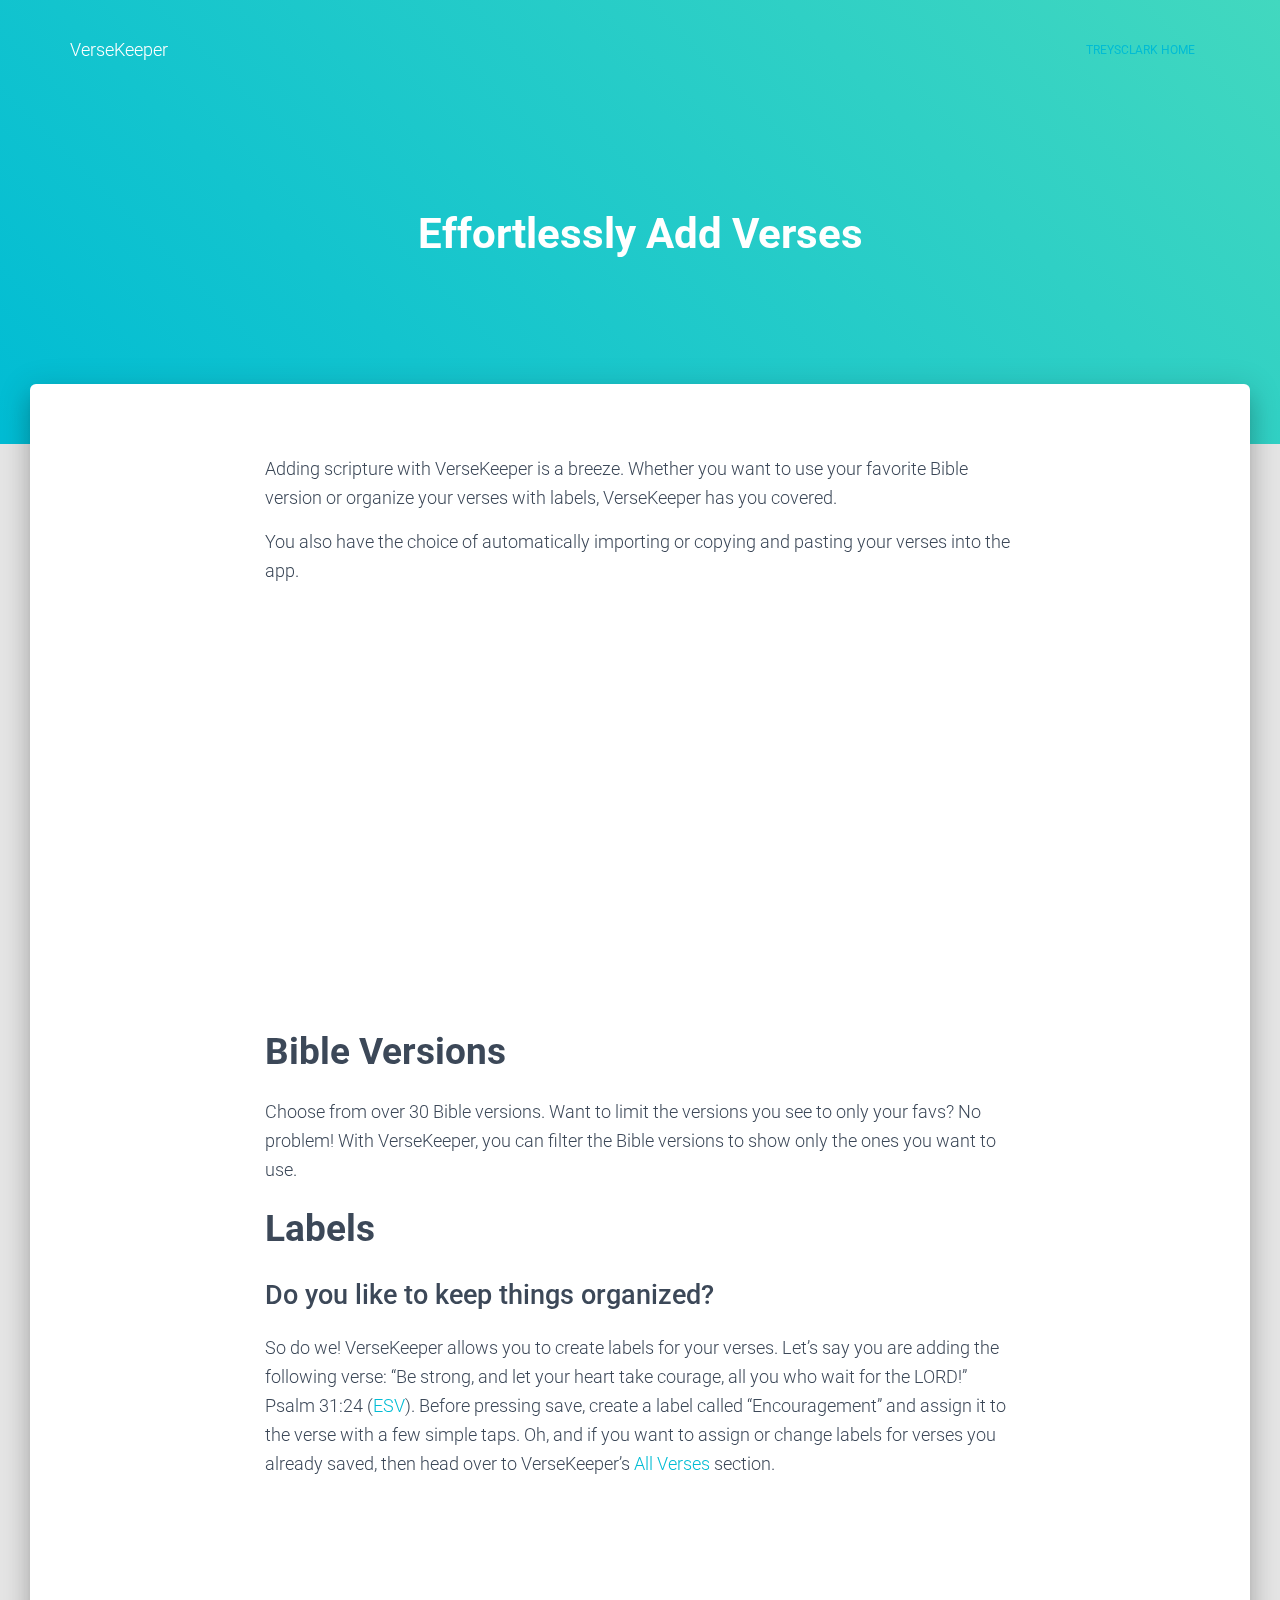
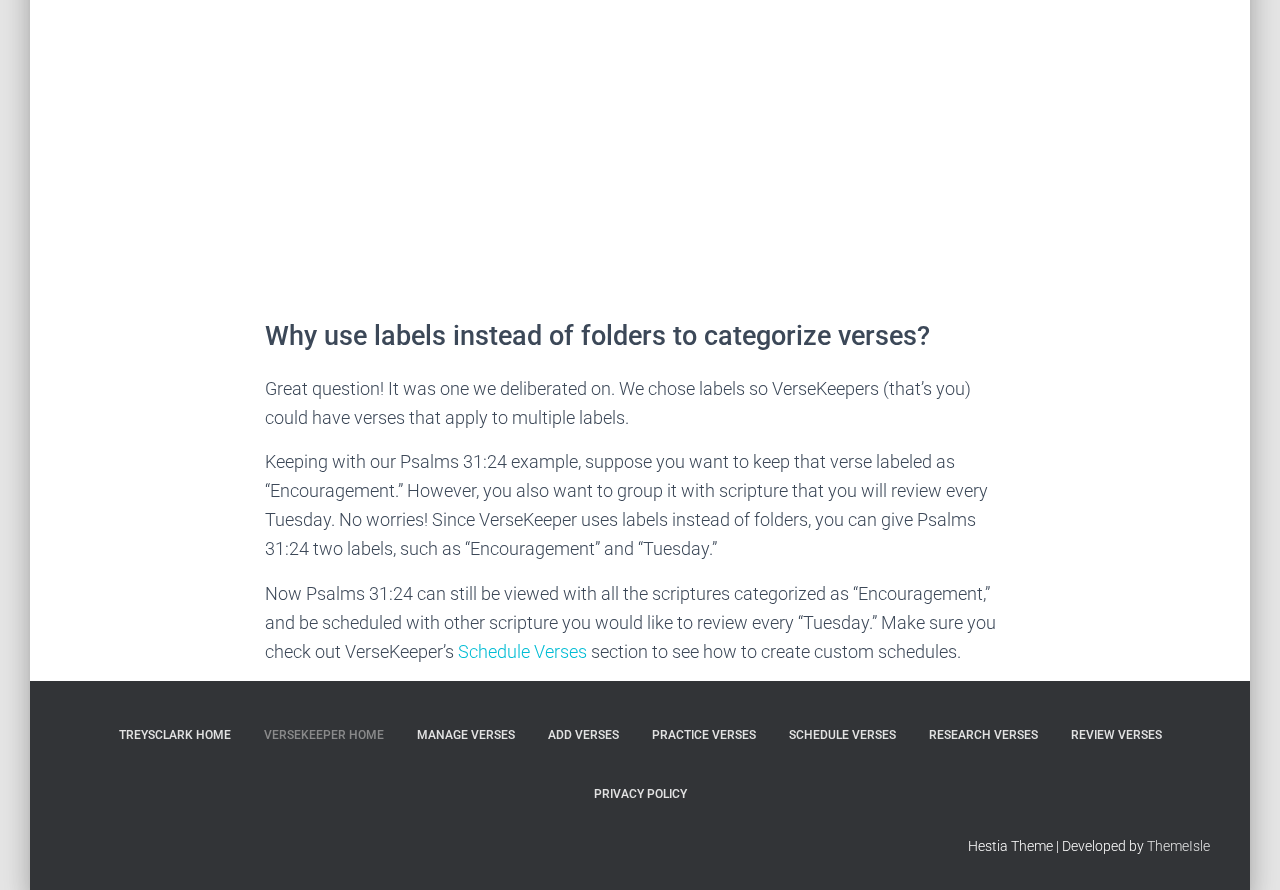
==== commit 283d71e3: "Removed some unnecessary scripts and css" ====
--- a/versekeeper/add-verses.html
+++ b/versekeeper/add-verses.html
@@ -1189,7 +1189,7 @@
 						<ul class="footer-menu pull-left">
 							<li class="page_item page-item-29 current_page_item"><a href="../index.html" aria-current="page">TreySClark Home</a></li>
 							<li class="page_item page-item-29 current_page_item"><a href="./versekeeper.html" title="VerseKeeper"><p>VerseKeeper Home</p></a></li>
-							<li class="page_item page-item-78"><a href="review-verses.html">Manage Verses</a></li>
+							<li class="page_item page-item-78"><a href="manage-verses.html">Manage Verses</a></li>
 							<li class="page_item page-item-76"><a href="add-verses.html">Add Verses</a></li>
 							<li class="page_item page-item-86"><a href="practice-verses.html">Practice Verses</a></li>
 							<li class="page_item page-item-107"><a href="schedule-verses.html">Schedule Verses</a></li>
@@ -1197,7 +1197,7 @@
 							<li class="page_item page-item-101"><a href="review-verses.html">Review Verses</a></li>
 							<li class="page_item page-item-3"><a href="privacy-policy.html">Privacy Policy</a></li>
 						</ul>
-                        <div class="copyright pull-right">Hestia | Developed by <a href="https://themeisle.com/"
+                        <div class="copyright pull-right">Hestia Theme | Developed by <a href="https://themeisle.com/"
                                 rel="nofollow">ThemeIsle</a>
                         </div>
                     </div>
@@ -1213,34 +1213,12 @@
             </path>
         </svg>
     </button>
-    <script type="text/javascript" id="ce4wp_form_submit-js-extra">
-        /* <![CDATA[ */
-        var ce4wp_form_submit_data = { "siteUrl": ".", "url": ".\/wp-admin\/admin-ajax.php", "nonce": "2e10ae75d4", "listNonce": "32057303c9", "activatedNonce": "45f586d7f7" };
-/* ]]> */
-    </script>
-    <script type="text/javascript"
-        src="./wp-content/plugins/creative-mail-by-constant-contact/assets/js/block/submit.js?ver=1652470328"
-        id="ce4wp_form_submit-js"></script>
-    <script type="text/javascript" src="./wp-content/plugins/jetpack/_inc/build/photon/photon.min.js?ver=20191001"
-        id="jetpack-photon-js"></script>
-    <script type="text/javascript" src="./wp-includes/js/comment-reply.min.js?ver=6.0" id="comment-reply-js"></script>
     <script type="text/javascript" src="./wp-content/themes/hestia/assets/bootstrap/js/bootstrap.min.js?ver=1.0.2"
         id="jquery-bootstrap-js"></script>
     <script type="text/javascript" src="./wp-includes/js/jquery/ui/core.min.js?ver=1.13.1"
         id="jquery-ui-core-js"></script>
-    <script type="text/javascript" id="hestia_scripts-js-extra">
-        /* <![CDATA[ */
-        var requestpost = { "ajaxurl": ".\/wp-admin\/admin-ajax.php", "disable_autoslide": "", "masonry": "" };
-/* ]]> */
-    </script>
     <script type="text/javascript" src="./wp-content/themes/hestia/assets/js/script.min.js?ver=3.0.23"
         id="hestia_scripts-js"></script>
-    <script src="https://stats.wp.com/e-202226.js" defer></script>
-    <script>
-        _stq = window._stq || [];
-        _stq.push(['view', { v: 'ext', j: '1:11.0', blog: '198707715', post: '76', tz: '0', srv: 'versekeeper.com' }]);
-        _stq.push(['clickTrackerInit', '198707715', '76']);
-    </script>
 </body>
 
 </html>